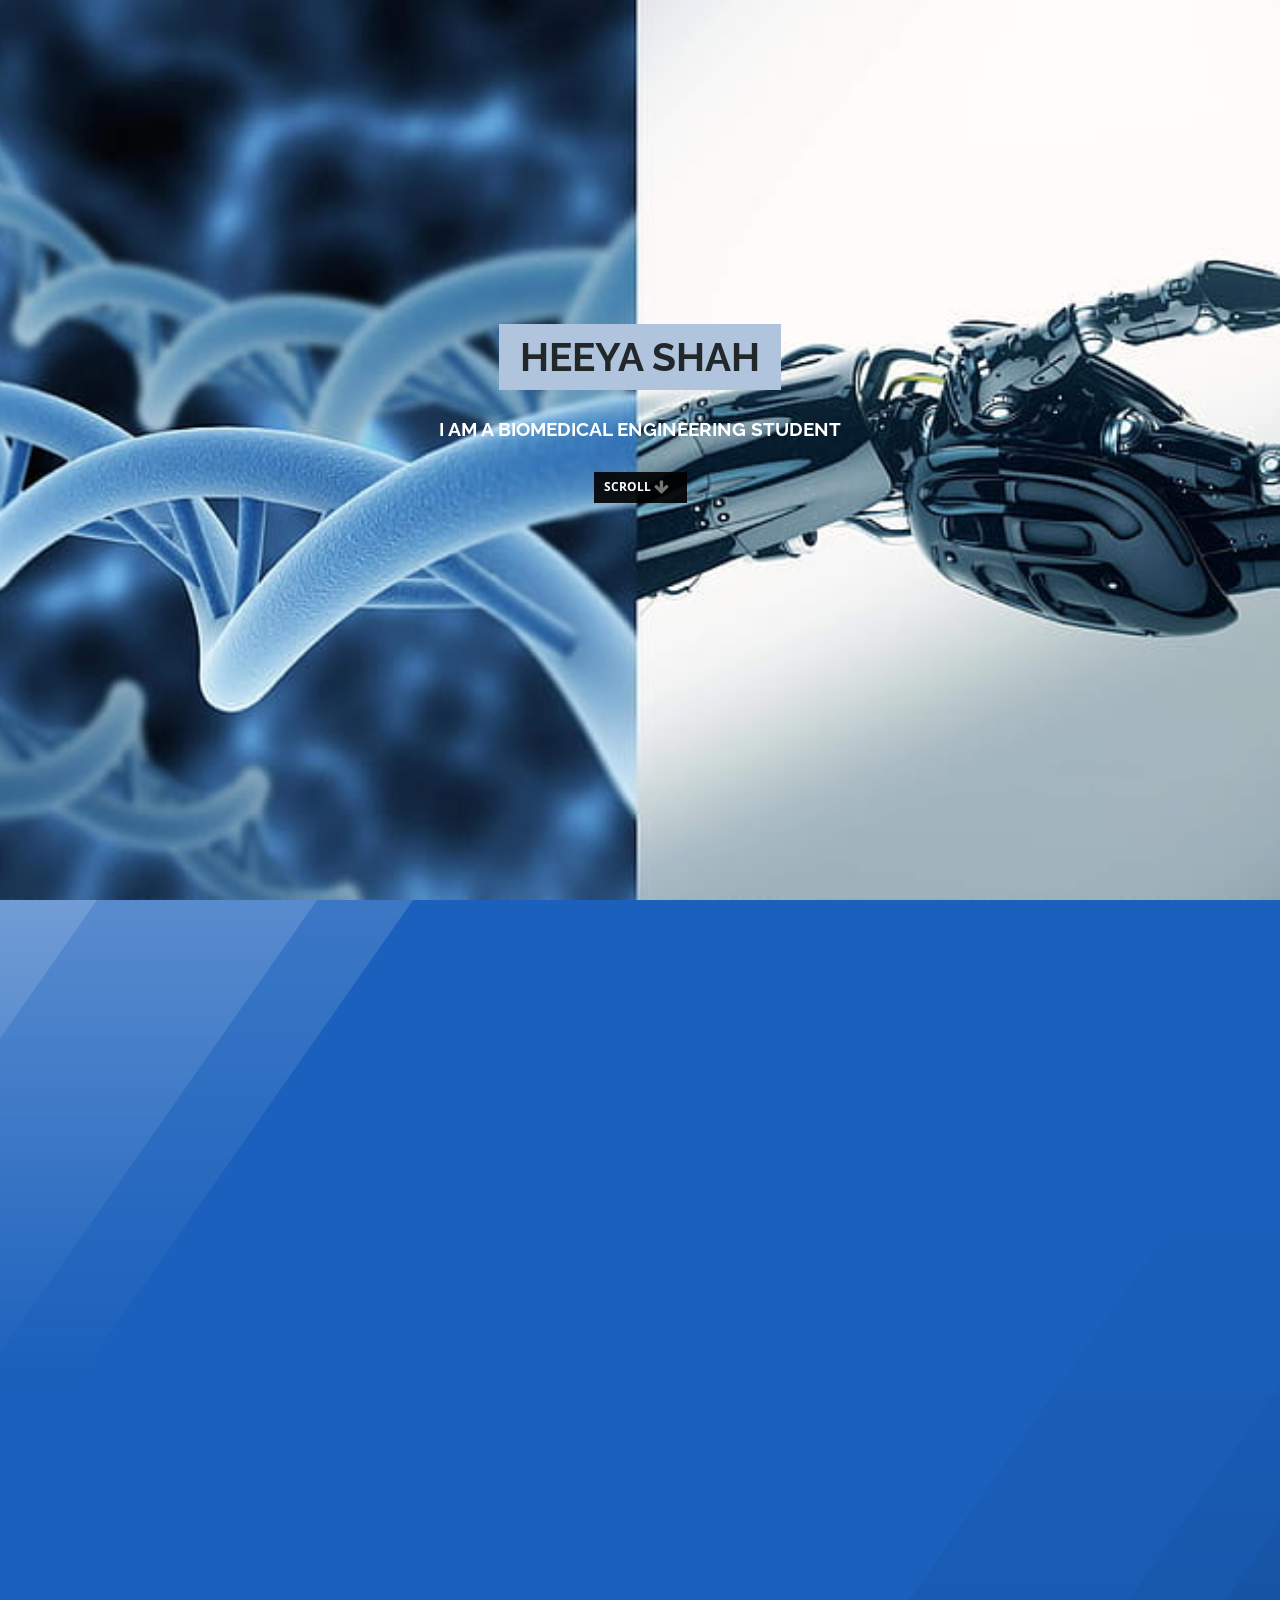
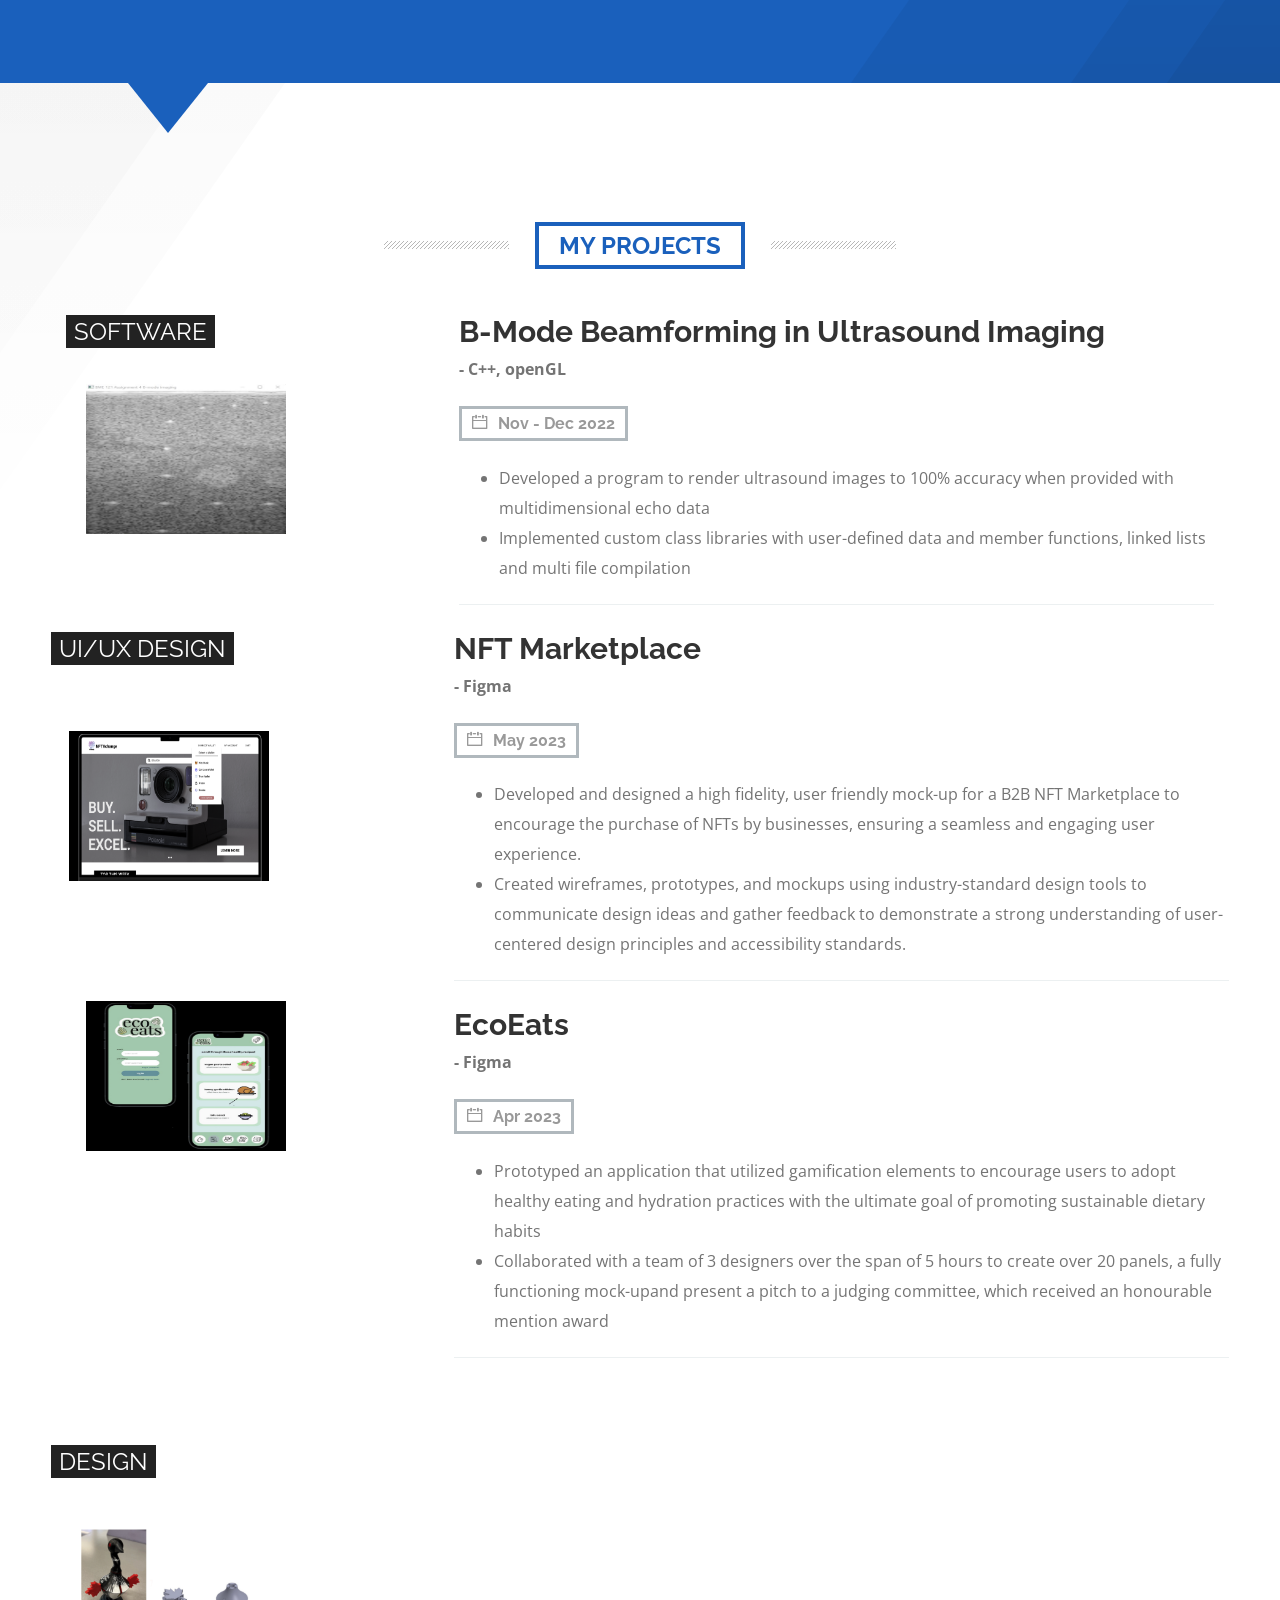
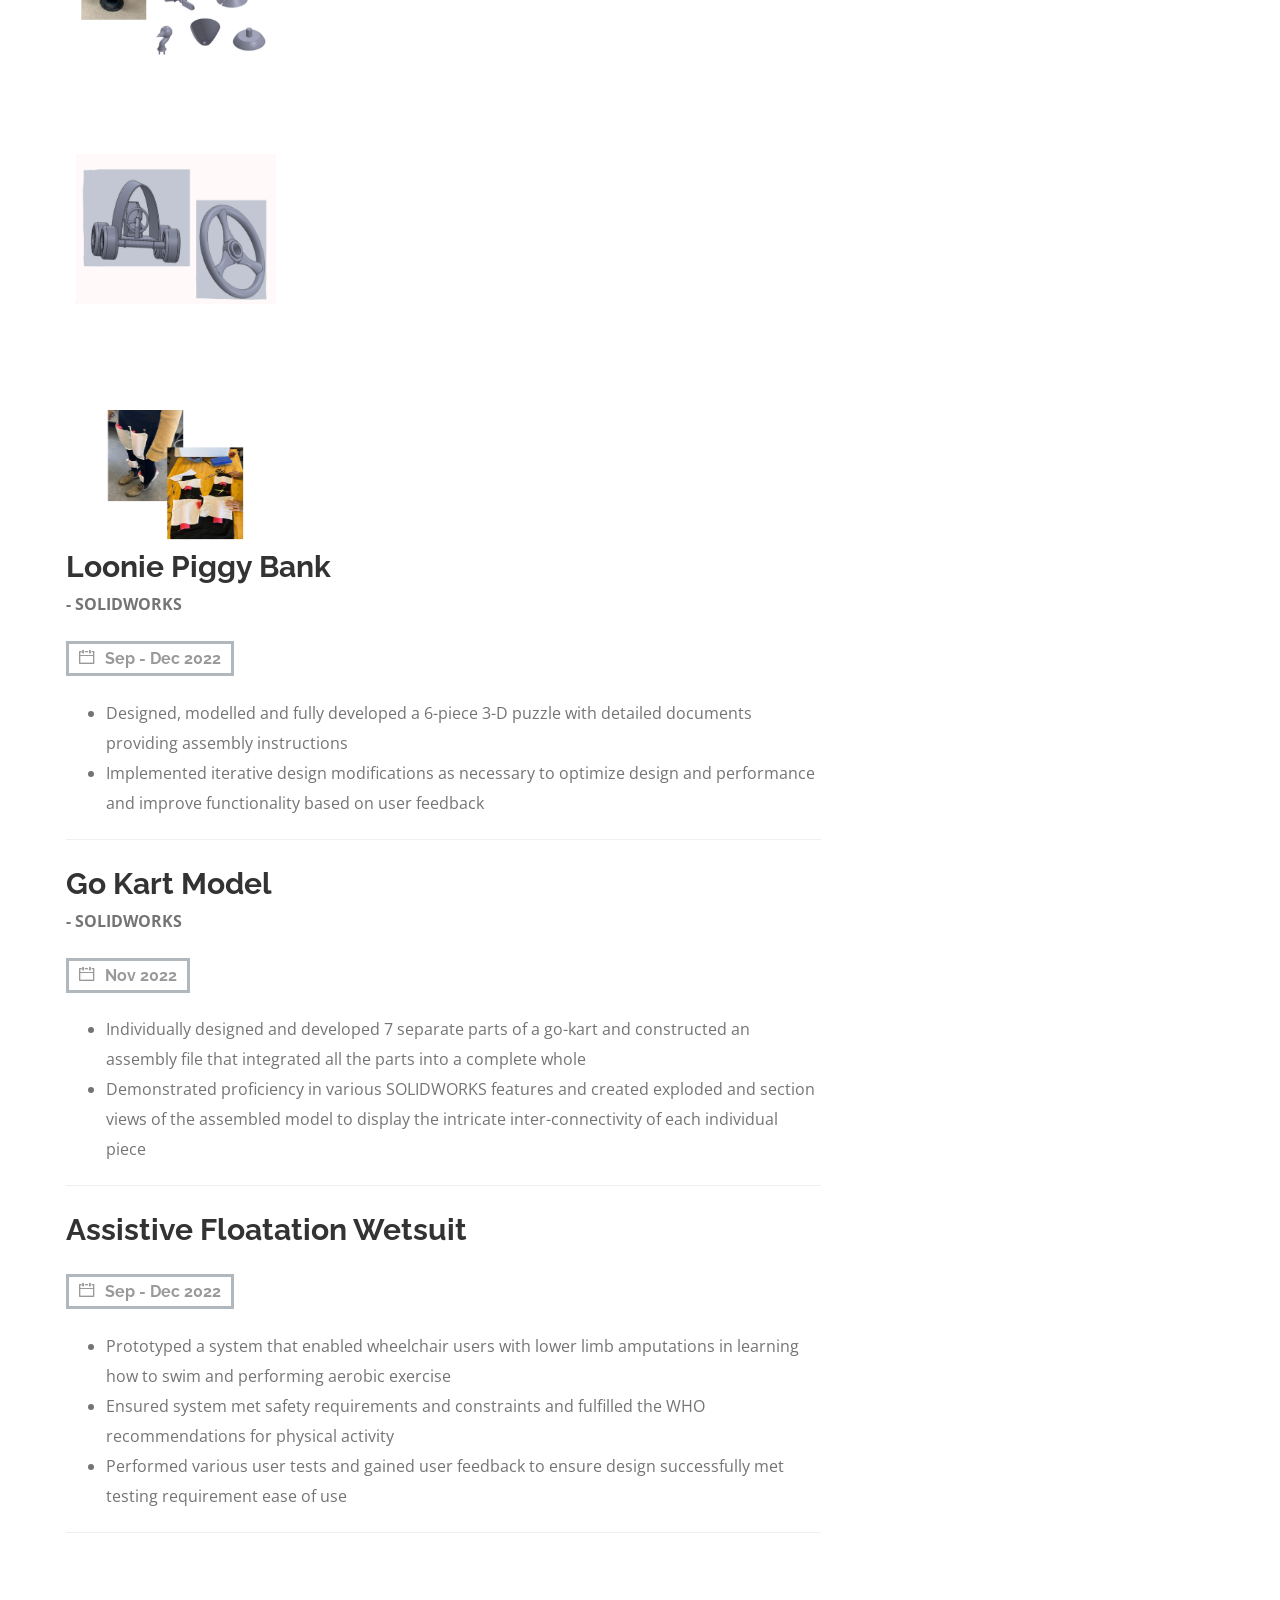
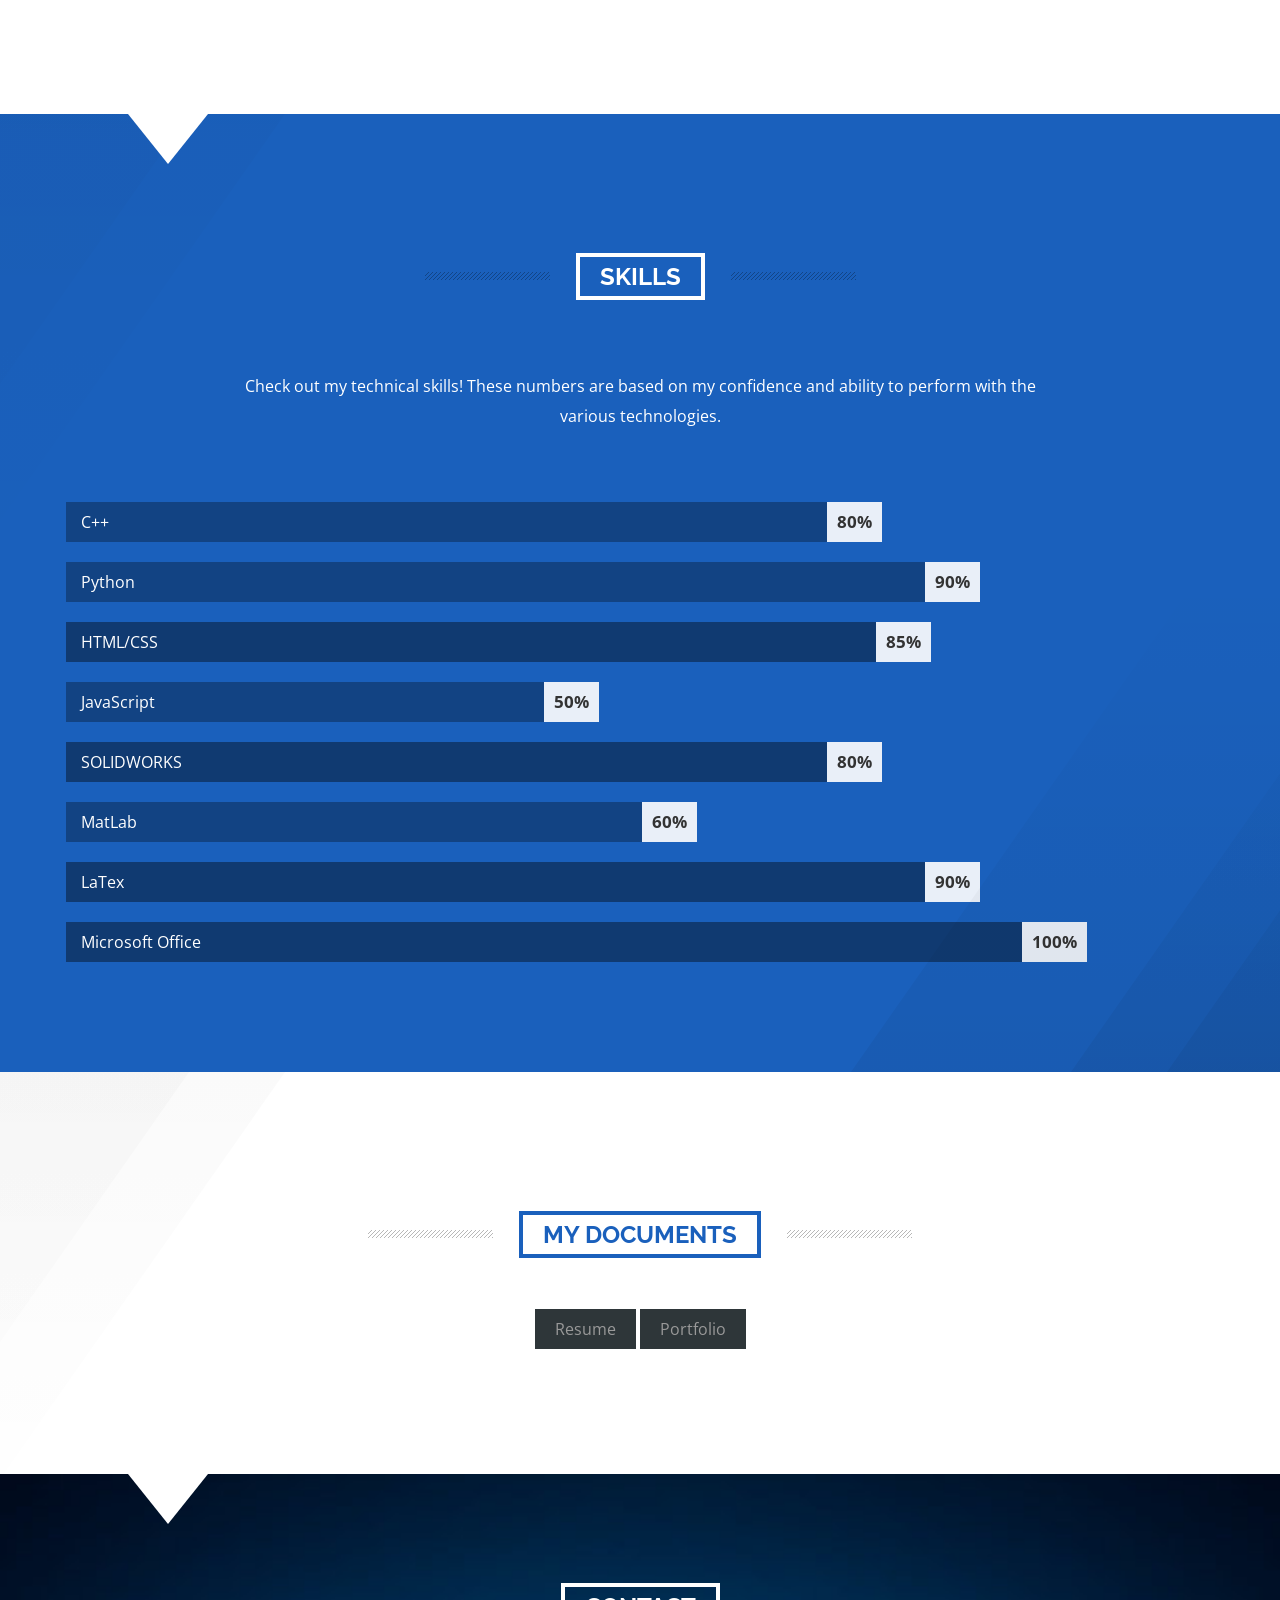
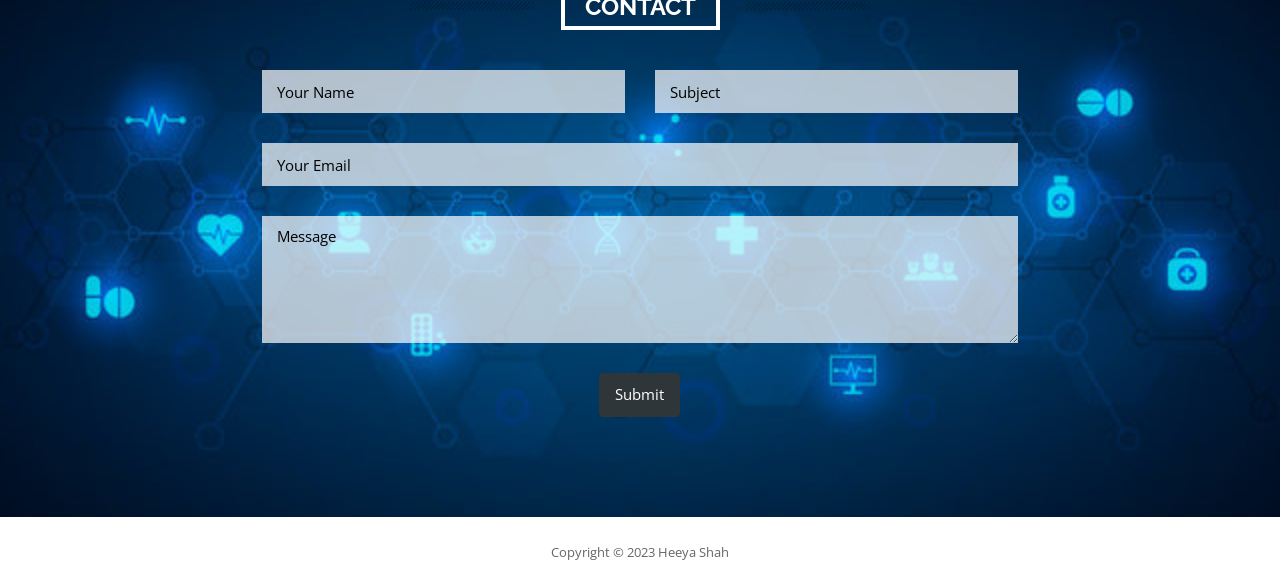
==== index.html @ 4a6f6443 "Update index.html" ====
<!DOCTYPE html>
<html lang="en">

<head>

    <meta charset="utf-8">
    <meta name="viewport" content="width=device-width, initial-scale=1">
    <meta name="description" content="Personal website, resume, and portfolio for Heeya Shah">
    <meta name="author" content="Heeya Shah">

    <title>Heeya Shah</title>

    <!-- Bootstrap Core CSS - Uses Bootswatch Flatly Theme: http://bootswatch.com/flatly/ -->
    <link href="css/bootstrap.min.css" rel="stylesheet">

    <!-- Custom CSS -->
    <link href="css/style.css" rel="stylesheet">
    <link rel="stylesheet" type="text/css" href="js/vegas/jquery.vegas.css" />
    <link rel="stylesheet" type="text/css" href="css/dripicon.css" />
    <link rel="stylesheet" type="text/css" href="css/swipebox.css" />

    <!-- Custom Fonts -->
    <link href="font-awesome-4.1.0/css/font-awesome.min.css" rel="stylesheet" type="text/css">
    <link href='http://fonts.googleapis.com/css?family=Raleway:400,700,900,300' rel='stylesheet' type='text/css'>
    <link href='http://fonts.googleapis.com/css?family=Open+Sans:400,700' rel='stylesheet' type='text/css'>
     <link href='http://fonts.googleapis.com/css?family=Mrs+Sheppards' rel='stylesheet' type='text/css'>

</head>

<body id="page-top" class="index">

    <!-- Navigation -->
    <nav class="navbar navbar-default navbar-fixed-bottom navbar-wrapper">
        <div class="container-fluid">
            <!-- Brand and toggle get grouped for better mobile display -->
            <div class="navbar-header page-scroll">
                <button type="button" class="navbar-toggle" data-toggle="collapse" data-target="#bs-example-navbar-collapse-1">
                    <span class="sr-only">Toggle navigation</span>
                    <span class="icon-bar"></span>
                    <span class="icon-bar"></span>
                    <span class="icon-bar"></span>
                </button>
                <a class="navbar-brand" href="#page-top">
                    Heeya Shah
                </a>
            </div>

            <!-- Collect the nav links, forms, and other content for toggling -->
            <div class="collapse navbar-collapse" id="bs-example-navbar-collapse-1">
                <ul class="nav navbar-nav navbar-right">
                    <li class="page-scroll">
                        <a href="#about">About Me</a>
                    </li>
                    <li class="page-scroll">
                        <a href="#features">Projects</a>
                    </li>
                    <li class="page-scroll">
                        <a href="#pricing">Skills</a>
                    </li>
                    <li class="page-scroll">
                        <a href="#portfolio">Documents</a>
                    </li>
                    <li class="page-scroll">
                        <a href="#contact">Contact</a>
                    </li>
                </ul>
            </div>
            <!-- /.navbar-collapse -->
        </div>
        <!-- /.container-fluid-fluid -->
    </nav>
    <!-- End of Navigation -->

    <!-- Header -->
    <header style="background:url('img/bg\ image.jpg')">
        <div class="container-fluid">
            <div class="row">
                <div class="col-lg-12">
                    <div class="intro-text">
                        <h1>
                            <span style="background-color:lightsteelblue;">HEEYA SHAH</span>
                        </h1>
                        <h4>
                            <span><strong>I am a Biomedical Engineering Student </strong></span>
                        </h4>
                        <br>
                        <span class="page-scroll">
                            <a class="color-white" href="#about">Scroll <i class="fa fa-arrow-down"></i></a>
                        </span>
                    </div>

                </div>
            </div>
        </div>
        <!-- <div class="embed-responsive embed-responsive-16by9">
                      <iframe class="embed-responsive-item" src="http://www.youtube.com/embed/eoK4i0SU3DA"></iframe>
                    </div> -->
    </header>
    <!-- End of Header -->

    <!-- Profile Section -->
    <section class="e-campuz" id="about">
        <div class="ray ray1"></div>
        <div class="ray ray2"></div>
        <div class="ray ray3"></div>

        <div class="container-fluid">
            <div class="row">
                <div class="col-md-12">
                    <div data-sr="reset wait 2s enter top and move 150px" class="title-overview">
                        <h2>
                            <span class="border-white">About Me</span>
                        </h2>
                    </div>
                </div>
            </div>

            <div class="row">

                <div class="col-sm-4">
                    <img alt="" data-sr="reset wait 2s enter bottom and move 150px" class="admin-pic img-circle" src="https://media.licdn.com/dms/image/C5603AQFKcmPzVr0f4w/profile-displayphoto-shrink_800_800/0/1655416091877?e=1689206400&v=beta&t=MZ0PrO-uFE7VIWGU6VZDDE4bQyJCpbCat9zimlcHdhY">

                </div>
                <div class="col-sm-8">
                    <div class="about-nest">
                        <h2 data-sr="reset wait 1.5s enter left please, and hustle 20px">Hello, I am
                            <strong>Heeya Shah,</strong>
                             a Biomedical Engineering Student at the University of Waterloo</h2>
                        <br>

                        <p data-sr="reset enter left please, and hustle 20px">
                            I am passionate about revolutionizing healthcare through innovative medical technology. 
                            Currently, I am seekings co-op opportunities in software, design and product mangagement, through a health related lens.
                        
                            In my free time, I enjoy volunteering, reading and staying active!</p>
                        <br>
                        <ul data-sr='reset enter right please, and hustle 40px' class="about-detail">
                            <li><i class="icon-location"></i>Kitchener, Ontario</li>
                        </ul>


                        <ul data-sr='reset wait 1.5s enter right please, and hustle 40px' class="list-inline pull-right social-list">
                            <li>
                                <a href="https://github.com/heeyashah" target="_blank" class="btn-social btn-outline"><i class="fa fa-fw fa-github-alt"></i></a>
                            </li>
                            <li>
                                <a href="https://www.linkedin.com/in/heeyashah" target="_blank" class="btn-social btn-outline"><i class="fa fa-fw fa-linkedin"></i></a>
                            </li>
                        </ul>
                    </div>
                </div>
            </div>
        </div>

        <div class="ray-bottom ray1"></div>
        <div class="ray-bottom ray2"></div>
        <div class="ray-bottom ray3"></div>
    </section>
    <!-- End of Profile Section -->



    <!-- Projects Section -->
    <section class="success" id="features">
        <div class="arrow-down"></div>
        <div class="ray-top ray1"></div>
        <div class="ray-top ray2"></div>
        <div class="ray-top ray3"></div>

        <div class="container-fluid">
            <div class="row">
                <div class="col-md-12">
                    <div class="title-overview">
                        <h2 class="color-yellow title-change-color">
                            <span class="border-color">My Projects</span>
                        </h2>
                    </div>
                </div>
            </div>

            <div class="row">
                <div class="col-md-4">
                    <div class="resume-content">
                        <h3><span>Software</span></h3>
                    </div>
                    <div>
                        <br>
                        <a href="https://github.com/heeyashah/B-Mode-Beamforming-in-Ultrasound-Imaging"> <img src="img/bmode.jpg" width="200" height="150" style="margin-left: 20px;"></a>
                    </div>
                </div>


                <div class="col-md-8">
                    <div class="resume-content">
                        <a href="https://github.com/heeyashah/B-Mode-Beamforming-in-Ultrasound-Imaging"> <h4>B-Mode Beamforming in Ultrasound Imaging</h4> </a>
                        <b> - C++, openGL</b>
                        <h5>
                            <span><i class="icon-calendar"></i>Nov - Dec 2022</span>
                        </h5>
                        <ul>
                            <li>Developed a program to render ultrasound images to 100% accuracy when provided with multidimensional echo data</li>
                            <li>Implemented custom class libraries with user-defined data and member functions, linked lists and multi file compilation</li>
                        </ul>
                        <hr>


                </div>
            </div>
            <br>
            <br>

            <div class="row">
                <div class="col-md-4">
                    <div class="resume-content">
                        <h3><span>UI/UX Design</span></h3>
                    </div>
                    <div>
                        <br>
                        <br> 
                        <a href="https://drive.google.com/file/d/1mnFPJUv8ZaakgUpz9e4e2xjCgptU1NNR/view?usp=sharing"> <img src="img/nft.png" width="200" height="150" style="margin-left: 18px;"> </a>
                        <br>
                        <br>
                        <br>
                        <br>
                        <br>
                        <a href="https://drive.google.com/file/d/1mnFPJUv8ZaakgUpz9e4e2xjCgptU1NNR/view?usp=sharing"> <img src="img/eco eats.jpg" width="200" height="150" style="margin-left: 35px;"> </a>
                    </div>
                </div>

                <div class="col-md-8">
                    <div class="resume-content">
                        <a href="https://drive.google.com/file/d/1mnFPJUv8ZaakgUpz9e4e2xjCgptU1NNR/view?usp=sharing"> <h4>NFT Marketplace</h4> </a>
                        <b> - Figma</b>
                        <h5>
                            <span><i class="icon-calendar"></i>May 2023</span>
                        </h5>
                        <div>
                            <ul>
                                <li>Developed and designed a high fidelity, user friendly mock-up for a B2B NFT Marketplace to encourage the purchase of NFTs by businesses, ensuring a seamless and engaging user experience.</li>
                                <li>Created wireframes, prototypes, and mockups using industry-standard design tools  to communicate design ideas and gather feedback to demonstrate a strong understanding of user-centered design principles and accessibility standards. </li>
                                
                            </ul>
                        </div>
                        <hr>                        
                    
                        <a href="https://drive.google.com/file/d/1mnFPJUv8ZaakgUpz9e4e2xjCgptU1NNR/view?usp=sharing"> <h4>EcoEats</h4> </a>
                        <b> - Figma</b>
                        <h5>
                            <span><i class="icon-calendar"></i>Apr 2023</span>
                        </h5>
                        <div>
                            <ul>
                                <li>Prototyped an application that utilized gamification elements to encourage users to adopt healthy eating and hydration practices with the ultimate goal of promoting sustainable dietary habits</li>
                                <li>Collaborated with a team of 3 designers over the span of 5 hours to create over 20 panels, a fully functioning mock-upand present a pitch to a judging committee, which received an honourable mention award</li>
                                
                            </ul>
                        </div>
                        <hr>                        
                    
                    
                    </div>
                </div>
            </div>
            <br>
            <br>

            <div class="row">
            <div class="col-md-4">
                <div class="resume-content">
                    <h3><span>Design</span></h3>
                </div>
                <a>
                    <br>
                    <a href="https://drive.google.com/file/d/1mnFPJUv8ZaakgUpz9e4e2xjCgptU1NNR/view?usp=sharing"> <img src="img/loon.jpg" width="200" height="150" style="margin-left: 25px;"> </a>
                    <br>
                    <br>
                    <br>
                    <br>
                    <a href="https://drive.google.com/file/d/1mnFPJUv8ZaakgUpz9e4e2xjCgptU1NNR/view?usp=sharing"> <img src="img/gokart.jpg" width="200" height="150" style="margin-left: 25px;"> </a>
                    <br>
                    <br>
                    <br>
                    <br>
                    <a href="https://drive.google.com/file/d/1mnFPJUv8ZaakgUpz9e4e2xjCgptU1NNR/view?usp=sharing"> <img src="img/wetsuit.jpg" width="200" height="150" style="margin-left: 25px;"> </a>
                </div>
            </div>


            <div class="col-md-8">
                <div class="resume-content">
                    <a href="https://drive.google.com/file/d/1mnFPJUv8ZaakgUpz9e4e2xjCgptU1NNR/view?usp=sharing"> <h4>Loonie Piggy Bank</h4> </a>
                    <b> - SOLIDWORKS</b>
                    <h5>
                        <span><i class="icon-calendar"></i>Sep - Dec 2022</span>
                    </h5>
                    <div>
                        <ul>
                            <li>Designed, modelled and fully developed a 6-piece 3-D puzzle with detailed documents providing assembly instructions</li>
                            <li>Implemented iterative design modifications as necessary to optimize design and performance and improve functionality based on user feedback</li> 
                        </ul>
                    </div>
                    <hr>

                    <a href="https://drive.google.com/file/d/1mnFPJUv8ZaakgUpz9e4e2xjCgptU1NNR/view?usp=sharing"> <h4>Go Kart Model</h4> </a>
                    <b> - SOLIDWORKS</b>
                    <h5>
                        <span><i class="icon-calendar"></i>Nov 2022</span>
                    </h5>
                    <div>
                        <ul>
                            <li>Individually designed and developed 7 separate parts of a go-kart and constructed an assembly file that integrated all the parts into a complete whole</li>
                            <li>Demonstrated proficiency in various SOLIDWORKS features and created exploded and section views of the assembled model to display the intricate inter-connectivity of each individual piece</li>
                        </ul>
                    </div>
                    <hr>

                    <a href="https://drive.google.com/file/d/1mnFPJUv8ZaakgUpz9e4e2xjCgptU1NNR/view?usp=sharing"> <h4>Assistive Floatation Wetsuit</h4> </a>
                    <h5>
                        <span><i class="icon-calendar"></i>Sep - Dec 2022</span>
                    </h5>
                    <div>
                        <ul>
                            <li>Prototyped a system that enabled wheelchair users with lower limb amputations in learning how to swim and performing
                                aerobic exercise</li>
                            <li>Ensured system met safety requirements and constraints and fulfilled the WHO recommendations for physical activity</li>
                            <li>Performed various user tests and gained user feedback to ensure design successfully met testing requirement ease of use</li>
                        </ul>
                    </div>
                    <hr>
                </div>
            </div>
        </div>
            
            <br>
            <br>
        </div>
    </section>
    <!-- End of Projects Section -->


    <!-- Skill Section -->
    <section class="e-campuz" id="pricing">
        <div class="arrow-down-white"></div>
        <div class="ray-top ray1"></div>
        <div class="ray-top ray2"></div>
        <div class="ray-top ray3"></div>

        <div class="container-fluid">
            <div class="row">
                <div class="col-md-12">
                    <div class="title-overview">
                        <h2>
                            <span class="border-white">Skills</span>
                        </h2>
                    </div>
                </div>
            </div>

            <div class="row">
                <div class="col-md-12">
                    <div class="skill-desc color-white">
                        <p>Check out my technical skills! These numbers are based on my confidence and ability to perform with the various technologies.</p>
                    </div>

                    <!-- Code Start -->
                    <div class="chart-horiz clearfix">
                        <!-- Actual bar chart -->
                        <ul class="chart">
                            <li class="title"></li>
                            <li class="current" title="C++">
                                <span class="bar" data-number="80"></span>
                                <span class="number">80%</span>
                            </li>
                            <li class="current" title="Python">
                                <span class="bar" data-number="90"></span>
                                <span class="number">90%</span>
                            </li>
                            <li class="past" title="HTML/CSS">
                                <span class="bar" data-number="85"></span>
                                <span class="number">85%</span>
                            </li>
                            <li class="current" title="JavaScript">
                                <span class="bar" data-number="50"></span>
                                <span class="number">50%</span>
                            </li>
                            <li class="past" title="SOLIDWORKS">
                                <span class="bar" data-number="80"></span>
                                <span class="number">80%</span>
                            </li>
                            <li class="current" title="MatLab">
                                <span class="bar" data-number="60"></span>
                                <span class="number">60%</span>
                            </li>
                            <li class="past" title="LaTex">
                                <span class="bar" data-number="90"></span>
                                <span class="number">90%</span>
                            </li>
                            <li class="past" title="Microsoft Office">
                                <span class="bar" data-number="100"></span>
                                <span class="number">100%</span>
                            </li>

                        </ul>
                    </div>



                </div>
            </div>
        </div>
        <div class="ray-bottom ray1"></div>
        <div class="ray-bottom ray2"></div>
        <div class="ray-bottom ray3"></div>
    </section>
    <!-- End of Skill Section -->


    <!-- Documents Section -->
    <section id="portfolio">
        <div class="ray-top ray1"></div>
        <div class="ray-top ray2"></div>
        <div class="ray-top ray3"></div>
        <div class="container-fluid">
            <div class="row">
                <div class="col-md-12">
                    <div class="title-overview">
                        <h2 class="color-yellow title-change-color">
                            <span class="border-color">My documents</span>
                        </h2>
                    </div>
                </div>
            </div>

            <div class="row">
                <div class="col-md-12">

                    <ul id="filters" class="clearfix">
                        <li>
                            <span class="filter active" data-filter="node hackathon front-end iOS presentation"> <a href="https://drive.google.com/file/d/18ihveTu0XKsFNm9k1izHDhm0kWlqIQFC/view?usp=sharing">Resume</a>
                            </span>
                        </li>
                        <li>
                            <span class="filter active" data-filter="node hackathon front-end iOS presentation"> <a href="https://drive.google.com/file/d/1mnFPJUv8ZaakgUpz9e4e2xjCgptU1NNR/view?usp=sharing">Portfolio</a></span>
                        </li>
<!--                        
                        <li>
                            <span class="filter" data-filter="node">Coming Soon</span>
                        </li>
                    </ul>

                    <div id="portfoliolist">

                        <div class="portfolio node" data-cat="node">
                            <div class="portfolio-wrapper">
                                <a target="_blank" href="https://github.com/ForrestKnight">
                                    <img src="img/portfolio/university-announcements-api.png" alt="" />
                                </a>
                                <div class="label">
                                    <div class="label-text">
                                        <a class="text-title">University Announcements Api</a>
                                        <span class="text-category">Node JS</span>
                                    </div>
                                    <div class="label-bg"></div>
                                </div>
                            </div>
                        </div>

                        <div class="portfolio hackathon" data-cat="hackathon">
                            <div class="portfolio-wrapper">
                                <a target="_blank" href="https://github.com/washt/hashtagFREE">
                                    <img src="https://placehold.it/430x300" alt="" />
                                </a>
                                <div class="label">
                                    <div class="label-text">
                                        <a class="text-title">hashTag Free</a>
                                        <span class="text-category">Hackathon</span>
                                    </div>
                                    <div class="label-bg"></div>
                                </div>
                            </div>
                        </div>

                        <div class="portfolio presentation" data-cat="presentation">
                            <div class="portfolio-wrapper">
                                <a target="_blank" href="https://github.com/joshuajharris/github-presentation">
                                    <img src="img/portfolio/github-presentation.png" alt="" />
                                </a>
                                <div class="label">
                                    <div class="label-text">
                                        <a class="text-title">Github Presentation</a>
                                        <span class="text-category">Presentation</span>
                                    </div>
                                    <div class="label-bg"></div>
                                </div>
                            </div>
                        </div>

                        <div class="portfolio hackathon" data-cat="hackathon">
                            <div class="portfolio-wrapper">
                                <a target="_blank" href="https://github.com/rcodonnell/code4hr-voting">
                                    <img src="img/portfolio/code4hr-voting.png" alt="" />
                                </a>
                                <div class="label">
                                    <div class="label-text">
                                        <a class="text-title">Hack the Vote</a>
                                        <span class="text-category">Hackathon</span>
                                    </div>
                                    <div class="label-bg"></div>
                                </div>
                            </div>
                        </div>

                        <div class="portfolio hackathon" data-cat="hackathon">
                            <div class="portfolio-wrapper">
                                <a target="_blank" href="https://github.com/joshuajharris/kvasir">
                                    <img src="img/portfolio/kvasir.png" alt="" />
                                </a>
                                <div class="label">
                                    <div class="label-text">
                                        <a class="text-title">Kvasir</a>
                                        <span class="text-category">Hackathon</span>
                                    </div>
                                    <div class="label-bg"></div>
                                </div>
                            </div>
                        </div>

                        <div class="portfolio presentation" data-cat="presentation">
                            <div class="portfolio-wrapper">
                                <a target="_blank" href="https://github.com/joshuajharris/my-docker-presentation">
                                    <img src="img/portfolio/docker-presentation.png" alt="" />
                                </a>
                                <div class="label">
                                    <div class="label-text">
                                        <a class="text-title">Docker Presentation</a>
                                        <span class="text-category">Presentation</span>
                                    </div>
                                    <div class="label-bg"></div>
                                </div>
                            </div>
                        </div>
-->                        
                    </div>
                </div>
            </div>
        </div>
        <!-- <div class="ray-bottom ray1"></div>
        <div class="ray-bottom ray2"></div>
        <div class="ray-bottom ray3"></div> -->
    </section>
    <!-- End of Portfolio Section -->



    <!-- Footer -->
    <footer id="contact" class="text-center footer-above" style="background-image: url(img/contactphoto.jpg); background-size: cover;">
        <div class="arrow-down-white"></div>
        <div class="container-fluid">
            <div class="row">
                <div class="col-md-12">
                    <div style="position:relative;z-index:999" class="title-overview">
                        <h2>
                            <span class="border-white color-white">Contact</span>
                        </h2>
                    </div>
                </div>
            </div>
            <div class="row">
                <!-- <div id="test1" class="gmap3"></div> -->



                <div class="col-md-8 col-md-offset-2">
                    <!-- <address class="text-center nest-address">


                        <i class="icon-location"></i>&nbsp;123 Street, Suite 123

                        <i class="icon-home"></i>&nbsp;San Francisco, CA 94107

                        <abbr title="Phone">
                            <i class="icon-phone"></i>
                        </abbr>&nbsp;(111) 111-1111
                    </address> -->

                    <form role="form" style="position:relative;z-index:9999;" method="POST" action="mailto:heeyashah7@gmail.com">
                        <div class="row">
                            <div class="col-md-6">
                                <input type="text" name="name" class="form-control form-footer" placeholder="Your Name">
                            </div>
                            <div class="col-md-6">
                                <input type="text" name="_subject" class="form-control form-footer" placeholder="Subject">
                            </div>
                        </div>
                        <br>
                        <div class="row">
                            <div class="col-md-12">
                                <input type="text" name="_replyto" class="form-control form-footer" placeholder="Your Email">
                            </div>

                        </div>
                        <br>
                        <div class="row">
                            <div class="col-md-12">

                                <textarea class="form-control form-footer" name="message" rows="5" placeholder="Message"></textarea>
                            </div>

                        </div>

                        <br>
                        <button type="submit" class="btn bg-black text-center">Submit</button>

                    </form>
                    <br>

                </div>
            </div>
        </div>
    </footer>

    <div class="footer-below">
        <div class="container-fluid">
            <div class="row">
                <div class="col-lg-12">
                    Copyright &copy; 2023 Heeya Shah
                </div>
            </div>
        </div>
    </div>
    <!-- End of Footer -->


    <!-- jQuery Version 1.11.0 -->
    <script src="js/jquery-1.11.0.js"></script>

    <!-- Bootstrap Core JavaScript -->
    <script src="js/bootstrap.min.js"></script>

    <!-- Plugin JavaScript -->
    <script src="http://cdnjs.cloudflare.com/ajax/libs/jquery-easing/1.3/jquery.easing.min.js"></script>
    <script src="js/classie.js"></script>
    <script src="js/cbpAnimatedHeader.js"></script>

    <!-- Contact Form JavaScript -->
    <script src="js/jqBootstrapValidation.js"></script>
    <!-- Custom Theme JavaScript -->
    <script src="js/freelancer.js"></script>
    <script src="js/horizBarChart.js"></script>
    <!-- portfolio filtered -->
    <script type="text/javascript" src="js/jquery.easing.min.js"></script>
    <script type="text/javascript" src="js/jquery.mixitup.min.js"></script>
    <script type="text/javascript" src="js/jquery.swipebox.js"></script>
    <script type="text/javascript" src="js/app.js"></script>
    <!-- Gmap  Option -->

    <script src="http://maps.googleapis.com/maps/api/js?sensor=false" type="text/javascript"></script>
    <script type="text/javascript" src="js/gmap3.min.js"></script>
    <!--  Sliding settting -->
    <script src="js/jquery.tabSlideOut.v1.3.js"></script>
    <script src='js/scrollReveal.js'></script>




    <script>
    window.sr = new scrollReveal();
    </script>


    <script type="text/javascript">
    // $(function() {
    //     $('#test1').gmap3({
    //         marker: {
    //             address: "Virginia Beach, Virginia"
    //         },
    //         map: {
    //             options: {
    //                 draggable: true,
    //                 scrollwheel: false,
    //                 zoom: 12
    //             }
    //         }
    //     });
    // });
    </script>


    <script type="text/javascript">
    $(function() {
        //lightbox
        $('.swipebox').swipebox();
        //filtered portfolio
        var filterList = {
            init: function() {
                // MixItUp plugin
                // http://mixitup.io
                $('#portfoliolist').mixitup({
                    targetSelector: '.portfolio',
                    filterSelector: '.filter',
                    effects: ['fade'],
                    easing: 'snap',
                    // call the hover effect
                    onMixEnd: filterList.hoverEffect()
                });

            },

            hoverEffect: function() {

                // Simple parallax effect
                $('#portfoliolist .portfolio').hover(
                    function() {
                        $(this).find('.label').stop().animate({
                            bottom: 0
                        }, 200, 'easeOutQuad');
                        $(this).find('img').stop().animate({
                            top: -30
                        }, 500, 'easeOutQuad');
                    },
                    function() {
                        $(this).find('.label').stop().animate({
                            bottom: -40
                        }, 200, 'easeInQuad');
                        $(this).find('img').stop().animate({
                            top: 0
                        }, 300, 'easeOutQuad');
                    }
                );

            }

        };

        // Run the show!
        filterList.init();

    });
    </script>

</body>

</html>
---- css/style.css ----
body {
  overflow-x: hidden;
  font: normal 16px/30px "Open Sans", Helvetica, Arial, sans-serif;
  background: #f1f1f1 !important;
}
.body-padding {
  padding: 82px 10% 5% 10%;
  background: #000;
  -webkit-opacity: 1;
  -moz-opacity: 1;
  opacity: 1;
}
.index {
  -webkit-transition: all 0.2s ease-out 0s;
  -moz-transition: all 0.2s ease-out 0s;
  -ms-transition: all 0.2s ease-out 0s;
  -o-transition: all 0.2s ease-out 0s;
  transition: all 0.2s ease-out 0s;
}
a {
  color: #999 !important;
  text-decoration: none !important;
}
p {
  color: #495962;
}
p.small {
  font-size: 14px;
}
h1,
h2,
h3,
h4,
h5,
h6 {
  font-family: "Raleway", sans-serif;
  font-weight: 700;
  color: #22272a;
}
small,
.small {
  font-size: 65% !important;
}
.light-font {
  font-weight: 100 !important;
  margin: 80px;
  font-size: 30px;
}
.no-pad {
  padding: 0 !important;
}
hr.star-light,
hr.star-primary {
  margin: 25px auto 30px;
  padding: 0;
  max-width: 250px;
  border: 0;
  border-top: solid 5px;
  text-align: center;
}
hr.star-light:after,
hr.star-primary:after {
  content: "\f005";
  display: inline-block;
  position: relative;
  top: -0.8em;
  padding: 0 0.25em;
  font-family: FontAwesome;
  font-size: 2em;
}
hr.star-light {
  border-color: #fff;
}
hr.star-light:after {
  color: #fff;
  background-color: #1a60bc;
}
hr.star-primary {
  border-color: #2c3e50;
}
hr.star-primary:after {
  color: #2c3e50;
  background-color: #fff;
}
.color-white {
  color: #ffffff !important;
  text-decoration: none !important;
}
.color-orange {
  color: #1a60bc !important;
}
.color-black {
  color: #111 !important;
}
.color-grey {
  color: #2e3639 !important;
}
.color-yellow {
  color: #1a60bc !important;
}
.no-border {
  border-radius: 0 !important;
}
.border-yellow {
  border-color: #1a60bc !important;
}
.border-white {
  border-color: #fff !important;
}
.border-grey {
  border-color: #2e3639 !important;
}
.bg-black {
  background: #2e3639 !important;
  color: #ffffff !important;
  border-color: #2e3639 !important;
}
.bg-grey {
  background: #eee !important;
  color: #ffffff !important;
}
.bg-red {
  background: #e74c3c !important;
  color: #ffffff !important;
  border-color: #e74c3c !important;
}
.bg-orange {
  background: #eca928 !important;
  color: #ffffff !important;
  border-color: #eca928 !important;
}
.bg-green {
  background: #1a60bc !important;
  color: #ffffff !important;
  border-color: #1a60bc !important;
}
.bg-aspalt {
  background: #2c3e50 !important;
  color: #ffffff !important;
  border-color: #2c3e50 !important;
}
.bg-blue {
  background: #1a60bc !important;
  color: #ffffff !important;
  border-color: #1a60bc !important;
}
.bg-purple {
  background: #8e44ad !important;
  color: #ffffff !important;
  border-color: #8e44ad !important;
}
.bg-pink {
  background: #ec6279 !important;
  color: #ffffff !important;
  border-color: #ec6279 !important;
}
.bg-pink-dark {
  background: #e3536e !important;
  color: #ffffff !important;
  border-color: #e3536e !important;
}
.text-title {
  color: #1a60bc;
}
.panel-pink {
  border-color: #e3536e;
}
.panel-green {
  border-color: #78cfbf;
}
.panel-blue {
  border-color: #3ec6e0;
}
.img-centered {
  margin: 0 auto;
}
.navbar-brand {
  font-size: 2.8em !important;
  font-weight: 100 !important;
  text-transform: capitalize !important;
  color: #222 !important;
  position: relative;
  font-family: "Mrs Sheppards", cursive !important;
  right: -25px;
}
.navbar-default .navbar-brand:hover,
.navbar-default .navbar-brand:focus {
  color: #111 !important;
  background-color: transparent;
}
.page-scroll i {
  margin: 0 8px 0 0;
  display: inline-block;
  color: #747474 !important;
  font-size: 16px;
  position: relative;
  top: 2px;
}
li.devider-nav {
  /* width: 2px;
    background: rgba(0, 0, 0, 0.2);
    display: block;
    height: 80px;
    margin: -9px 5px 0 5px;*/
}
.slide-out-div {
  padding: 20px;
  width: 180px;
  background: #fff;
}
.handle {
  background: #222;
  text-indent: 0 !important;
  color: #fff !important;
  line-height: 28px;
  text-align: center;
  padding: 5px;
}
.pad-reset {
  padding-left: 3px !important;
  padding-right: 3px !important;
  margin: 0 0 6px;
}
.handle-tittle {
  text-align: center;
  background: #333;
  color: #fff;
  height: 30px;
  line-height: 30px;
  font-size: 13px;
}
header {
  text-align: center;
  color: #fff;
  height: 100vh;
  margin: 0;
  padding: 0;
  width: 100%;
  display: table;
  /*background: rgba(0, 0, 0, 0.4);*/

  background-repeat: no-repeat !important;
  background-position: center center !important;
  -webkit-background-size: cover !important;
  -moz-background-size: cover !important;
  -o-background-size: cover !important;
  background-size: cover !important;
}
header .container{
  /*  padding-top: 100px;
   padding-bottom: 50px; */
}
header img {
  display: block;
  margin: 0 auto 20px;
}
header .intro-text .name {
  display: block;
  text-transform: uppercase;
  font-family: "Raleway", sans-serif;
  font-size: 2em;
  font-weight: 700;
  background-color: #c09853;
}
header .intro-text .skills {
  font-size: 1.25em;
  font-weight: 300;
}
@media (min-width: 768px) {
  header .container {
    /*  padding-top: 200px;
       padding-bottom: 100px; */
  }
  header .intro-text .name {
    font-size: 4.75em;
  }
  header .intro-text .skills {
    font-size: 1.75em;
  }
}
@media (min-width: 768px) {
  .navbar-fixed-bottom {
    padding: 10px 0;
    -webkit-transition: padding 0.3s;
    -moz-transition: padding 0.3s;
    transition: padding 0.3s;
  }
  .navbar-fixed-bottom .navbar-brand {
    margin-left: 0 !important;
  }
  .navbar-fixed-bottom.navbar-shrink {
    padding: 10px 0;
    height: 82px;
    background: #2e3639;
    border-bottom: 0px solid #f4f4f4;
    opacity: 1;
    display: block;
  }
  .navbar-fixed-bottom.navbar-shrink .navbar-brand {
    font-size: 1.5em;
    font-weight: 100;
    text-transform: lowercase;
  }
  .navbar-nav.navbar-right:last-child {
    margin-right: 20px !important;
  }
}
.navbar {
  text-transform: uppercase;
  font-family: "Raleway", sans-serif;
  font-weight: 700;
}
.navbar a:focus {
  outline: 0;
}
.navbar .navbar-nav {
  letter-spacing: 1px;
}
.navbar .navbar-nav li a:focus {
  outline: 0;
}
.navbar-default,
.navbar-inverse {
  border: 0;
}
section {
  padding: 100px 4%;
  /*padding: 60px 40px 100px 40px;*/

  background: #fff;
  position: relative;
  overflow: hidden;
  z-index: 0;
}
section h2 {
  margin: 0;
  font-size: 3em;
}
.success {
  color: #747474;
}
section .ray1 {
  margin: 0 0 0 30px;
}
section .ray2 {
  margin: 0 0 0 126px;
}
section .ray3 {
  margin: 0 0 0 -190px;
}
section .ray-top {
  left: -45%;
}
section .ray-bottom {
  left: 80%;
}
.ray-top {
  top: 0;
  left: 0;
  position: absolute;
  z-index: 2;
  width: 560px;
  height: 500px;
  background-color: rgba(255, 255, 255, 0);
  background-image: -webkit-linear-gradient(
    bottom,
    rgba(0, 0, 0, 0),
    rgba(0, 0, 0, 0.02)
  );
  background-image: linear-gradient(
    to top,
    rgba(0, 0, 0, 0),
    rgba(0, 0, 0, 0.02)
  );
  -webkit-transform: skewX(-35deg);
  -moz-transform: skewX(-35deg);
  -ms-transform: skewX(-35deg);
  -o-transform: skewX(-35deg);
  transform: skewX(-35deg);
}
.ray-bottom {
  bottom: 0;
  left: 0;
  position: absolute;
  z-index: 2;
  width: 560px;
  height: 500px;
  background-color: rgba(255, 255, 255, 0);
  background-image: -webkit-linear-gradient(
    bottom,
    rgba(0, 0, 0, 0),
    rgba(0, 0, 0, 0.01)
  );
  background-image: linear-gradient(
    to top,
    rgba(0, 0, 0, 0),
    rgba(0, 0, 0, 0.01)
  );
  -webkit-transform: skewX(145deg) scaleX(-1);
  -moz-transform: skewX(145deg) scaleX(-1);
  -ms-transform: skewX(145deg) scaleX(-1);
  -o-transform: skewX(145deg) scaleX(-1);
  transform: skewX(145deg) scaleX(-1);
}
.resume-content h3 {
  margin: 0;
  text-transform: uppercase;
  font-weight: 100;
  /*border-left: 28px solid #1abc9c;*/

  padding: 0;
  font: 24px/45px Raleway, "Helvetica Neue", Helvetica, Arial, sans-serif;
  color: #999;
  /* padding: 0; */
}
.resume-content h3 span {
  background: #222222;
  color: #fff;
  padding: 2px 8px;
  text-align: center;
}
.intro-text {
  /* width: 200px; */

  height: auto;
  text-align: center;
  margin: 0 auto;
  position: relative;
  top: 35vh;
}
.intro-text h4 {
  font-weight: bold;
  margin: 10px 0 0;
  color: #fff;
}
.intro-text h1 {
  margin-bottom: 40px;
}
.intro-text h1 span {
  padding: 10px 21px;
  /* border: 4px solid #fff; */

  background: #1a60bc
  color: #fff;
}
.intro-text h4 span {
  /* background: rgba(0,0,0,0.9); */

  padding: 10px 20px;
  text-transform: uppercase;
  font-weight: 100;
  margin: 20px 0;
}
span.page-scroll {
  background: rgba(0, 0, 0, 0.9);
  padding: 6px 10px 8px 10px;
  text-transform: uppercase;
  font-size: 12px;
  text-decoration: none;
  font-weight: bold;
}
span.page-scrol a,
span.page-scrol a:hover {
  text-decoration: none;
}
.layanan {
  background: rgba(255, 102, 102, 0.8);
  padding: 80px 100px;
  position: absolute;
  z-index: 1;
  top: 350px;
  text-align: center;
  color: #fff;
  left: 0;
}
.layanan p,
.training p {
  font-size: 18px;
}
.training h1 {
  font-size: 36px;
  font-weight: 100;
}
.training {
  background: #473750;
  padding: 30px;
  position: absolute;
  width: 100%;
  left: 0;
  margin-top: 60px;
}
.support {
  padding: 90px 0 0 0;
}
.layanan p {
  font-size: 14px;
  font-weight: 100;
}
.form-daftar {
  width: 60%;
  margin: 0 auto;
  text-align: center;
}
#portfolio .portfolio-item {
  right: 0;
  margin: 0 0 15px;
}
#portfolio .portfolio-item .portfolio-link {
  display: block;
  position: relative;
  margin: 0 auto;
  max-width: 400px;
}
#portfolio .portfolio-item .portfolio-link .caption {
  position: absolute;
  width: 100%;
  height: 100%;
  opacity: 0;
  background: #1a60bc;
  -webkit-transition: all ease 0.5s;
  -moz-transition: all ease 0.5s;
  transition: all ease 0.5s;
}
#portfolio .portfolio-item .portfolio-link .caption:hover {
  opacity: 1;
}
#portfolio .portfolio-item .portfolio-link .caption .caption-content {
  position: absolute;
  top: 50%;
  width: 100%;
  height: 20px;
  margin-top: -12px;
  text-align: center;
  font-size: 20px;
  color: #fff;
}
#portfolio .portfolio-item .portfolio-link .caption .caption-content i {
  margin-top: -12px;
}
#portfolio .portfolio-item .portfolio-link .caption .caption-content h3,
#portfolio .portfolio-item .portfolio-link .caption .caption-content h4 {
  margin: 0;
}
#portfolio * {
  z-index: 2;
}
@media (min-width: 767px) {
  #portfolio .portfolio-item {
    margin: 0 0 30px;
  }
}
.btn-outline {
  margin-top: 15px;
  border: solid 2px #fff;
  font-size: 20px;
  color: #fff;
  background: 0 0;
  transition: all 0.3s ease-in-out;
}
.btn-outline:hover,
.btn-outline:focus,
.btn-outline:active,
.btn-outline.active {
  color: #ffffff;
  background: #2e3639;
}
.floating-label-form-group {
  position: relative;
  margin-bottom: 0;
  padding-bottom: 0.5em;
  border-bottom: 1px solid #eee;
}
.floating-label-form-group input,
.floating-label-form-group textarea {
  z-index: 1;
  position: relative;
  padding-right: 0;
  padding-left: 0;
  border: 0;
  border-radius: 0;
  font-size: 1.5em;
  background: 0 0;
  box-shadow: none !important;
  resize: none;
}
.floating-label-form-group label {
  display: block;
  z-index: 0;
  position: relative;
  top: 2em;
  margin: 0;
  font-size: 0.85em;
  line-height: 1.764705882em;
  vertical-align: middle;
  vertical-align: baseline;
  opacity: 0;
  -webkit-transition: top 0.3s ease, opacity 0.3s ease;
  -moz-transition: top 0.3s ease, opacity 0.3s ease;
  -ms-transition: top 0.3s ease, opacity 0.3s ease;
  transition: top 0.3s ease, opacity 0.3s ease;
}
.floating-label-form-group::not(:first-child) {
  padding-left: 14px;
  border-left: 1px solid #eee;
}
.floating-label-form-group-with-value label {
  top: 0;
  opacity: 1;
}
.floating-label-form-group-with-focus label {
  color: #1a60bc;
}
form .row:first-child .floating-label-form-group {
  border-top: 1px solid #eee;
}
.btn-social {
  display: inline-block;
  width: 40px;
  height: 40px;
  border: 0px solid #fff;
  border-radius: 100%;
  text-align: center;
  font-size: 15px;
  line-height: 40px;
  background: rgba(255, 255, 255, 1);
  color: #1a60bc !important;
}
.btn:focus,
.btn:active,
.btn.active {
  outline: 0;
}
.scroll-top {
  z-index: 1049;
  position: fixed;
  right: 2%;
  bottom: 2%;
  width: 50px;
  height: 50px;
}
.scroll-top .btn {
  width: 50px;
  height: 50px;
  border-radius: 100%;
  font-size: 20px;
  line-height: 28px;
}
.scroll-top .btn:focus {
  outline: 0;
}
.portfolio-modal .modal-content {
  padding: 100px 0;
  min-height: 100%;
  border: 0;
  border-radius: 0;
  text-align: center;
  background-clip: border-box;
  -webkit-box-shadow: none;
  box-shadow: none;
}
.portfolio-modal .modal-content h2 {
  margin: 0;
  font-size: 3em;
}
.portfolio-modal .modal-content img {
  margin-bottom: 30px;
}
.portfolio-modal .modal-content .item-details {
  margin: 30px 0;
}
.portfolio-modal .close-modal {
  position: absolute;
  top: 25px;
  right: 25px;
  width: 75px;
  height: 75px;
  background-color: transparent;
  cursor: pointer;
}
.portfolio-modal .close-modal:hover {
  opacity: 0.3;
}
.portfolio-modal .close-modal .lr {
  z-index: 1051;
  width: 1px;
  height: 75px;
  margin-left: 35px;
  background-color: #2c3e50;
  -webkit-transform: rotate(45deg);
  -ms-transform: rotate(45deg);
  transform: rotate(45deg);
}
.portfolio-modal .close-modal .lr .rl {
  z-index: 1052;
  width: 1px;
  height: 75px;
  background-color: #2c3e50;
  -webkit-transform: rotate(90deg);
  -ms-transform: rotate(90deg);
  transform: rotate(90deg);
}
.navbar-wrapper {
  position: fixed;
  width: 80%;
  left: 10%;
  top: 0;
  z-index: 100;
  border-top: 0;
  height: 80px;
  /* visibility: hidden; */

  opacity: 0;
  transition: opacity 0.5s linear;
  -webkit-transition: all 0.2s ease-out 0s;
  -moz-transition: all 0.2s ease-out 0s;
  -ms-transition: all 0.2s ease-out 0s;
  -o-transition: all 0.2s ease-out 0s;
  transition: all 0.2s ease-out 0s;
}
.sticky {
  position: fixed;
  width: 80%;
  left: 10%;
  right: 10%;
  top: 0;
  z-index: 100;
  border-top: 0;
  height: 80px;
  -webkit-transition: all 0.2s ease-out 0s;
  -moz-transition: all 0.2s ease-out 0s;
  -ms-transition: all 0.2s ease-out 0s;
  -o-transition: all 0.2s ease-out 0s;
  transition: all 0.2s ease-out 0s;
}
/* COROUSEL */

.carousel-caption h2 {
  font-weight: 100;
  text-transform: capitalize;
  margin: 0 0 40px 0;
  font-size: 60px;
}
.carousel-caption p {
  font-weight: 100;
  font-size: 18px;
}
/* PRICING TABLE */

.pricing-overview h2 {
  text-align: center;
  color: #747474;
  margin: 50px 0;
  font-size: 32px;
  font-weight: 100;
}
.pricing-overview h2:before {
  width: 200px;
  height: 1px;
  background: #ccc;
  display: inline-block;
  content: "";
  position: relative;
  top: -10px;
  margin: 0 20px 0 0;
}
.pricing-overview h2:after {
  width: 200px;
  height: 1px;
  background: #ccc;
  display: inline-block;
  content: "";
  position: relative;
  top: -10px;
  margin: 0 0 0 20px;
}
.title-overview h2 {
  text-align: center;
  color: #fff;
  margin: 50px 0;
  font-size: 24px;
  font-weight: bold;
  text-transform: uppercase;
}
.title-overview h2 span {
  height: 18px;
  min-width: 140px;
  line-height: 0;
  padding: 5px 20px;
  position: relative;
  margin-top: -68px;
  border: 4px solid #1a60bc;
}
.title-overview h2:before {
  width: 125px;
  height: 8px;
  background: url([data-uri])
    repeat;
  display: inline-block;
  content: "";
  position: relative;
  top: -5px;
  margin: 0 20px 0 0;
  opacity: 0.7;
}
.title-overview h2:after {
  width: 125px;
  height: 8px;
  background: url([data-uri])
    repeat;
  display: inline-block;
  content: "";
  position: relative;
  top: -5px;
  margin: 0 0 0 20px;
  opacity: 0.7;
}
.about-nest h3 {
  font-weight: 100;
  text-align: center;
  font-size: 12px;
  line-height: 1.5em;
}
.about-nest h3 span {
  background: #333;
  padding: 10px;
  border-radius: 3px;
  font-size: 16px;
  color: #fff;
}
.about-nest h4 {
  font-weight: 100;
  text-align: center;
  font-size: 18px;
  line-height: 1.5em;
  margin-top: 20px;
}
.subscribe-text {
  text-align: center;
  margin: 20px 0;
  font-weight: bold;
  font-size: 28px;
}
/* BOOTSRAP COUSTOM */

.navbar-default {
  background-color: #fff !important;
  /*#2E3639*/

  border-bottom: 1px solid #eee !important;
  /*#2E3639*/

  border-color: transparent;
}
.navbar-default .navbar-nav > li > a {
  color: #333;
  font-size: 12px;
  font-weight: 700;
  text-transform: uppercase;
  font-family: "Raleway", sans-serif;
}
.navbar-default .navbar-nav > li > a:hover,
.navbar-default .navbar-nav > li > a:focus {
  color: #999 !important;
  background-color: transparent;
}
.navbar-default .navbar-nav > .active > a,
.navbar-default .navbar-nav > .active > a:hover,
.navbar-default .navbar-nav > .active > a:focus {
  color: #222 !important;
  background-color: #fff !important;
  border-radius: 0px;
  font-weight: 700;
  margin: -9px 0px 0px;
  height: 81px;
  line-height: 40px;
  border-bottom: 5px solid #222;
}
.carousel-caption {
  font-family: "Roboto", sans-serif !important;
}
.carousel-control.left,
.carousel-control.right {
  background: transparent !important;
}
/* WHY use ecampuz */

.box-campuz {
  width: 100%;
  height: 200px;
  display: block;
  background: #ccc;
  padding: 30px;
  cursor: pointer;
}
.box-campuz p {
  text-align: center;
  font-size: 14px;
  margin: 10px 0 0;
}
.img-icon {
  text-align: center;
  margin: 0 auto;
}
/*
FEATURE
 */

#features {
  background: #fff;
  color: #747474;
}
.features-desc {
  margin: 20px 0 0;
}
.features-desc h2 {
  font-weight: 500;
  text-transform: capitalize;
  font-size: 22px;
  color: #ff6666;
  margin-bottom: 20px;
}
.features-desc p {
  font-size: 14px;
}
/* FOOTER */

footer {
  color: #fff;
}
footer h3 {
  margin-bottom: 30px;
}
.footer-above {
  padding: 70px 4%;
  background-color: #1a60bc;
  z-index: 0;
  overflow: hidden;
  position: relative;
}
footer .footer-col {
  margin-bottom: 50px;
}
.footer-below {
  padding: 20px 0px;
  background-color: #fff;
  position: relative;
  z-index: 1;
  color: #666;
  font-size: 13px;
  text-align: center;
}
.footer-desc p {
  font-size: 18px;
  font-weight: 100;
}
.gmap3 {
  width: 100%;
  height: 100%;
  position: absolute;
  z-index: 0;
  top: 0;
  left: 0;
  opacity: 0.5;
}
.form-footer {
  border: none;
  background: rgba(255, 255, 255, 0.7);
  border-radius: 0;
}
.nest-address {
  background: #1a60bc;
  padding: 20px;
}
::-webkit-input-placeholder {
  color: #000 !important;
}
:-moz-placeholder {
  /* Firefox 18- */

  color: #111 !important;
}
::-moz-placeholder {
  /* Firefox 19+ */

  color: #111 !important;
}
:-ms-input-placeholder {
  color: #111 !important;
}
input:-moz-placeholder {
  color: #111 !important;
}
input:-ms-input-placeholder {
  color: #111 !important;
}
/*
404
 */

#landing-eror {
  background: #f58634;
}
.error-text {
  margin-top: 80px;
}
.error-text h5 {
  font-weight: normal;
  line-height: 1.6em;
  color: #000;
  font-size: 12px;
}
/*
ABOUT ME
*/

.about-detail {
  margin: 0 0 0 -38px;
}
.about-detail li {
  margin: 0 10px 15px 0;
  border: 2px solid rgba(255, 255, 255, 1);
  display: inline-block;
  height: 30px;
  line-height: 25px;
  padding: 0 10px 0 0;
  font-size: 16px;
}
.about-detail li i {
  /* color: red; */
  /* background: #fff; */

  display: inline-block;
  width: 30px;
  height: 27px;
  text-align: center;
  margin: 0 12px 0 0;
  border-right: 2px solid #fff;
}
.about-detail ul li i {
  margin: 0 10px 0;
}
.social-list {
  position: relative;
  z-index: 20;
  margin: 60px 0 0 0;
}
.admin-pic {
  width: 80%;
  display: block;
  border: 4px solid rgba(255, 255, 255, 0.5);
  opacity: 0.9;
  margin: 25px auto 0 auto;
}
.about-nest h2 {
  font-weight: 100;
  color: #fff;
  font: 40px/45px Raleway, "Helvetica Neue", Helvetica, Arial, sans-serif;
}
.about-nest p {
  font-size: 16px;
  color: #ffffff;
}
.e-campuz {
  background: #1a60bc;
  color: #ffffff !important;
  z-index: 0;
  overflow: hidden;
  position: relative;
}
.e-campuz .ray1 {
  margin: 0 0 0 30px;
}
.e-campuz .ray2 {
  margin: 0 0 0 126px;
}
.e-campuz .ray3 {
  margin: 0 0 0 -190px;
}
.e-campuz .ray {
  left: -35%;
}
.e-campuz .ray-bottom {
  left: 95%;
}
.ray {
  top: 0;
  left: 0;
  position: absolute;
  z-index: 2;
  width: 560px;
  height: 500px;
  background-color: rgba(255, 255, 255, 0);
  background-image: -webkit-linear-gradient(
    bottom,
    rgba(255, 255, 255, 0),
    rgba(255, 255, 255, 0.15)
  );
  background-image: linear-gradient(
    to top,
    rgba(255, 255, 255, 0),
    rgba(255, 255, 255, 0.15)
  );
  -webkit-transform: skewX(-35deg);
  -moz-transform: skewX(-35deg);
  -ms-transform: skewX(-35deg);
  -o-transform: skewX(-35deg);
  transform: skewX(-35deg);
}
.ray-bottom {
  bottom: 0;
  left: 0;
  position: absolute;
  z-index: 2;
  width: 560px;
  height: 500px;
  background-color: rgba(255, 255, 255, 0);
  background-image: -webkit-linear-gradient(
    bottom,
    rgba(0, 0, 0, 0),
    rgba(0, 0, 0, 0.05)
  );
  background-image: linear-gradient(
    to top,
    rgba(0, 0, 0, 0),
    rgba(0, 0, 0, 0.05)
  );
  -webkit-transform: skewX(145deg) scaleY(-1);
  -moz-transform: skewX(145deg) scaleY(-1);
  -ms-transform: skewX(145deg) scaleY(-1);
  -o-transform: skewX(145deg) scaleY(-1);
  transform: skewX(145deg) scaleY(-1);
}
.carousel-testimonial {
  margin: 40px 0 80px 0;
}
.carousel-testimonial p {
  padding: 0 11%;
  font-size: 14px;
  text-transform: none;
}
.bg-image {
  position: relative;
  z-index: 0;
}
/*Down pointing*/

.arrow-down {
  width: 0;
  height: 0;
  border-left: 40px solid transparent;
  border-right: 40px solid transparent;
  border-top: 50px solid #1a60bc;
  position: absolute;
  top: 0;
  left: 10%;
  z-index: 10;
}
.arrow-down-white {
  width: 0;
  height: 0;
  border-left: 40px solid transparent;
  border-right: 40px solid transparent;
  border-top: 50px solid #fff;
  position: absolute;
  top: 0;
  left: 10%;
  z-index: 10;
}
/*
RESUME
*/

.resume-content h5 {
  margin: 30px 0;
  font-weight: 700;
  color: #999;
  font-size: 16px;
}
.resume-content h5 span {
  border: 3px solid #b0b8bd;
  padding: 5px 10px;
}
/*
.resume-content h5 span:before {
    content: "\e021";
    display: inline-block;
    margin: 0 10px 0 0;
    font-family: "dripicons";
    font-style: normal;
    font-weight: normal;
    font-variant: normal;
}*/

.resume-content h5 i {
  margin: 0 10px 0 0;
}
.resume-content hr {
  padding: 0 40%;
}
.resume-content h4 {
  font: 30px/45px Raleway, "Helvetica Neue", Helvetica, Arial, sans-serif;
  font-weight: 700;
  color: #333;
  margin: 0;
}
.resume-content p {
  padding: 0;
}
/*
SKILL
*/

.skill-desc {
  padding: 0 5%;
  text-align: center;
  color: #333;
}
.skill-desc h3 {
  font-weight: normal;
}
.skill-desc p {
  padding: 3% 10% 0;
  color: #fff;
}
.chart-horiz .chart {
  width: 85%;
  padding: 0;
}
.chart-horiz .chart li {
  display: block;
  height: 40px;
  margin-top: 20px;
  position: relative;
}
.chart-horiz .chart li:before {
  color: #fff;
  content: attr(title);
  left: 15px;
  position: absolute;
  top: 5px;
}
.chart-horiz .chart li.title:before {
  color: black;
  font-weight: bold;
  left: 0;
}
.chart-horiz .chart li:first-child {
  margin-top: 0;
}
.chart-horiz .chart li .bar {
  background: rgba(0, 0, 0, 0.3);
  height: 100%;
  min-width: 164px;
}
.chart-horiz .chart li .number {
  color: #333;
  font-size: 17px;
  font-weight: bold;
  padding: 0 10px;
  position: absolute;
  top: 0px;
  background: rgba(255, 255, 255, 0.9);
  border: 0px solid;
  height: 40px;
  line-height: 40px;
}
.chart-horiz .chart li.past .bar {
  background: rgba(0, 0, 0, 0.4);
}
.chart-horiz .chart li.past .number {
  color: #333;
}
/*# sourceMappingURL=style.css.map */

.item {
  display: block;
}
.carousel-caption {
  color: #000;
  position: static;
}
/*
PORTFOLIO
*/

#info {
  -webkit-border-radius: 5px;
  -moz-border-radius: 5px;
  border-radius: 5px;
  background: #fcf8e3;
  border: 1px solid #fbeed5;
  width: 95%;
  max-width: 900px;
  margin: 0 auto 40px auto;
  font-family: arial;
  font-size: 12px;
  -webkit-box-sizing: border-box;
  -moz-box-sizing: border-box;
  -o-box-sizing: border-box;
}
#info .info-wrapper {
  padding: 10px;
  -webkit-box-sizing: border-box;
  -moz-box-sizing: border-box;
  -o-box-sizing: border-box;
}
#info a {
  color: #c09853;
  text-decoration: none;
}
#info p {
  margin: 5px 0 0 0;
}
.container {
  position: relative;
  width: 960px;
  margin: 0 auto;
  -webkit-transition: all 1s ease;
  -moz-transition: all 1s ease;
  -o-transition: all 1s ease;
  transition: all 1s ease;
}
#filters {
  margin: 10px 1% 25px 1%;
  padding: 0;
  list-style: none;
  text-align: center;
}
#filters li {
  float: none;
  display: inline-block;
}
#filters li span {
  display: block;
  padding: 5px 20px;
  text-decoration: none;
  color: #666;
  cursor: pointer;
}
#filters li span.active {
  background: #2e3639;
  color: #fff;
}
#portfoliolist .portfolio {
  -webkit-box-sizing: border-box;
  -moz-box-sizing: border-box;
  -o-box-sizing: border-box;
  width: 23%;
  margin: 1%;
  display: none;
  float: left;
  overflow: hidden;
}
.portfolio-wrapper {
  overflow: hidden;
  position: relative !important;
  background: #666;
  cursor: pointer;
}
.portfolio img {
  max-width: 100%;
  position: relative;
}
.portfolio .label {
  position: absolute;
  width: 100%;
  height: 40px;
  bottom: -40px;
}
.portfolio .label-bg {
  background: #333;
  width: 100%;
  height: 100%;
  position: absolute;
  top: 0;
  left: 0;
}
.portfolio .label-text {
  color: #fff !important;
  position: relative;
  z-index: 500 !important;
  padding: 5px 8px;
  text-align: left;
}
.portfolio .text-tittle {
  color: #fff;
  font-size: 16px;
}
.portfolio .text-category {
  display: block;
  font-size: 13px;
}
/* #Tablet (Portrait) */

@media only screen and (min-width: 768px) and (max-width: 959px) {
  .container {
    width: 768px;
  }
}
/*  #Mobile (Portrait) - Note: Design for a width of 320px */

@media only screen and (max-width: 767px) {
  .container {
    width: 95%;
  }
  #portfoliolist .portfolio {
    width: 48%;
    margin: 1%;
  }
  #ads {
    display: none;
  }
}
/* #Mobile (Landscape) - Note: Design for a width of 480px */

@media only screen and (min-width: 480px) and (max-width: 767px) {
  .container {
    width: 70%;
  }
  #ads {
    display: none;
  }
}
@media (max-width: 767px) {
  .body-padding {
    padding: 0 !important;
  }
  section {
    padding: 50px 0 !important;
  }
  section.first {
    padding-top: 0;
  }
  .navbar-wrapper {
    position: fixed;
    width: 100%;
    left: 0;
    top: 0;
    z-index: 100;
    border-top: 0;
    height: 60px;
    visibility: visible;
  }
  .layanan {
    background: rgba(255, 102, 102, 0.8);
    padding: 80px 0 0 0 !important;
    position: relative !important;
    z-index: 1;
    top: 0 !important;
    text-align: center;
    color: #fff;
    left: 0;
  }
  .arrow-down {
    border-left: 23px solid transparent;
    border-right: 23px solid transparent;
    border-top: 30px solid #1a60bc;
  }
  .about-nest h2 {
    font-weight: 100;
    font-size: 2em;
    text-align: center;
    margin: 30px 0;
  }
  .about-detail {
    list-style: none;
    margin: 0 30px 0 0;
    text-align: center;
  }
  .about-detail li {
    overflow: hidden;
  }
  .about-nest p {
    font-size: 14px;
    text-align: center;
  }
  .intro-text h1 span {
    padding: 10px 21px;
    background: #1a60bc;
    color: #fff;
    font-size: 25px;
    display: block;
    line-height: 40px;
  }
  .pull-right {
    float: none !important;
    text-align: center !important;
    margin: 0 !important;
  }
  .bg-image {
    display: none !important;
  }
  .title-overview h2 {
    font-size: 22px !important;
    padding: 20px 0;
  }
  .title-overview h2:before {
    width: 0px !important;
  }
  .title-overview h2:after {
    width: 0px !important;
  }
  .training {
    position: relative !important;
  }
  .navbar-wrapper {
    visibility: visible !important;
    opacity: 1 !important;
  }
  section.success {
    padding: 0px !important;
  }
  .navbar-toggle {
    background: #222 !important;
    border-color: #222 !important;
  }
  .navbar-default .navbar-collapse,
  .navbar-default .navbar-form {
    border-color: transparent;
    background: #222 !important;
    padding: 0 15px !important;
  }
  .navbar-default .navbar-nav > .active > a,
  .navbar-default .navbar-nav > .active > a:hover,
  .navbar-default .navbar-nav > .active > a:focus {
    color: #ffffff !important;
    background-color: #111 !important;
    border-radius: 0;
    padding: 0px 15px;
    margin: 0;
    height: 44px;
    line-height: 40px;
  }
  header {
    text-align: center;
    color: #fff;
    padding: 60px 0 !important;
    height: auto;
  }
  .form-daftar {
    /* margin: 0 250px; */

    width: 100% !important;
    margin: 0 auto;
    text-align: center;
  }
  .carousel-caption p {
    font-weight: 100;
    font-size: 14px !important;
  }
  .carousel-caption h2 {
    font-weight: 100;
    text-transform: capitalize;
    margin: 0 0 40px 0;
    font-size: 36px !important;
  }
  .carousel-inner > .item > img,
  .carousel-inner > .item > a > img {
    max-width: none !important;
  }
  .layanan p {
    padding: 0 35px !important;
  }
  .scroll-top .btn {
    display: none;
  }
  .pricing-overview h2:before,
  .pricing-overview h2:after {
    visibility: hidden;
  }
  .features-desc h2 {
    margin-top: 20px;
  }
  .intro-text {
    width: 200px;
    height: auto;
    text-align: center;
    margin: 0 auto;
    position: relative;
    top: 30px !important;
  }
}
/* #Clearing */
/* Self Clearing Goodness */

.container:after {
  content: "\0020";
  display: block;
  height: 0;
  clear: both;
  visibility: hidden;
}
.clearfix:before,
.clearfix:after,
.row:before,
.row:after {
  content: "\0020";
  display: block;
  overflow: hidden;
  visibility: hidden;
  width: 0;
  height: 0;
}
.row:after,
.clearfix:after {
  clear: both;
}
.row,
.clearfix {
  zoom: 1;
}
.clear {
  clear: both;
  display: block;
  overflow: hidden;
  visibility: hidden;
  width: 0;
  height: 0;
}
.imagelightbox {
  position: fixed;
  z-index: 9999;
  -ms-touch-action: none;
  touch-action: none;
}
/*Menu Breakpoint*/

@media (max-width: 1200px) {
  .navbar-header {
    float: none;
  }
  .navbar-left,
  .navbar-right {
    float: none !important;
  }
  .navbar-toggle {
    display: block;
  }
  .navbar-collapse {
    border-top: 1px solid transparent;
    box-shadow: inset 0 1px 0 rgba(255, 255, 255, 0.1);
  }
  .navbar-fixed-top {
    top: 0;
    border-width: 0 0 1px;
  }
  .navbar-collapse.collapse {
    display: none !important;
  }
  .navbar-right {
    background: #222;
    width: 100%;
    position: fixed;
    margin: 0 -15px 0;
  }
  .navbar-nav {
    float: none !important;
  }
  .navbar-nav > li {
    float: none;
  }
  .navbar-nav > li > a {
    padding-top: 10px;
    padding-bottom: 10px;
  }
  .collapse.in {
    display: block !important;
  }
  .navbar-default .navbar-nav > .active > a,
  .navbar-default .navbar-nav > .active > a:hover,
  .navbar-default .navbar-nav > .active > a:focus {
    color: #ffffff !important;
    background-color: #111 !important;
    border-radius: 0;
    padding: 10px 15px;
    margin: 0px 0 0;
    height: 50px;
    line-height: 30px;
  }
}
/*//slide show*/

.video-screen {
  background: url(../js/vegas/overlays/06.png);
  position: absolute;
  z-index: 1;
  top: 0;
  left: 0;
  width: 100%;
  height: 100%;
}
.img-responsive,
.thumbnail > img,
.thumbnail a > img,
.carousel-inner > .item > img,
.carousel-inner > .item > a > img {
  display: block;
  width: 100% \9 !important;
  width: 100% !important;
  height: auto;
}
.carousel {
  position: relative;
  top: -170px !important;
  z-index: 0;
}
/* fade on slider */

.carousel-fade .item {
  -webkit-transition: opacity 3s;
  -moz-transition: opacity 3s;
  -ms-transition: opacity 3s;
  -o-transition: opacity 3s;
  transition: opacity 3s;
}
.carousel-fade .active.left {
  left: 0;
  opacity: 0;
  z-index: 2;
}
.carousel-fade .next {
  left: 0;
  opacity: 1;
  z-index: 1;
}
---- css/dripicon.css ----
@charset "UTF-8";

@font-face {
  font-family: "dripicons";
  src:url("../fonts/dripicons.eot");
  src:url("../fonts/dripicons.eot?#iefix") format("embedded-opentype"),
    url("../fonts/dripicons.ttf") format("truetype"),
    url("../fonts/dripicons.svg#dripicons") format("svg"),
    url("../fonts/dripicons.woff") format("woff");
  font-weight: normal;
  font-style: normal;

}

[data-icon]:before {
  font-family: "dripicons";
  content: attr(data-icon);
  font-style: normal;
  font-weight: normal;
  font-variant: normal;
  text-transform: none !important;
  speak: none;
  display: inline-block;
  text-decoration: none;
  width: 1em;
  line-height: 1em;
  -webkit-font-smoothing: antialiased;
}

[class^="icon-"]:before,
[class*=" icon-"]:before {
  font-family: "dripicons";
  font-style: normal;
  font-weight: normal;
  font-variant: normal;
  text-transform: none !important;
  speak: none;
  display: inline-block;
  text-decoration: none;
  width: 1em;
  line-height: 1em;
  -webkit-font-smoothing: antialiased;
 
}


.icon-align-center:before {
  content: "\e000";
}

.icon-align-justify:before {
  content: "\e001";
}

.icon-align-left:before {
  content: "\e002";
}

.icon-align-right:before {
  content: "\e003";
}

.icon-arrow-down:before {
  content: "\e004";
}

.icon-arrow-left:before {
  content: "\e005";
}

.icon-arrow-thin-down:before {
  content: "\e006";
}

.icon-arrow-right:before {
  content: "\e007";
}

.icon-arrow-thin-left:before {
  content: "\e008";
}

.icon-arrow-thin-up:before {
  content: "\e009";
}

.icon-arrow-up:before {
  content: "\e010";
}

.icon-attachment:before {
  content: "\e011";
}

.icon-arrow-thin-right:before {
  content: "\e012";
}

.icon-code:before {
  content: "\e013";
}

.icon-cloud:before {
  content: "\e014";
}

.icon-chevron-right:before {
  content: "\e015";
}

.icon-chevron-up:before {
  content: "\e016";
}

.icon-chevron-down:before {
  content: "\e017";
}

.icon-chevron-left:before {
  content: "\e018";
}

.icon-camera:before {
  content: "\e019";
}

.icon-checkmark:before {
  content: "\e020";
}

.icon-calendar:before {
  content: "\e021";
}

.icon-clockwise:before {
  content: "\e022";
}

.icon-conversation:before {
  content: "\e023";
}

.icon-direction:before {
  content: "\e024";
}

.icon-cross:before {
  content: "\e025";
}

.icon-graph-line:before {
  content: "\e026";
}

.icon-gear:before {
  content: "\e027";
}

.icon-graph-bar:before {
  content: "\e028";
}

.icon-export:before {
  content: "\e029";
}

.icon-feed:before {
  content: "\e030";
}

.icon-folder:before {
  content: "\e031";
}

.icon-forward:before {
  content: "\e032";
}

.icon-folder-open:before {
  content: "\e033";
}

.icon-download:before {
  content: "\e034";
}

.icon-document-new:before {
  content: "\e035";
}

.icon-document-edit:before {
  content: "\e036";
}

.icon-document:before {
  content: "\e037";
}

.icon-gaming:before {
  content: "\e038";
}

.icon-graph-pie:before {
  content: "\e039";
}

.icon-heart:before {
  content: "\e040";
}

.icon-headset:before {
  content: "\e041";
}

.icon-help:before {
  content: "\e042";
}

.icon-information:before {
  content: "\e043";
}

.icon-loading:before {
  content: "\e044";
}

.icon-lock:before {
  content: "\e045";
}

.icon-location:before {
  content: "\e046";
}

.icon-lock-open:before {
  content: "\e047";
}

.icon-mail:before {
  content: "\e048";
}

.icon-map:before {
  content: "\e049";
}

.icon-media-loop:before {
  content: "\e050";
}

.icon-mobile-portrait:before {
  content: "\e051";
}

.icon-mobile-landscape:before {
  content: "\e052";
}

.icon-microphone:before {
  content: "\e053";
}

.icon-minus:before {
  content: "\e054";
}

.icon-message:before {
  content: "\e055";
}

.icon-menu:before {
  content: "\e056";
}

.icon-media-stop:before {
  content: "\e057";
}

.icon-media-shuffle:before {
  content: "\e058";
}

.icon-media-previous:before {
  content: "\e059";
}

.icon-media-play:before {
  content: "\e060";
}

.icon-media-next:before {
  content: "\e061";
}

.icon-media-pause:before {
  content: "\e062";
}

.icon-monitor:before {
  content: "\e063";
}

.icon-move:before {
  content: "\e064";
}

.icon-plus:before {
  content: "\e065";
}

.icon-phone:before {
  content: "\e066";
}

.icon-preview:before {
  content: "\e067";
}

.icon-print:before {
  content: "\e068";
}

.icon-media-record:before {
  content: "\e069";
}

.icon-music:before {
  content: "\e070";
}

.icon-home:before {
  content: "\e071";
}

.icon-question:before {
  content: "\e072";
}

.icon-reply:before {
  content: "\e073";
}

.icon-reply-all:before {
  content: "\e074";
}

.icon-return:before {
  content: "\e075";
}

.icon-retweet:before {
  content: "\e076";
}

.icon-search:before {
  content: "\e077";
}

.icon-view-thumb:before {
  content: "\e078";
}

.icon-view-list-large:before {
  content: "\e079";
}

.icon-view-list:before {
  content: "\e080";
}

.icon-upload:before {
  content: "\e081";
}

.icon-user-group:before {
  content: "\e082";
}

.icon-trash:before {
  content: "\e083";
}

.icon-user:before {
  content: "\e084";
}

.icon-thumbs-up:before {
  content: "\e085";
}

.icon-thumbs-down:before {
  content: "\e086";
}

.icon-tablet-portrait:before {
  content: "\e087";
}

.icon-tablet-landscape:before {
  content: "\e088";
}

.icon-tag:before {
  content: "\e089";
}

.icon-star:before {
  content: "\e090";
}

.icon-volume-full:before {
  content: "\e091";
}

.icon-volume-off:before {
  content: "\e092";
}

.icon-warning:before {
  content: "\e093";
}

.icon-window:before {
  content: "\e094";
}
---- css/swipebox.css ----
/*! Swipebox v1.3.0 | Constantin Saguin csag.co | MIT License | github.com/brutaldesign/swipebox */
html.swipebox-html.swipebox-touch {
  overflow: hidden !important;
}

#swipebox-overlay img {
  border: none !important;
}

#swipebox-overlay {
  width: 100%;
  height: 100%;
  position: fixed;
  top: 0;
  left: 0;
  z-index: 99999 !important;
  overflow: hidden;
  -webkit-user-select: none;
  -moz-user-select: none;
  -ms-user-select: none;
  user-select: none;
}

#swipebox-container {
  position: relative;
  width: 100%;
  height: 100%;
}

#swipebox-slider {
  -webkit-transition: -webkit-transform 0.4s ease;
  transition: transform 0.4s ease;
  height: 100%;
  left: 0;
  top: 0;
  width: 100%;
  white-space: nowrap;
  position: absolute;
  display: none;
  cursor: pointer;
}
#swipebox-slider .slide {
  height: 100%;
  width: 100%;
  line-height: 1px;
  text-align: center;
  display: inline-block;
}
#swipebox-slider .slide:before {
  content: "";
  display: inline-block;
  height: 50%;
  width: 1px;
  margin-right: -1px;
}
#swipebox-slider .slide img, #swipebox-slider .slide .swipebox-video-container {
  display: inline-block;
  max-height: 100%;
  max-width: 100%;
  margin: 0;
  padding: 0;
  width: auto;
  height: auto;
  vertical-align: middle;
}
#swipebox-slider .slide .swipebox-video-container {
  background: none;
  max-width: 1140px;
  max-height: 100%;
  width: 100%;
  padding: 5%;
  -webkit-box-sizing: border-box;
  box-sizing: border-box;
}
#swipebox-slider .slide .swipebox-video-container .swipebox-video {
  width: 100%;
  height: 0;
  padding-bottom: 56.25%;
  overflow: hidden;
  position: relative;
}
#swipebox-slider .slide .swipebox-video-container .swipebox-video iframe {
  width: 100% !important;
  height: 100% !important;
  position: absolute;
  top: 0;
  left: 0;
}
#swipebox-slider .slide-loading {
  background: url(../img/loader.gif) no-repeat center center;
}

#swipebox-bottom-bar,
#swipebox-top-bar {
  -webkit-transition: 0.5s;
  transition: 0.5s;
  position: absolute;
  left: 0;
  z-index: 999;
  height: 50px;
  width: 100%;
}

#swipebox-bottom-bar {
  bottom: -50px;
}
#swipebox-bottom-bar.visible-bars {
  -webkit-transform: translate3d(0, -50px, 0);
  transform: translate3d(0, -50px, 0);
}

#swipebox-top-bar {
  top: -50px;
}
#swipebox-top-bar.visible-bars {
  -webkit-transform: translate3d(0, 50px, 0);
  transform: translate3d(0, 50px, 0);
}

#swipebox-title {
  display: block;
  width: 100%;
  text-align: center;
}

#swipebox-prev,
#swipebox-next,
#swipebox-close {
  background-image: url(../img/icons.png);
  background-repeat: no-repeat;
  border: none !important;
  text-decoration: none !important;
  cursor: pointer;
  width: 50px;
  height: 50px;
  top: 0;
}

#swipebox-arrows {
  display: block;
  margin: 0 auto;
  width: 100%;
  height: 50px;
}

#swipebox-prev {
  background-position: -32px 13px;
  float: left;
}

#swipebox-next {
  background-position: -78px 13px;
  float: right;
}

#swipebox-close {
  top: 0;
  right: 0;
  position: absolute;
  z-index: 9999;
  background-position: 15px 12px;
}

.swipebox-no-close-button #swipebox-close {
  display: none;
}

#swipebox-prev.disabled,
#swipebox-next.disabled {
  opacity: 0.3;
}

.swipebox-no-touch #swipebox-overlay.rightSpring #swipebox-slider {
  -webkit-animation: rightSpring 0.3s;
  animation: rightSpring 0.3s;
}
.swipebox-no-touch #swipebox-overlay.leftSpring #swipebox-slider {
  -webkit-animation: leftSpring 0.3s;
  animation: leftSpring 0.3s;
}

.swipebox-touch #swipebox-container:before, .swipebox-touch #swipebox-container:after {
  -webkit-backface-visibility: hidden;
  backface-visibility: hidden;
  -webkit-transition: all .3s ease;
  transition: all .3s ease;
  content: ' ';
  position: absolute;
  z-index: 999;
  top: 0;
  height: 100%;
  width: 20px;
  opacity: 0;
}
.swipebox-touch #swipebox-container:before {
  left: 0;
  -webkit-box-shadow: inset 10px 0px 10px -8px #656565;
  box-shadow: inset 10px 0px 10px -8px #656565;
}
.swipebox-touch #swipebox-container:after {
  right: 0;
  -webkit-box-shadow: inset -10px 0px 10px -8px #656565;
  box-shadow: inset -10px 0px 10px -8px #656565;
}
.swipebox-touch #swipebox-overlay.leftSpringTouch #swipebox-container:before {
  opacity: 1;
}
.swipebox-touch #swipebox-overlay.rightSpringTouch #swipebox-container:after {
  opacity: 1;
}

@-webkit-keyframes rightSpring {
  0% {
    left: 0;
  }

  50% {
    left: -30px;
  }

  100% {
    left: 0;
  }
}

@keyframes rightSpring {
  0% {
    left: 0;
  }

  50% {
    left: -30px;
  }

  100% {
    left: 0;
  }
}
@-webkit-keyframes leftSpring {
  0% {
    left: 0;
  }

  50% {
    left: 30px;
  }

  100% {
    left: 0;
  }
}
@keyframes leftSpring {
  0% {
    left: 0;
  }

  50% {
    left: 30px;
  }

  100% {
    left: 0;
  }
}
@media screen and (min-width: 800px) {
  #swipebox-close {
    right: 10px;
  }

  #swipebox-arrows {
    width: 92%;
    max-width: 800px;
  }
}
/* Skin 
--------------------------*/
#swipebox-overlay {
  background: rgba(13, 13, 13, 0.98)
}

#swipebox-bottom-bar,
#swipebox-top-bar {
  text-shadow: 1px 1px 1px black;
  background: #000;
  opacity: 0.95;
}

#swipebox-top-bar {
  color: white !important;
  font-size: 15px;
  line-height: 43px;
  font-family: Helvetica, Arial, sans-serif;
}
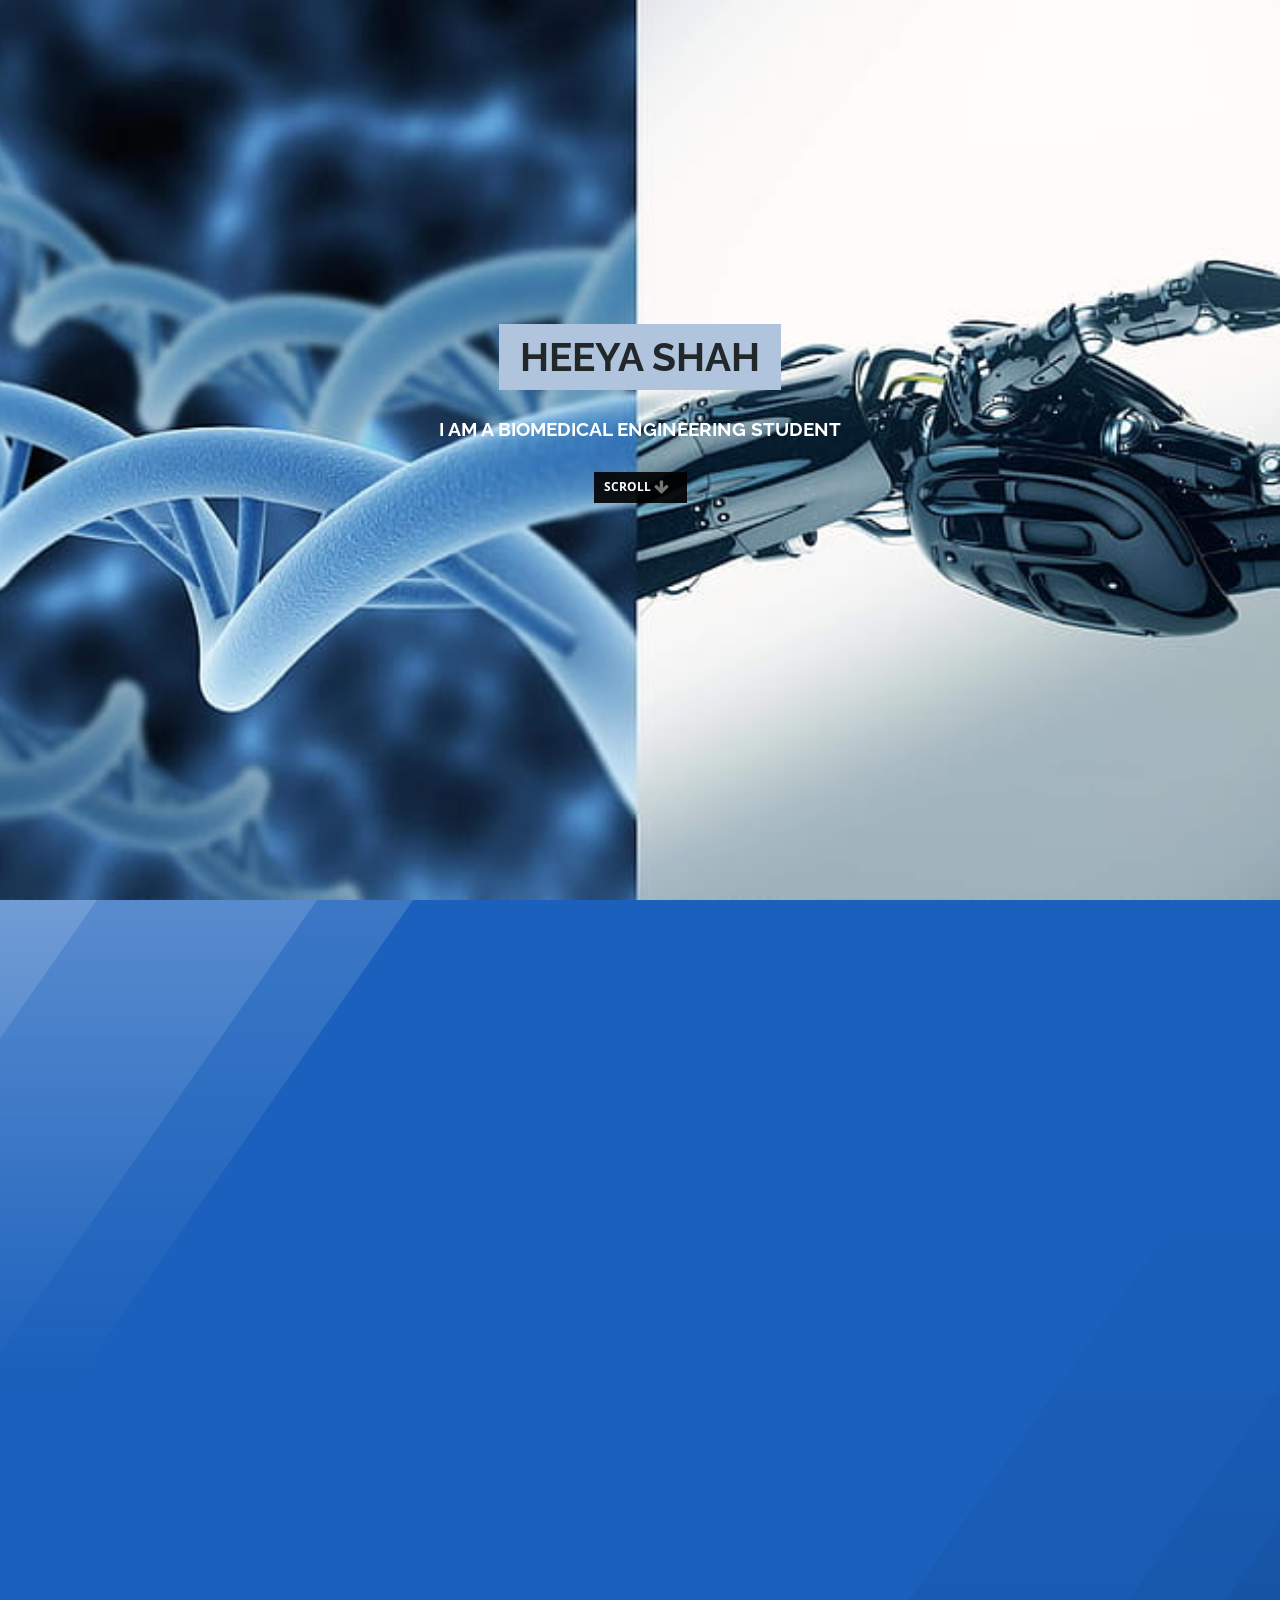
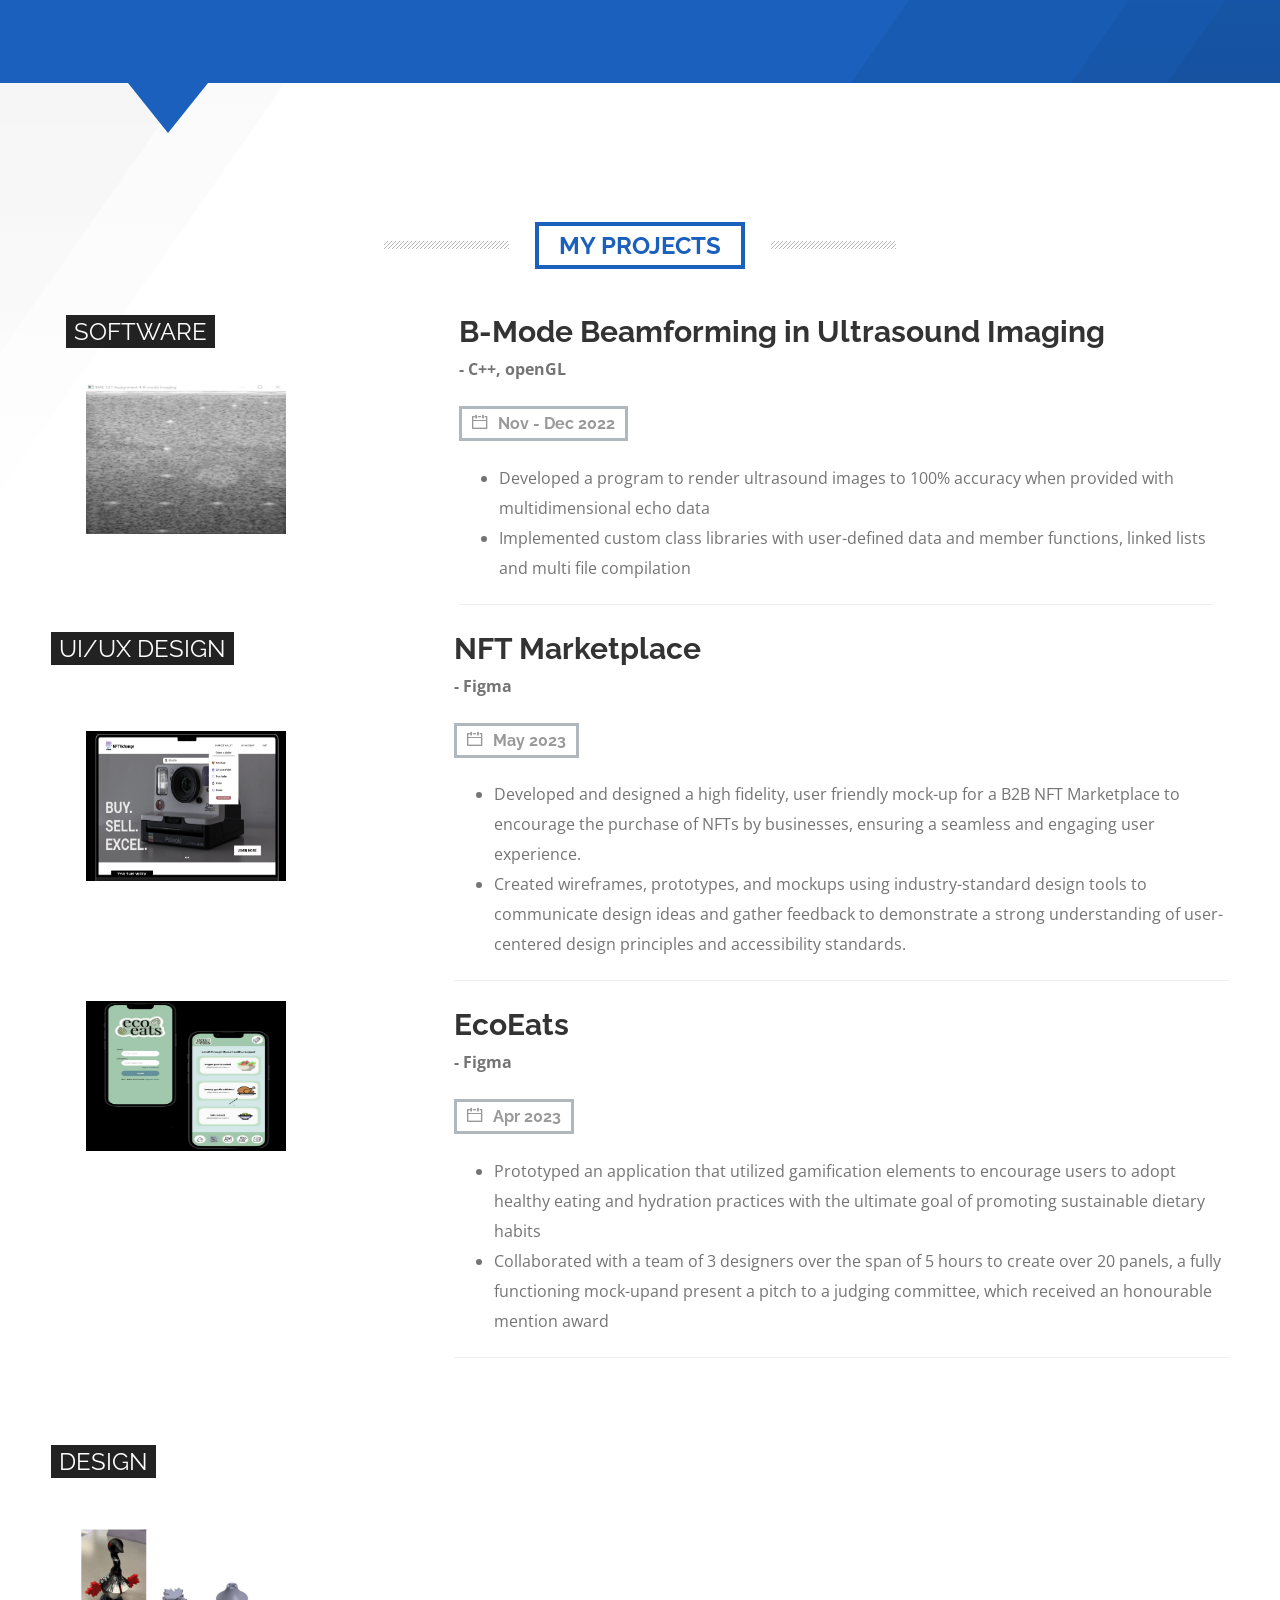
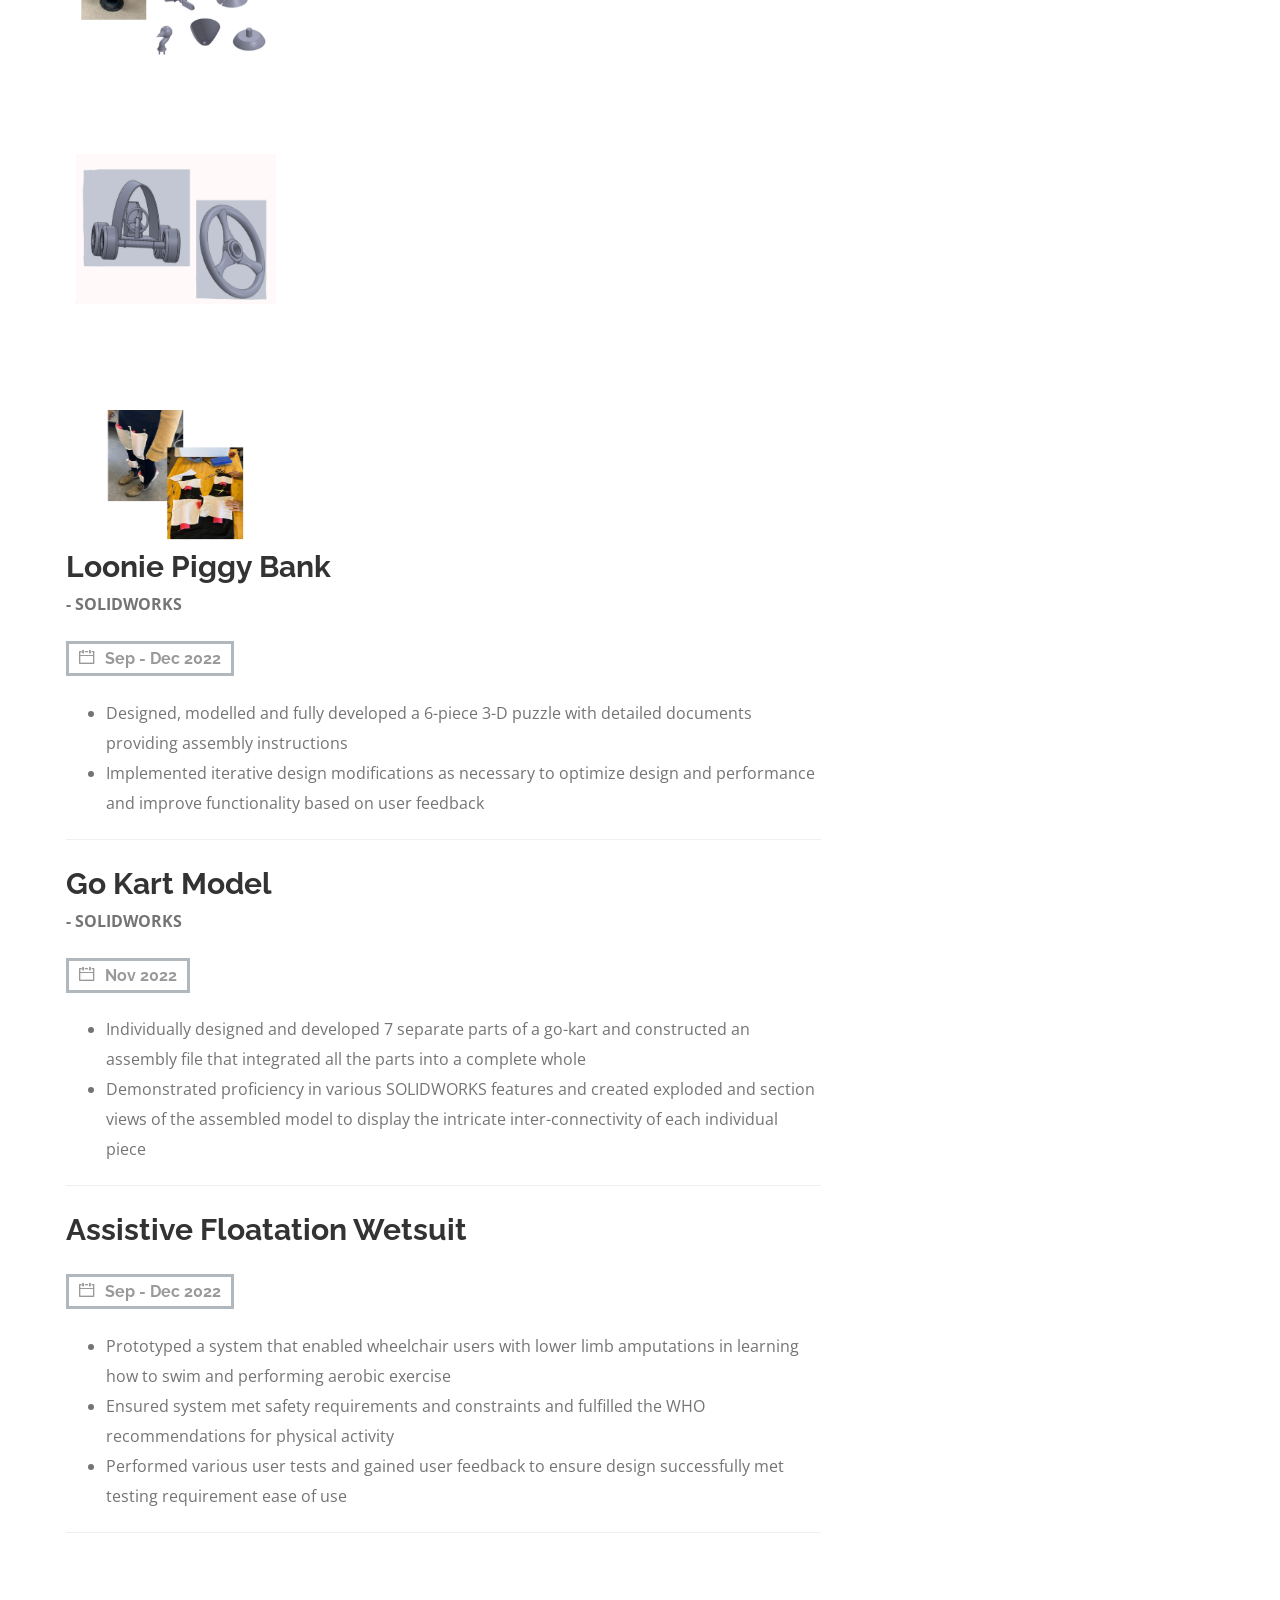
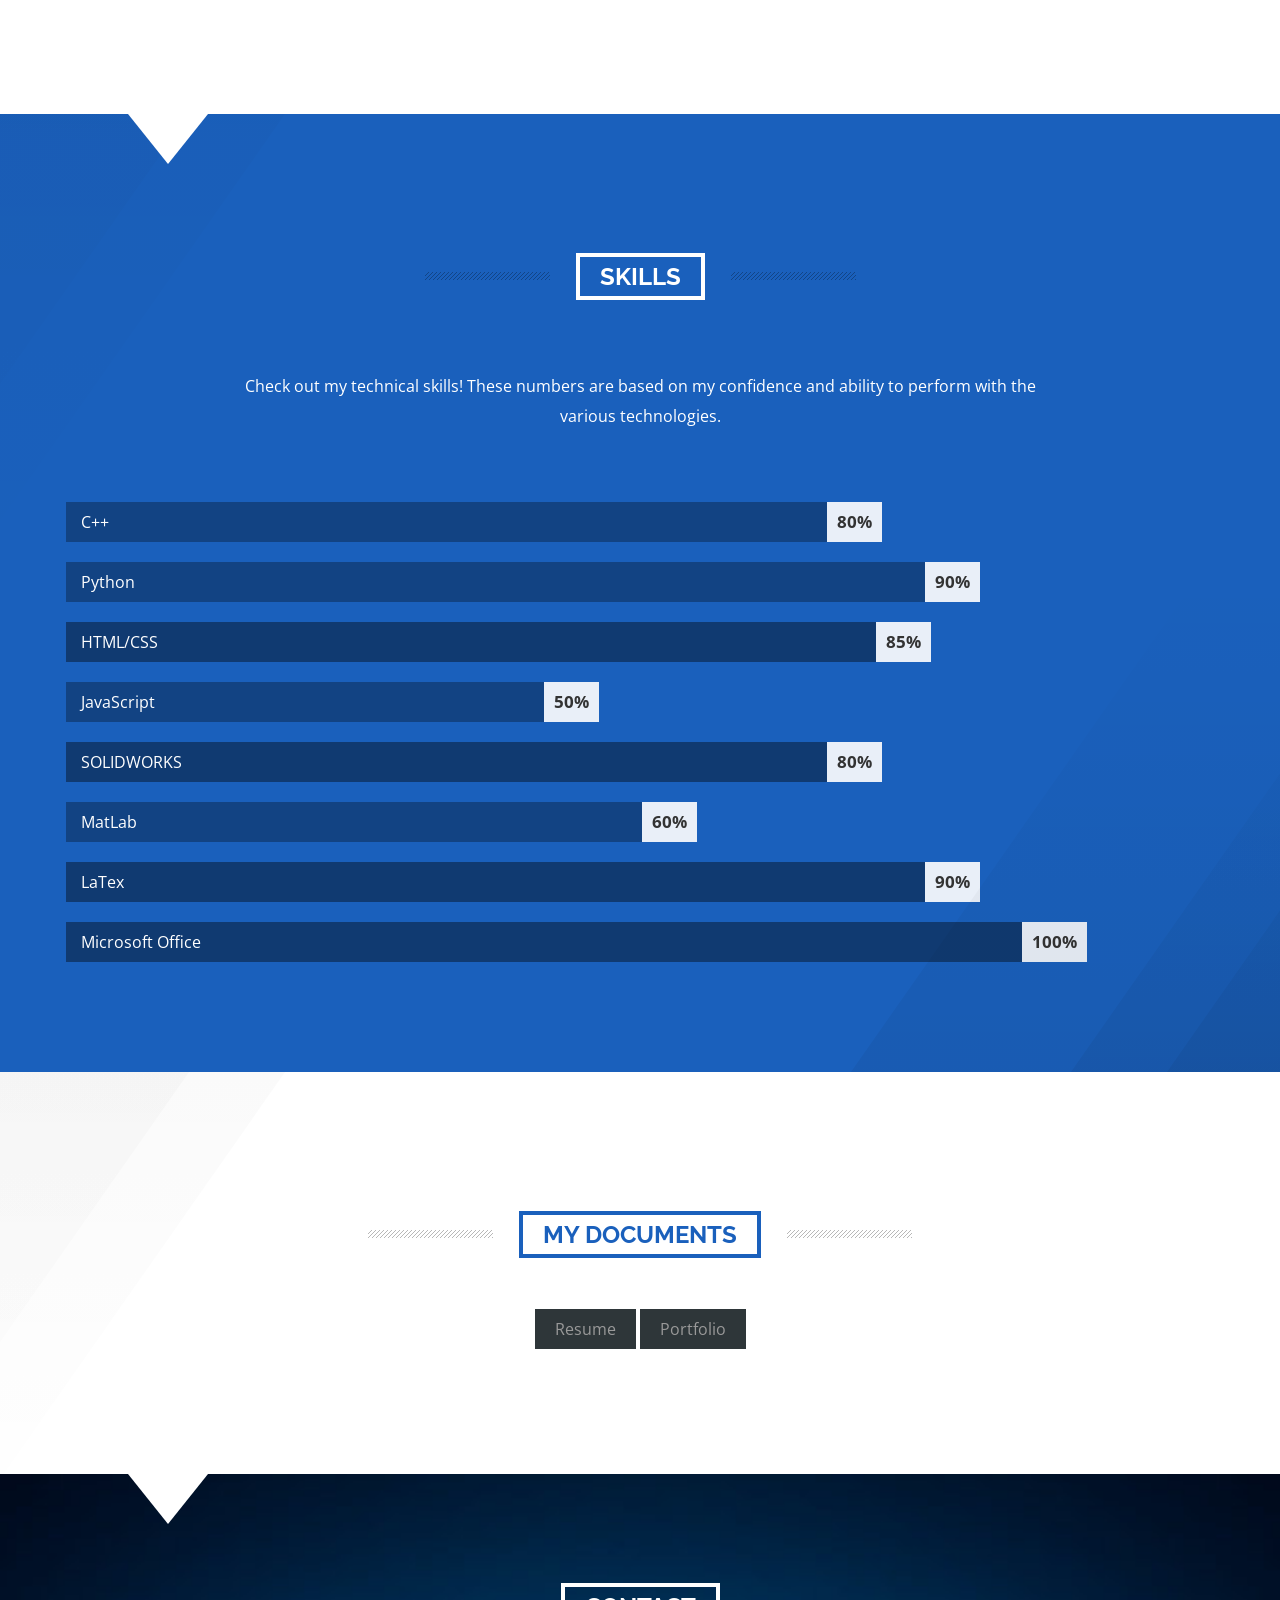
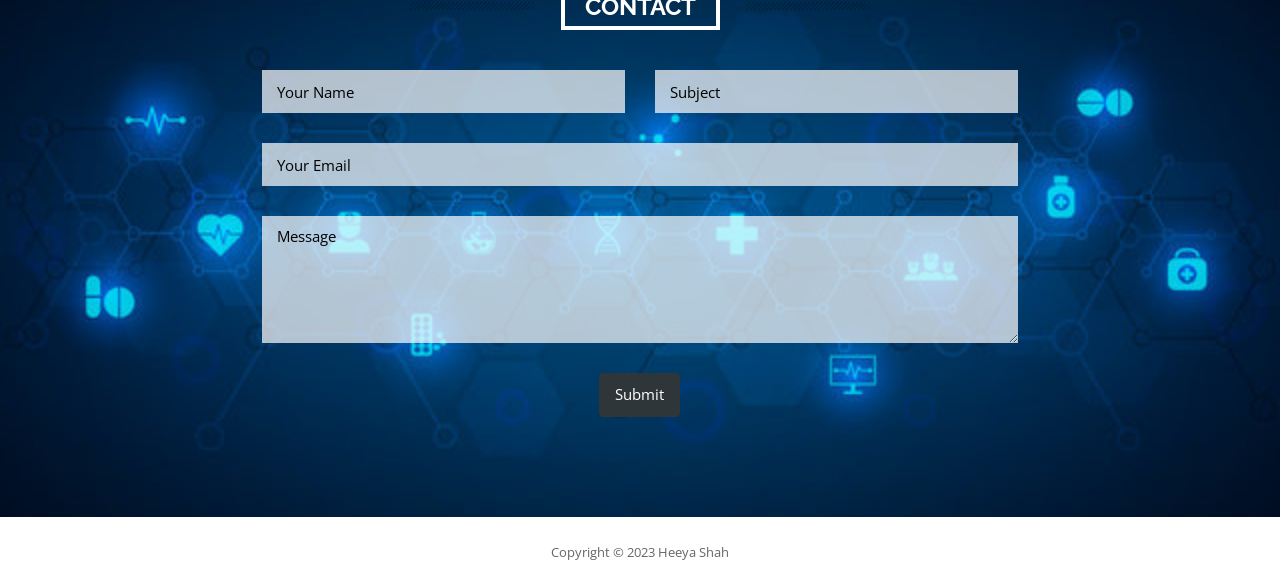
==== commit c8d34c09: "Update index.html" ====
--- a/index.html
+++ b/index.html
@@ -217,7 +217,7 @@
                     <div>
                         <br>
                         <br> 
-                        <a href="https://drive.google.com/file/d/1mnFPJUv8ZaakgUpz9e4e2xjCgptU1NNR/view?usp=sharing"> <img src="img/nft.png" width="200" height="150" style="margin-left: 18px;"> </a>
+                        <a href="https://drive.google.com/file/d/1mnFPJUv8ZaakgUpz9e4e2xjCgptU1NNR/view?usp=sharing"> <img src="img/nft.png" width="200" height="150" style="margin-left: 35px;"> </a>
                         <br>
                         <br>
                         <br>
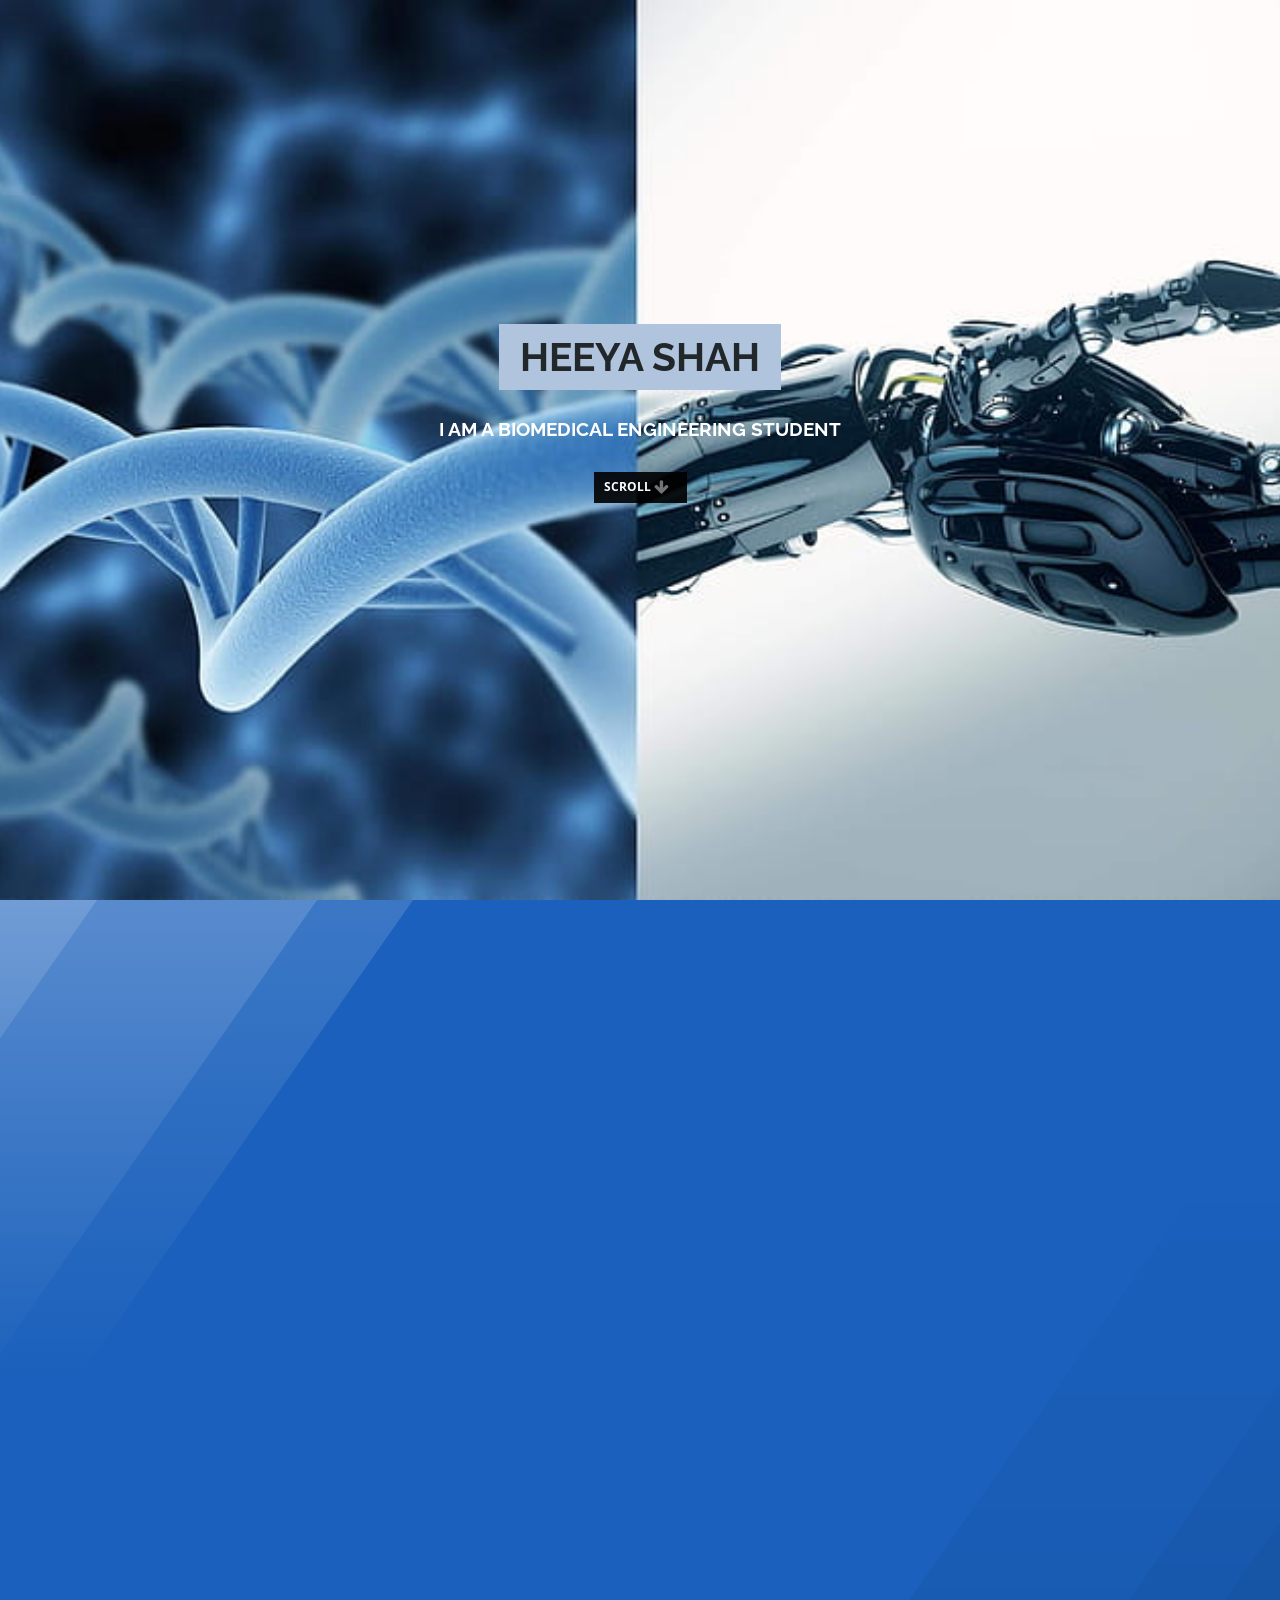
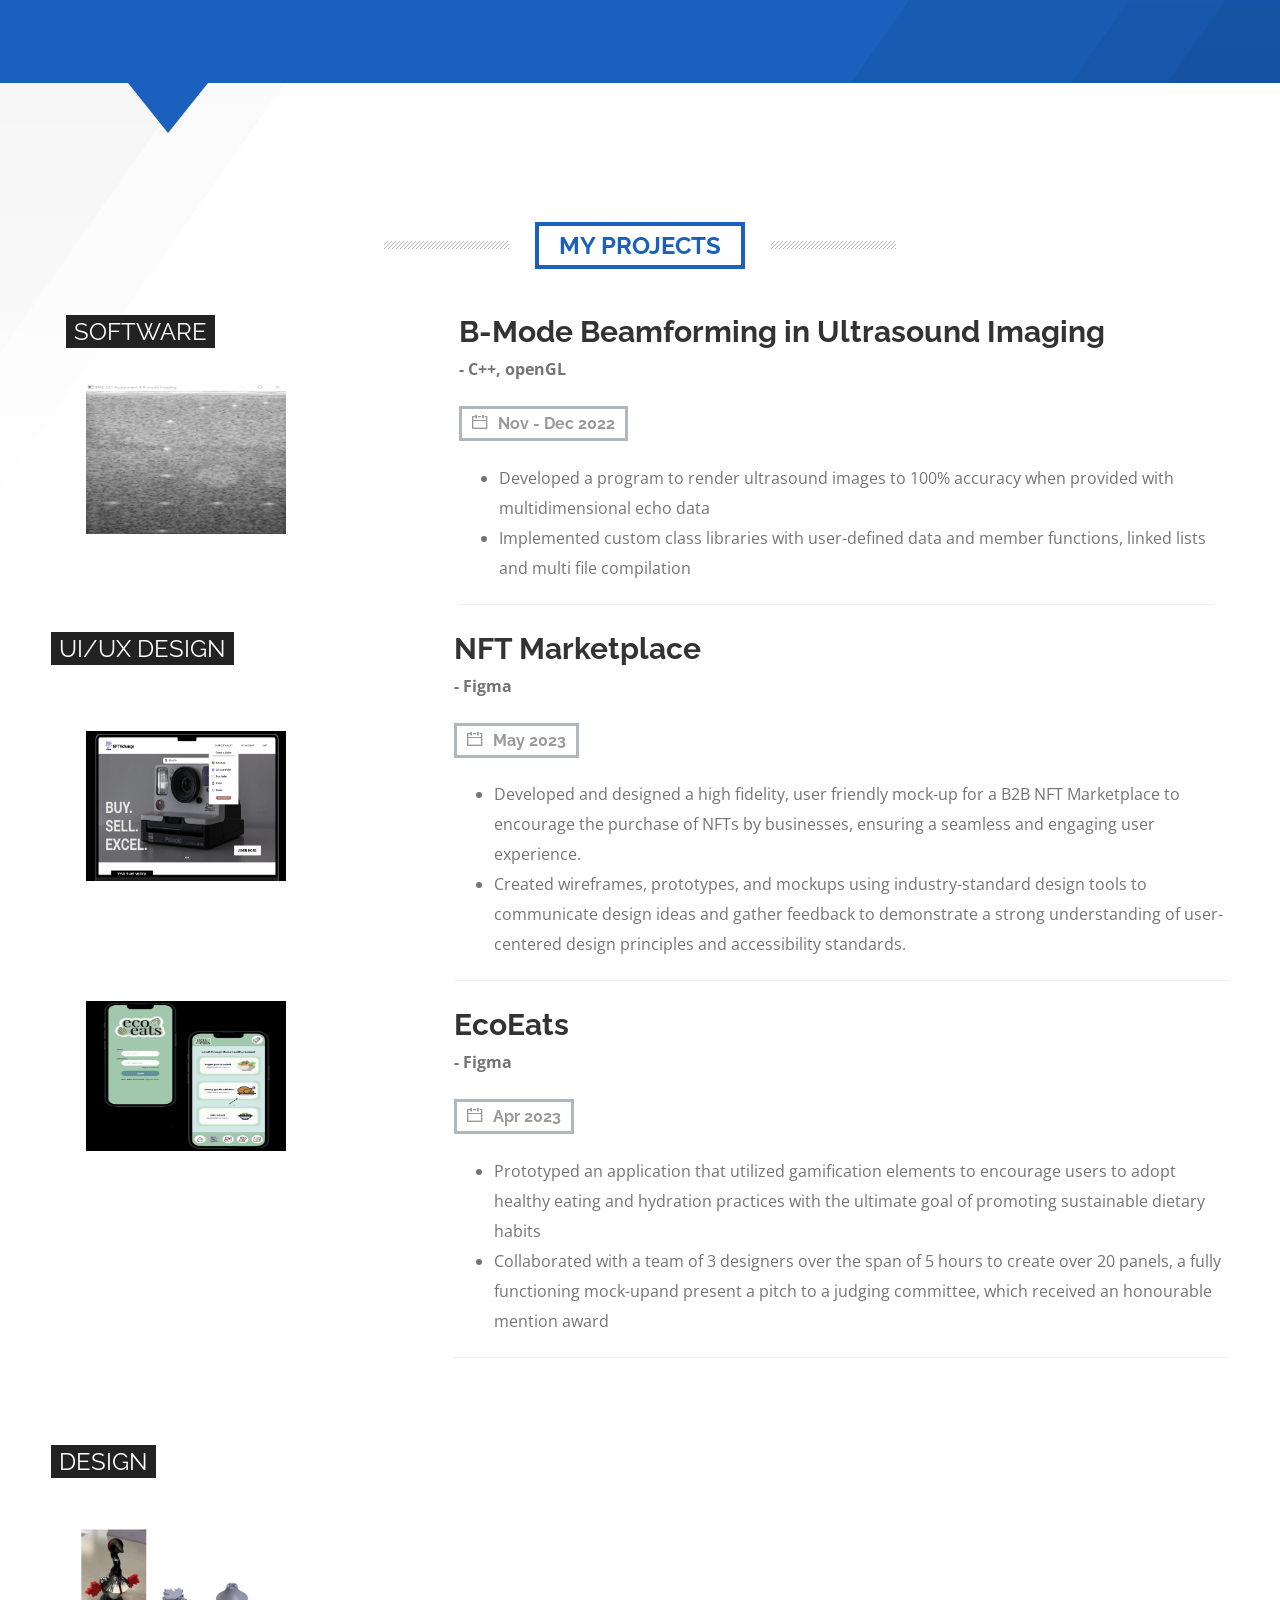
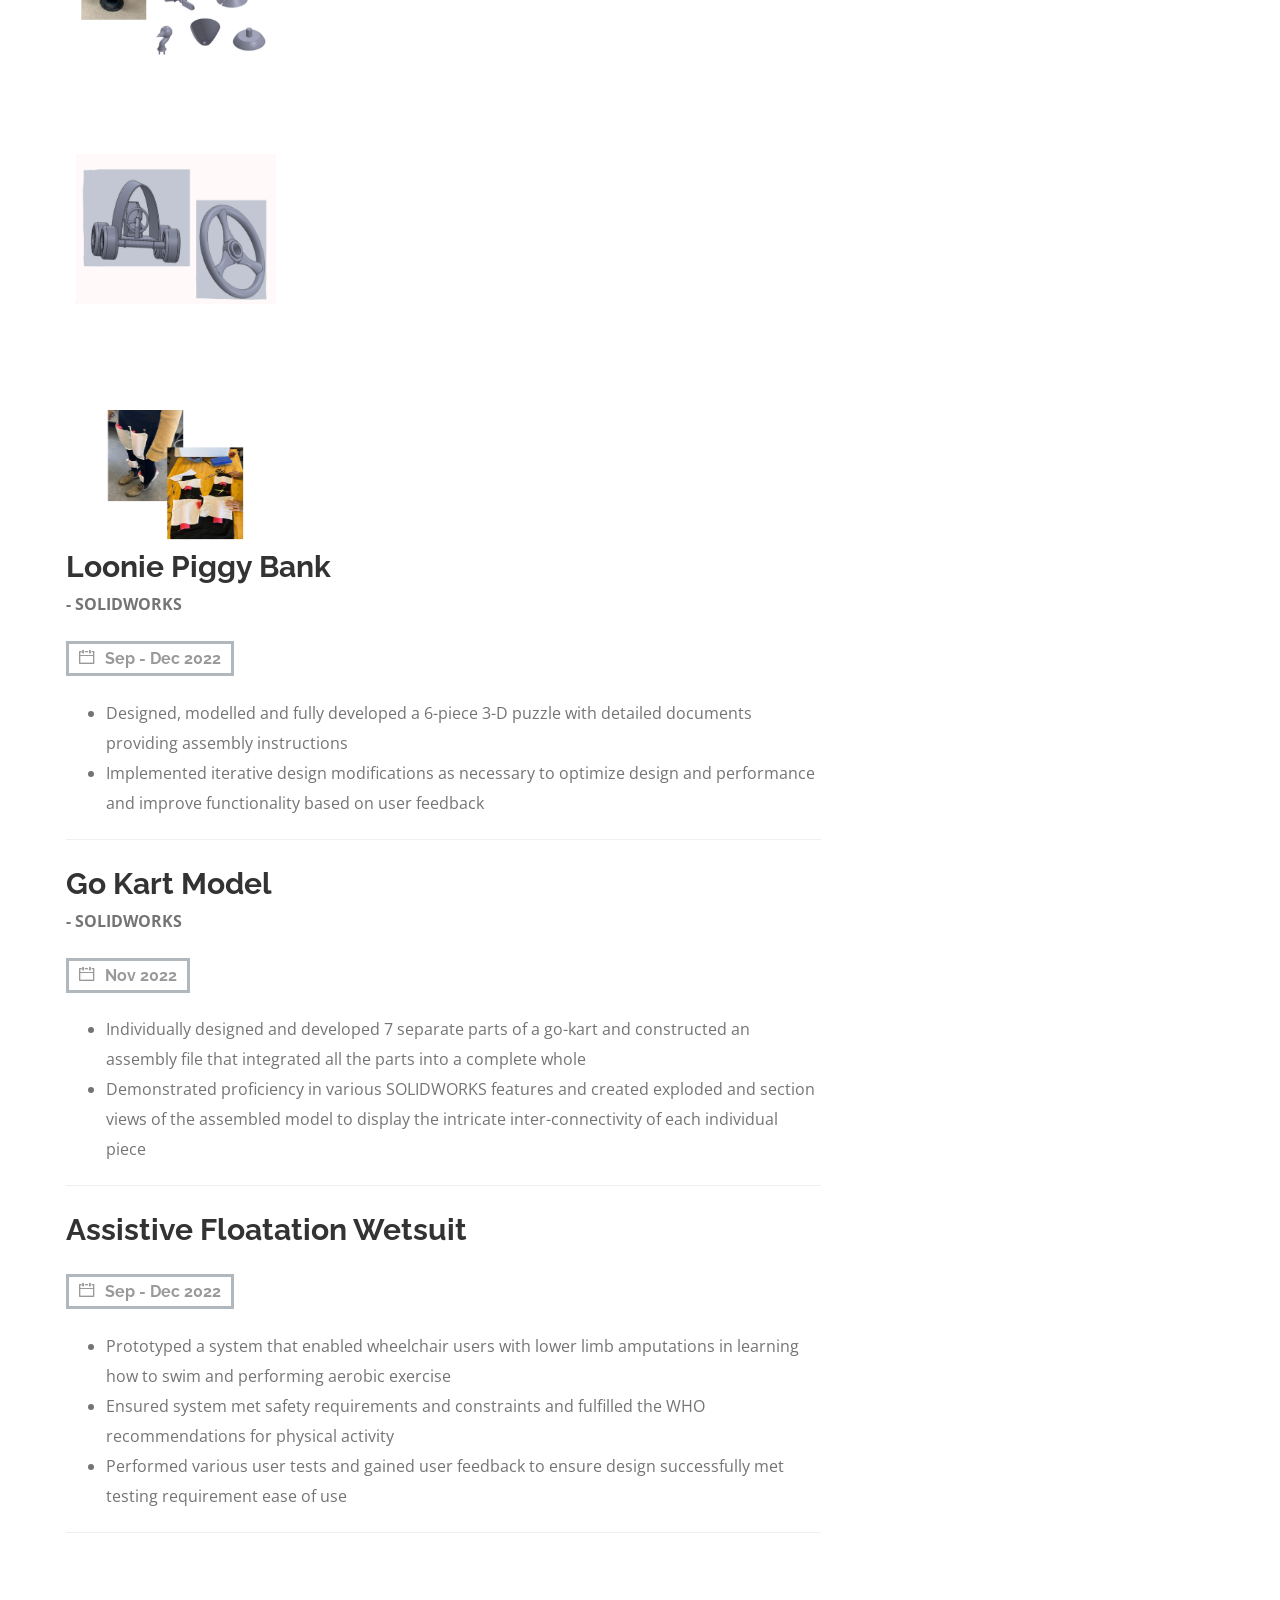
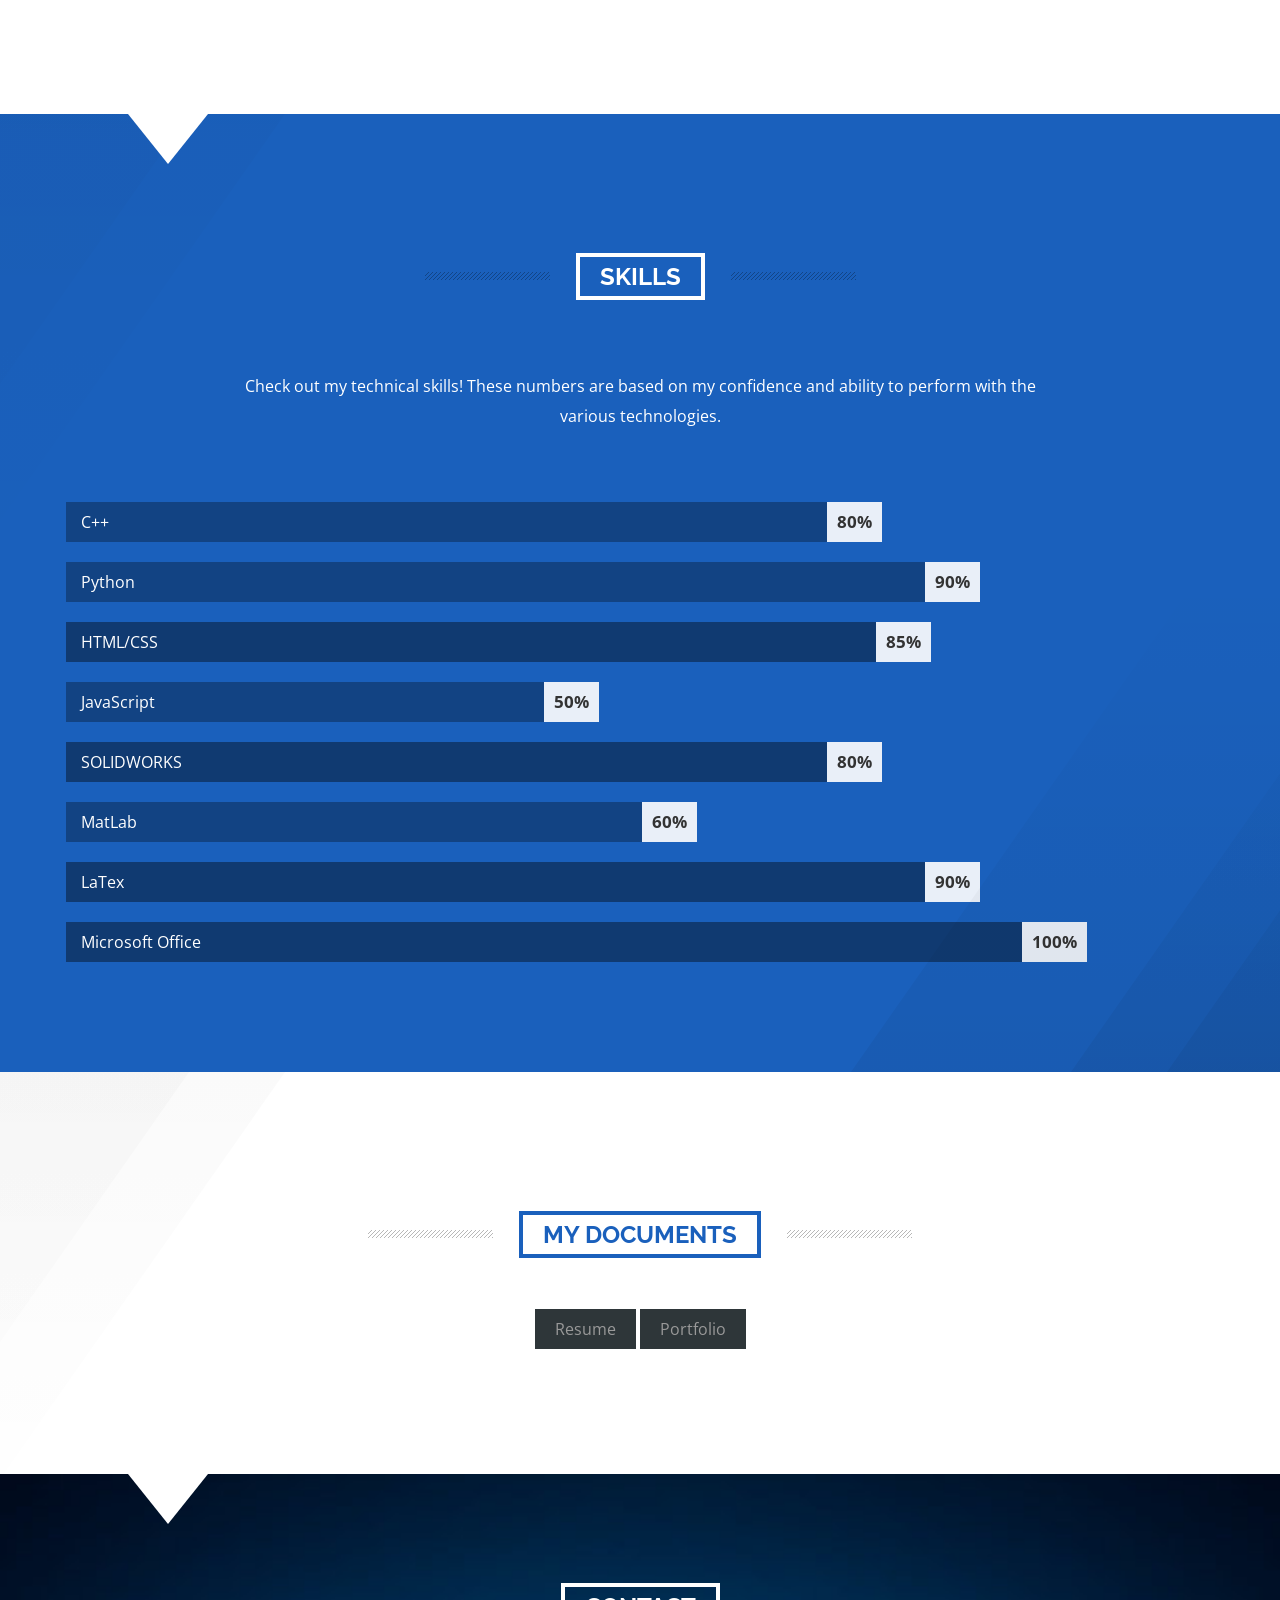
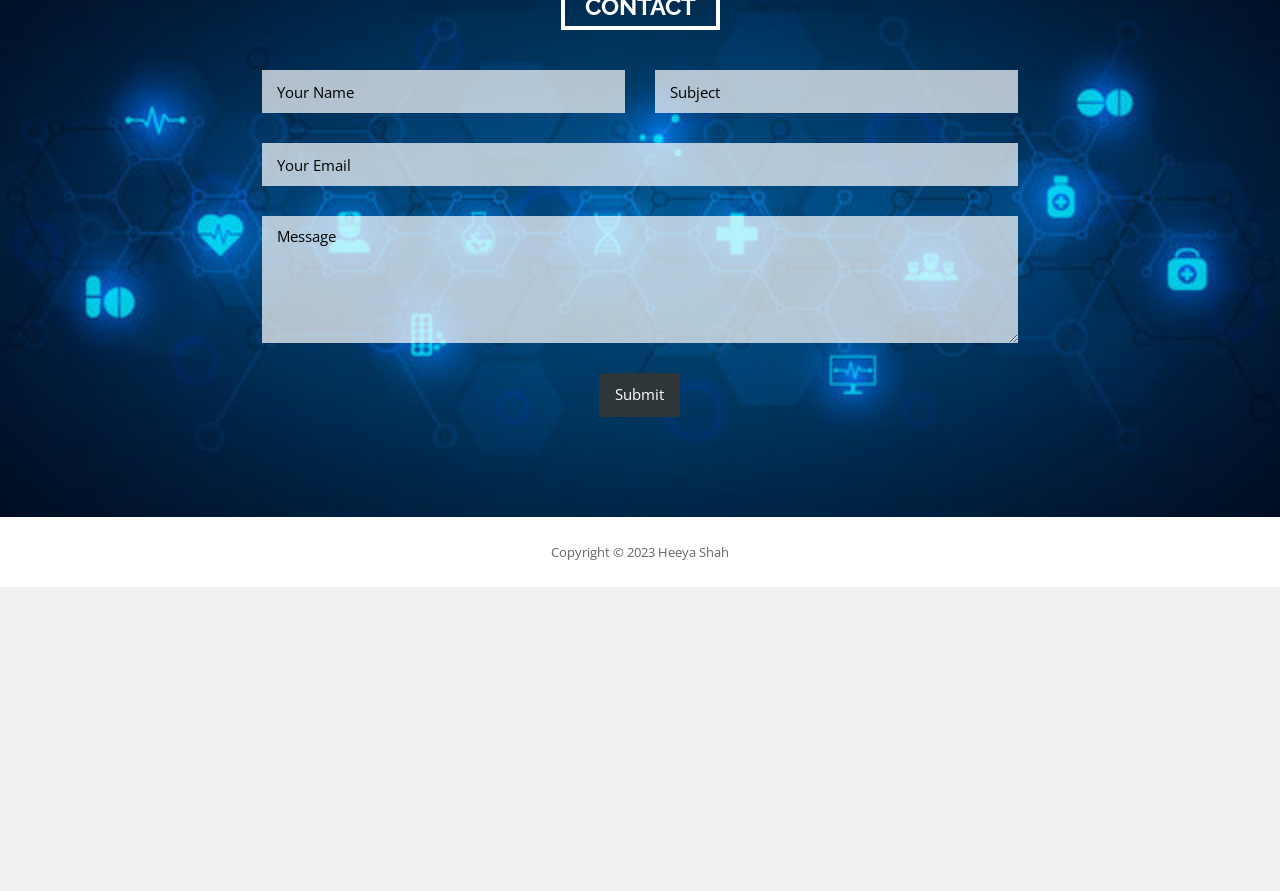
==== commit b3db1fc4: "Update index.html" ====
--- a/index.html
+++ b/index.html
@@ -288,7 +288,7 @@
 
             <div class="col-md-8">
                 <div class="resume-content">
-                    <a href="https://drive.google.com/file/d/1mnFPJUv8ZaakgUpz9e4e2xjCgptU1NNR/view?usp=sharing"> <h4>Loonie Piggy Bank</h4> </a>
+                    <h4>Loonie Piggy Bank</h4>
                     <b> - SOLIDWORKS</b>
                     <h5>
                         <span><i class="icon-calendar"></i>Sep - Dec 2022</span>
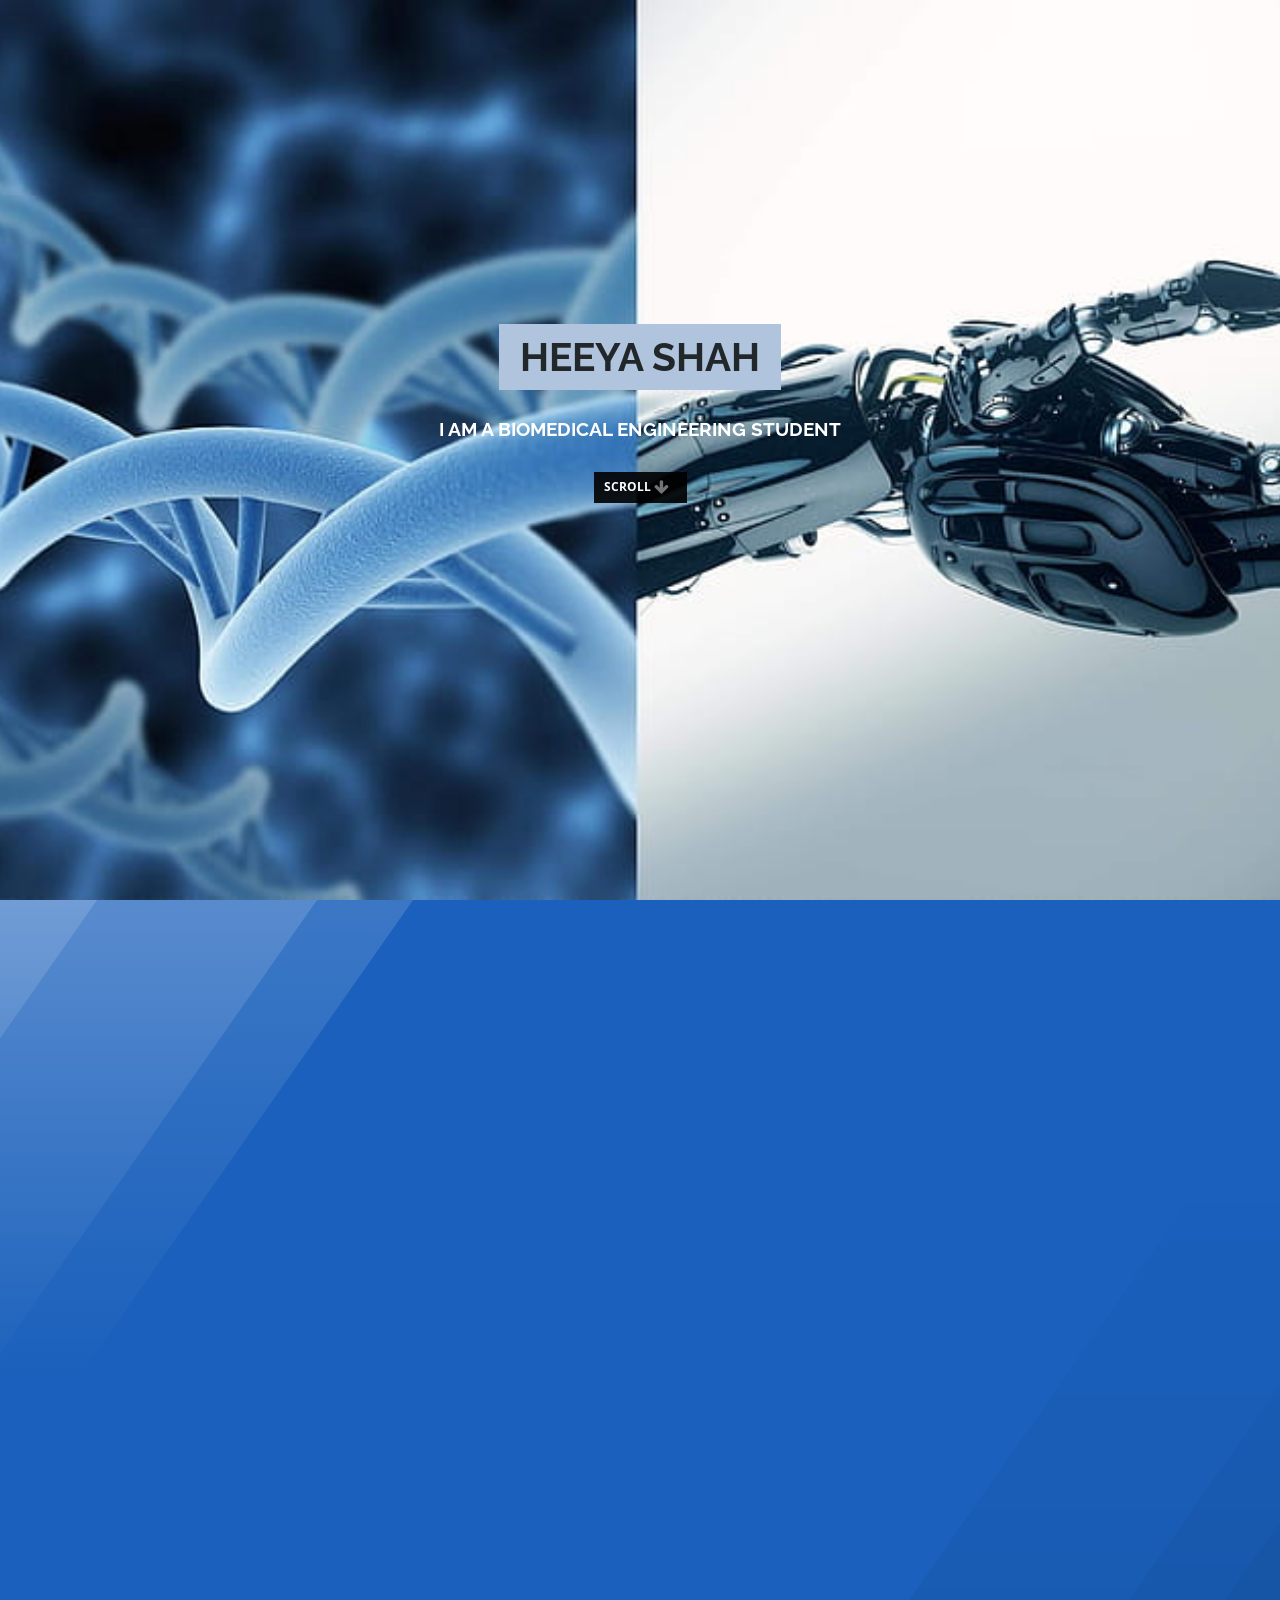
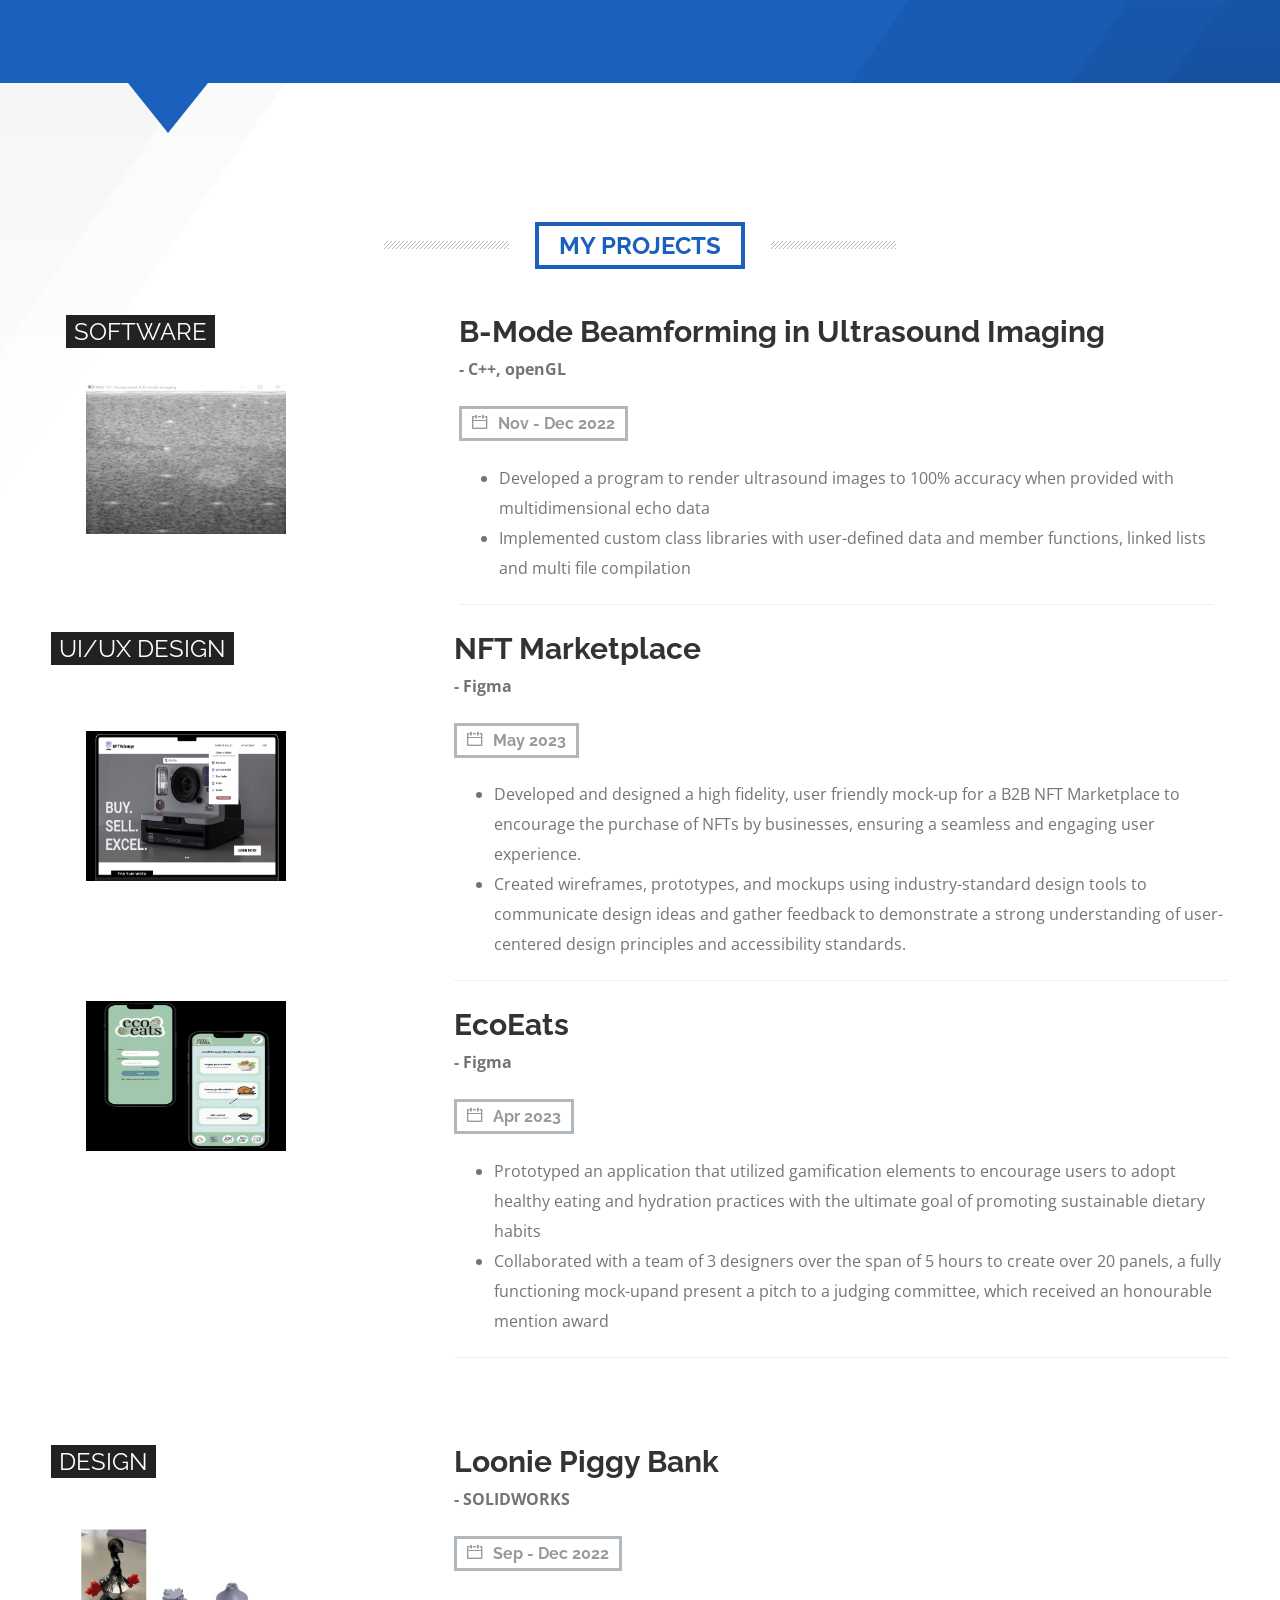
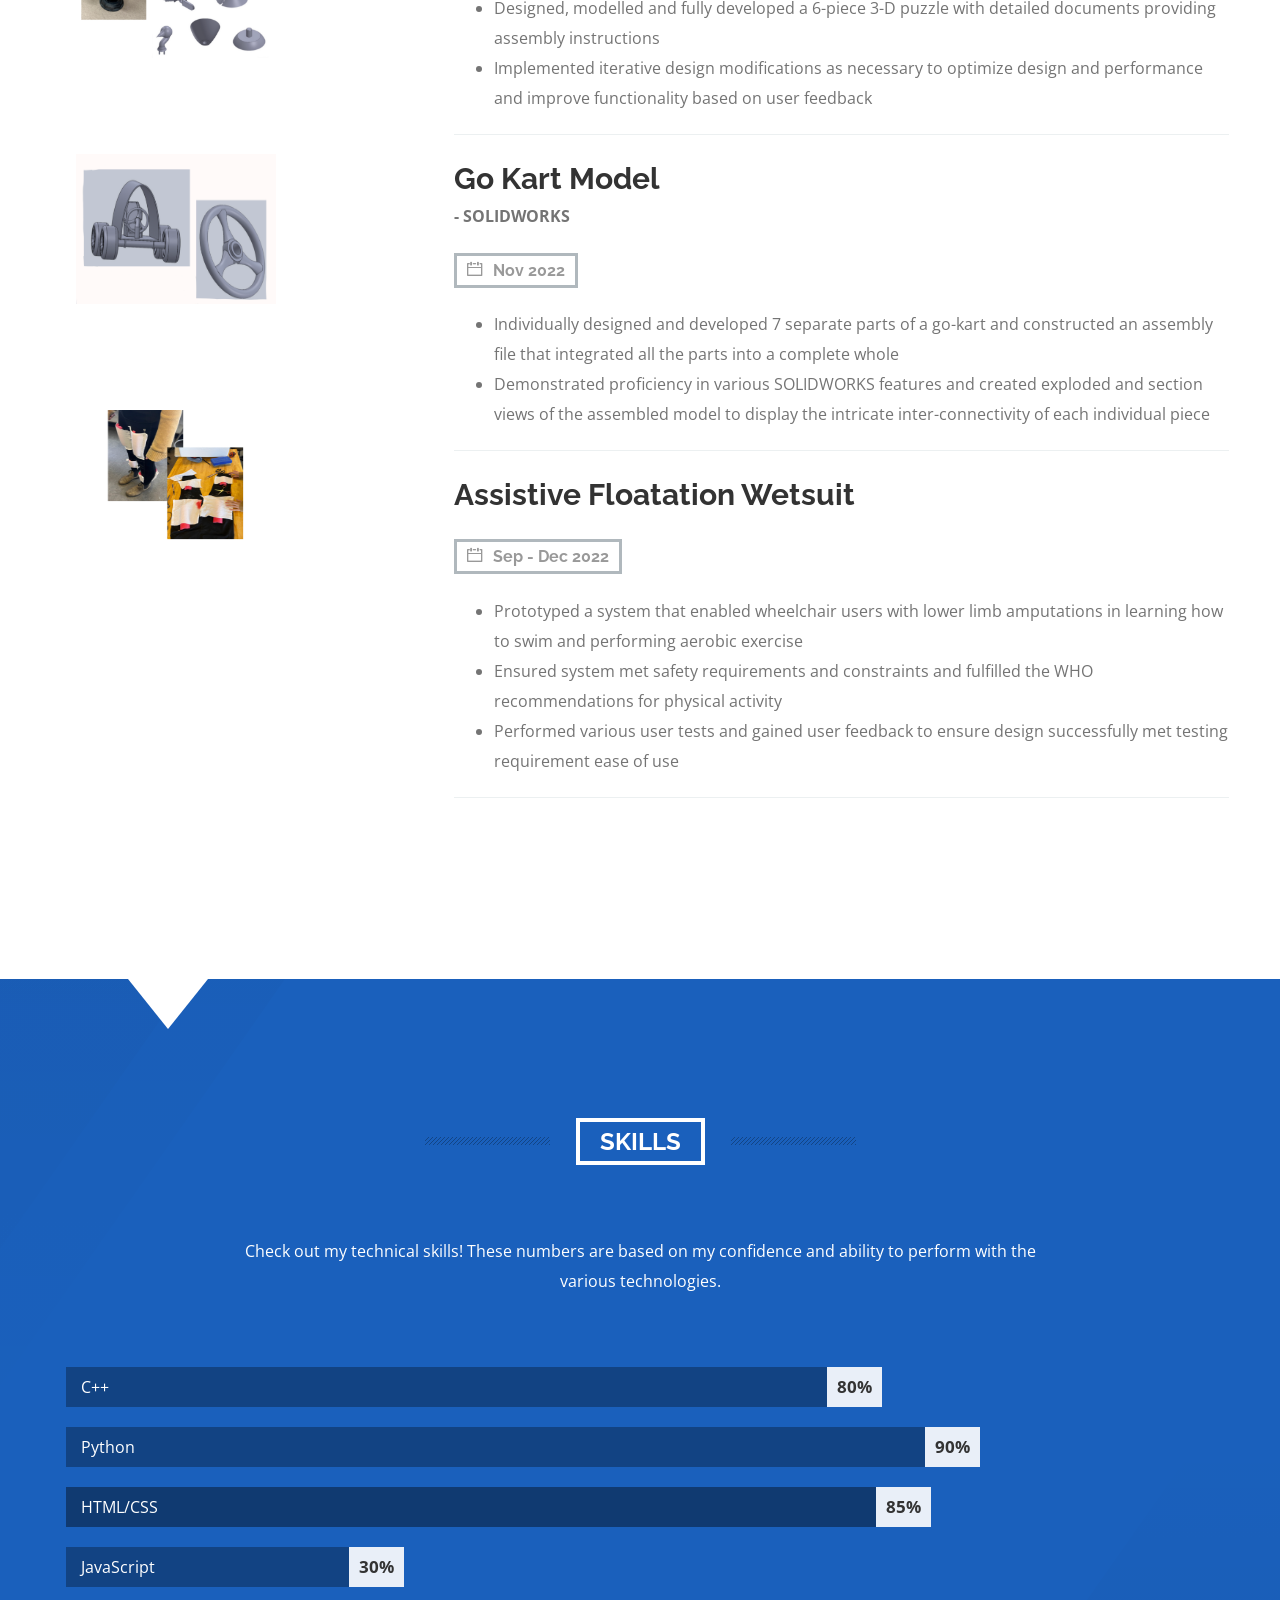
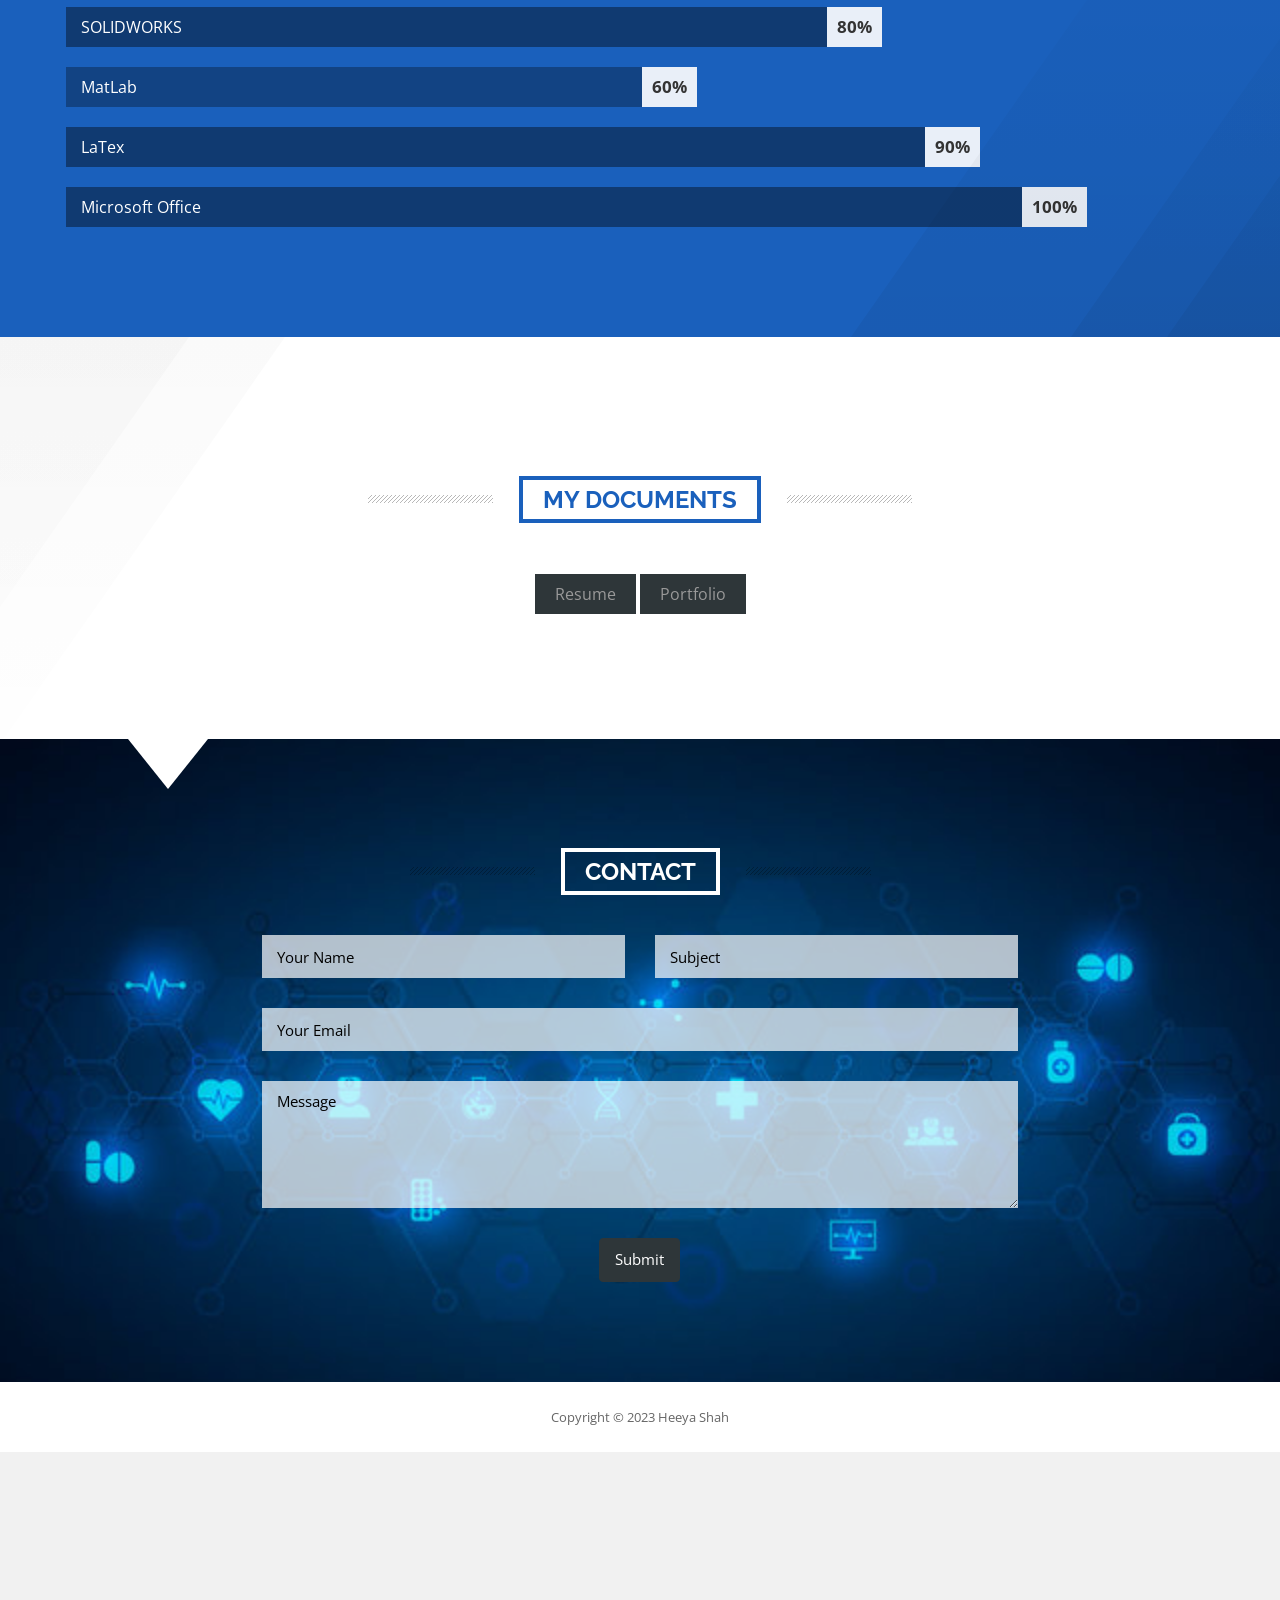
==== commit f8445785: "Update index.html" ====
--- a/index.html
+++ b/index.html
@@ -269,7 +269,7 @@
                 <div class="resume-content">
                     <h3><span>Design</span></h3>
                 </div>
-                <a>
+                <div>
                     <br>
                     <a href="https://drive.google.com/file/d/1mnFPJUv8ZaakgUpz9e4e2xjCgptU1NNR/view?usp=sharing"> <img src="img/loon.jpg" width="200" height="150" style="margin-left: 25px;"> </a>
                     <br>
@@ -288,7 +288,7 @@
 
             <div class="col-md-8">
                 <div class="resume-content">
-                    <h4>Loonie Piggy Bank</h4>
+                    <a href="https://drive.google.com/file/d/1mnFPJUv8ZaakgUpz9e4e2xjCgptU1NNR/view?usp=sharing"> <h4>Loonie Piggy Bank</h4> </a>
                     <b> - SOLIDWORKS</b>
                     <h5>
                         <span><i class="icon-calendar"></i>Sep - Dec 2022</span>
@@ -380,8 +380,8 @@
                                 <span class="number">85%</span>
                             </li>
                             <li class="current" title="JavaScript">
-                                <span class="bar" data-number="50"></span>
-                                <span class="number">50%</span>
+                                <span class="bar" data-number="30"></span>
+                                <span class="number">30%</span>
                             </li>
                             <li class="past" title="SOLIDWORKS">
                                 <span class="bar" data-number="80"></span>
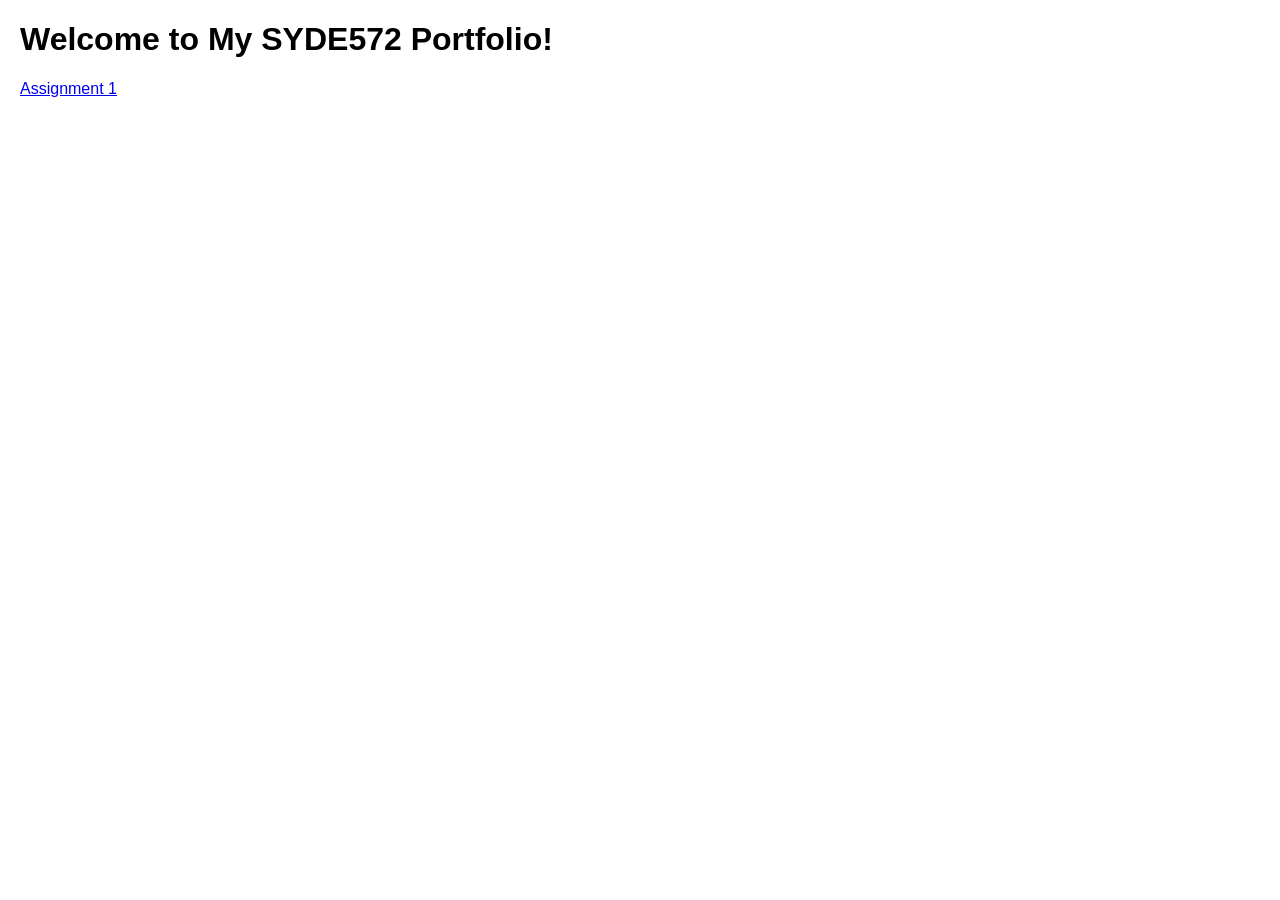
==== commit 308e59c9: "Add initial portfolio HTML structure" ====
--- a/index.html
+++ b/index.html
@@ -1,743 +1,16 @@
 <!DOCTYPE html>
-<html lang="en">
-
+<html>
 <head>
-
-    <meta charset="utf-8">
-    <meta name="viewport" content="width=device-width, initial-scale=1">
-    <meta name="description" content="Personal website, resume, and portfolio for Heeya Shah">
-    <meta name="author" content="Heeya Shah">
-
-    <title>Heeya Shah</title>
-
-    <!-- Bootstrap Core CSS - Uses Bootswatch Flatly Theme: http://bootswatch.com/flatly/ -->
-    <link href="css/bootstrap.min.css" rel="stylesheet">
-
-    <!-- Custom CSS -->
-    <link href="css/style.css" rel="stylesheet">
-    <link rel="stylesheet" type="text/css" href="js/vegas/jquery.vegas.css" />
-    <link rel="stylesheet" type="text/css" href="css/dripicon.css" />
-    <link rel="stylesheet" type="text/css" href="css/swipebox.css" />
-
-    <!-- Custom Fonts -->
-    <link href="font-awesome-4.1.0/css/font-awesome.min.css" rel="stylesheet" type="text/css">
-    <link href='http://fonts.googleapis.com/css?family=Raleway:400,700,900,300' rel='stylesheet' type='text/css'>
-    <link href='http://fonts.googleapis.com/css?family=Open+Sans:400,700' rel='stylesheet' type='text/css'>
-     <link href='http://fonts.googleapis.com/css?family=Mrs+Sheppards' rel='stylesheet' type='text/css'>
-
+    <title>My Portfolio</title>
+    <style>
+        body {
+            font-family: Arial, sans-serif;
+            margin: 20px;
+        }
+    </style>
 </head>
-
-<body id="page-top" class="index">
-
-    <!-- Navigation -->
-    <nav class="navbar navbar-default navbar-fixed-bottom navbar-wrapper">
-        <div class="container-fluid">
-            <!-- Brand and toggle get grouped for better mobile display -->
-            <div class="navbar-header page-scroll">
-                <button type="button" class="navbar-toggle" data-toggle="collapse" data-target="#bs-example-navbar-collapse-1">
-                    <span class="sr-only">Toggle navigation</span>
-                    <span class="icon-bar"></span>
-                    <span class="icon-bar"></span>
-                    <span class="icon-bar"></span>
-                </button>
-                <a class="navbar-brand" href="#page-top">
-                    Heeya Shah
-                </a>
-            </div>
-
-            <!-- Collect the nav links, forms, and other content for toggling -->
-            <div class="collapse navbar-collapse" id="bs-example-navbar-collapse-1">
-                <ul class="nav navbar-nav navbar-right">
-                    <li class="page-scroll">
-                        <a href="#about">About Me</a>
-                    </li>
-                    <li class="page-scroll">
-                        <a href="#features">Projects</a>
-                    </li>
-                    <li class="page-scroll">
-                        <a href="#pricing">Skills</a>
-                    </li>
-                    <li class="page-scroll">
-                        <a href="#portfolio">Documents</a>
-                    </li>
-                    <li class="page-scroll">
-                        <a href="#contact">Contact</a>
-                    </li>
-                </ul>
-            </div>
-            <!-- /.navbar-collapse -->
-        </div>
-        <!-- /.container-fluid-fluid -->
-    </nav>
-    <!-- End of Navigation -->
-
-    <!-- Header -->
-    <header style="background:url('img/bg\ image.jpg')">
-        <div class="container-fluid">
-            <div class="row">
-                <div class="col-lg-12">
-                    <div class="intro-text">
-                        <h1>
-                            <span style="background-color:lightsteelblue;">HEEYA SHAH</span>
-                        </h1>
-                        <h4>
-                            <span><strong>I am a Biomedical Engineering Student </strong></span>
-                        </h4>
-                        <br>
-                        <span class="page-scroll">
-                            <a class="color-white" href="#about">Scroll <i class="fa fa-arrow-down"></i></a>
-                        </span>
-                    </div>
-
-                </div>
-            </div>
-        </div>
-        <!-- <div class="embed-responsive embed-responsive-16by9">
-                      <iframe class="embed-responsive-item" src="http://www.youtube.com/embed/eoK4i0SU3DA"></iframe>
-                    </div> -->
-    </header>
-    <!-- End of Header -->
-
-    <!-- Profile Section -->
-    <section class="e-campuz" id="about">
-        <div class="ray ray1"></div>
-        <div class="ray ray2"></div>
-        <div class="ray ray3"></div>
-
-        <div class="container-fluid">
-            <div class="row">
-                <div class="col-md-12">
-                    <div data-sr="reset wait 2s enter top and move 150px" class="title-overview">
-                        <h2>
-                            <span class="border-white">About Me</span>
-                        </h2>
-                    </div>
-                </div>
-            </div>
-
-            <div class="row">
-
-                <div class="col-sm-4">
-                    <img alt="" data-sr="reset wait 2s enter bottom and move 150px" class="admin-pic img-circle" src="https://media.licdn.com/dms/image/C5603AQFKcmPzVr0f4w/profile-displayphoto-shrink_800_800/0/1655416091877?e=1689206400&v=beta&t=MZ0PrO-uFE7VIWGU6VZDDE4bQyJCpbCat9zimlcHdhY">
-
-                </div>
-                <div class="col-sm-8">
-                    <div class="about-nest">
-                        <h2 data-sr="reset wait 1.5s enter left please, and hustle 20px">Hello, I am
-                            <strong>Heeya Shah,</strong>
-                             a Biomedical Engineering Student at the University of Waterloo</h2>
-                        <br>
-
-                        <p data-sr="reset enter left please, and hustle 20px">
-                            I am passionate about revolutionizing healthcare through innovative medical technology. 
-                            Currently, I am seekings co-op opportunities in software, design and product mangagement, through a health related lens.
-                        
-                            In my free time, I enjoy volunteering, reading and staying active!</p>
-                        <br>
-                        <ul data-sr='reset enter right please, and hustle 40px' class="about-detail">
-                            <li><i class="icon-location"></i>Kitchener, Ontario</li>
-                        </ul>
-
-
-                        <ul data-sr='reset wait 1.5s enter right please, and hustle 40px' class="list-inline pull-right social-list">
-                            <li>
-                                <a href="https://github.com/heeyashah" target="_blank" class="btn-social btn-outline"><i class="fa fa-fw fa-github-alt"></i></a>
-                            </li>
-                            <li>
-                                <a href="https://www.linkedin.com/in/heeyashah" target="_blank" class="btn-social btn-outline"><i class="fa fa-fw fa-linkedin"></i></a>
-                            </li>
-                        </ul>
-                    </div>
-                </div>
-            </div>
-        </div>
-
-        <div class="ray-bottom ray1"></div>
-        <div class="ray-bottom ray2"></div>
-        <div class="ray-bottom ray3"></div>
-    </section>
-    <!-- End of Profile Section -->
-
-
-
-    <!-- Projects Section -->
-    <section class="success" id="features">
-        <div class="arrow-down"></div>
-        <div class="ray-top ray1"></div>
-        <div class="ray-top ray2"></div>
-        <div class="ray-top ray3"></div>
-
-        <div class="container-fluid">
-            <div class="row">
-                <div class="col-md-12">
-                    <div class="title-overview">
-                        <h2 class="color-yellow title-change-color">
-                            <span class="border-color">My Projects</span>
-                        </h2>
-                    </div>
-                </div>
-            </div>
-
-            <div class="row">
-                <div class="col-md-4">
-                    <div class="resume-content">
-                        <h3><span>Software</span></h3>
-                    </div>
-                    <div>
-                        <br>
-                        <a href="https://github.com/heeyashah/B-Mode-Beamforming-in-Ultrasound-Imaging"> <img src="img/bmode.jpg" width="200" height="150" style="margin-left: 20px;"></a>
-                    </div>
-                </div>
-
-
-                <div class="col-md-8">
-                    <div class="resume-content">
-                        <a href="https://github.com/heeyashah/B-Mode-Beamforming-in-Ultrasound-Imaging"> <h4>B-Mode Beamforming in Ultrasound Imaging</h4> </a>
-                        <b> - C++, openGL</b>
-                        <h5>
-                            <span><i class="icon-calendar"></i>Nov - Dec 2022</span>
-                        </h5>
-                        <ul>
-                            <li>Developed a program to render ultrasound images to 100% accuracy when provided with multidimensional echo data</li>
-                            <li>Implemented custom class libraries with user-defined data and member functions, linked lists and multi file compilation</li>
-                        </ul>
-                        <hr>
-
-
-                </div>
-            </div>
-            <br>
-            <br>
-
-            <div class="row">
-                <div class="col-md-4">
-                    <div class="resume-content">
-                        <h3><span>UI/UX Design</span></h3>
-                    </div>
-                    <div>
-                        <br>
-                        <br> 
-                        <a href="https://drive.google.com/file/d/1mnFPJUv8ZaakgUpz9e4e2xjCgptU1NNR/view?usp=sharing"> <img src="img/nft.png" width="200" height="150" style="margin-left: 35px;"> </a>
-                        <br>
-                        <br>
-                        <br>
-                        <br>
-                        <br>
-                        <a href="https://drive.google.com/file/d/1mnFPJUv8ZaakgUpz9e4e2xjCgptU1NNR/view?usp=sharing"> <img src="img/eco eats.jpg" width="200" height="150" style="margin-left: 35px;"> </a>
-                    </div>
-                </div>
-
-                <div class="col-md-8">
-                    <div class="resume-content">
-                        <a href="https://drive.google.com/file/d/1mnFPJUv8ZaakgUpz9e4e2xjCgptU1NNR/view?usp=sharing"> <h4>NFT Marketplace</h4> </a>
-                        <b> - Figma</b>
-                        <h5>
-                            <span><i class="icon-calendar"></i>May 2023</span>
-                        </h5>
-                        <div>
-                            <ul>
-                                <li>Developed and designed a high fidelity, user friendly mock-up for a B2B NFT Marketplace to encourage the purchase of NFTs by businesses, ensuring a seamless and engaging user experience.</li>
-                                <li>Created wireframes, prototypes, and mockups using industry-standard design tools  to communicate design ideas and gather feedback to demonstrate a strong understanding of user-centered design principles and accessibility standards. </li>
-                                
-                            </ul>
-                        </div>
-                        <hr>                        
-                    
-                        <a href="https://drive.google.com/file/d/1mnFPJUv8ZaakgUpz9e4e2xjCgptU1NNR/view?usp=sharing"> <h4>EcoEats</h4> </a>
-                        <b> - Figma</b>
-                        <h5>
-                            <span><i class="icon-calendar"></i>Apr 2023</span>
-                        </h5>
-                        <div>
-                            <ul>
-                                <li>Prototyped an application that utilized gamification elements to encourage users to adopt healthy eating and hydration practices with the ultimate goal of promoting sustainable dietary habits</li>
-                                <li>Collaborated with a team of 3 designers over the span of 5 hours to create over 20 panels, a fully functioning mock-upand present a pitch to a judging committee, which received an honourable mention award</li>
-                                
-                            </ul>
-                        </div>
-                        <hr>                        
-                    
-                    
-                    </div>
-                </div>
-            </div>
-            <br>
-            <br>
-
-            <div class="row">
-            <div class="col-md-4">
-                <div class="resume-content">
-                    <h3><span>Design</span></h3>
-                </div>
-                <div>
-                    <br>
-                    <a href="https://drive.google.com/file/d/1mnFPJUv8ZaakgUpz9e4e2xjCgptU1NNR/view?usp=sharing"> <img src="img/loon.jpg" width="200" height="150" style="margin-left: 25px;"> </a>
-                    <br>
-                    <br>
-                    <br>
-                    <br>
-                    <a href="https://drive.google.com/file/d/1mnFPJUv8ZaakgUpz9e4e2xjCgptU1NNR/view?usp=sharing"> <img src="img/gokart.jpg" width="200" height="150" style="margin-left: 25px;"> </a>
-                    <br>
-                    <br>
-                    <br>
-                    <br>
-                    <a href="https://drive.google.com/file/d/1mnFPJUv8ZaakgUpz9e4e2xjCgptU1NNR/view?usp=sharing"> <img src="img/wetsuit.jpg" width="200" height="150" style="margin-left: 25px;"> </a>
-                </div>
-            </div>
-
-
-            <div class="col-md-8">
-                <div class="resume-content">
-                    <a href="https://drive.google.com/file/d/1mnFPJUv8ZaakgUpz9e4e2xjCgptU1NNR/view?usp=sharing"> <h4>Loonie Piggy Bank</h4> </a>
-                    <b> - SOLIDWORKS</b>
-                    <h5>
-                        <span><i class="icon-calendar"></i>Sep - Dec 2022</span>
-                    </h5>
-                    <div>
-                        <ul>
-                            <li>Designed, modelled and fully developed a 6-piece 3-D puzzle with detailed documents providing assembly instructions</li>
-                            <li>Implemented iterative design modifications as necessary to optimize design and performance and improve functionality based on user feedback</li> 
-                        </ul>
-                    </div>
-                    <hr>
-
-                    <a href="https://drive.google.com/file/d/1mnFPJUv8ZaakgUpz9e4e2xjCgptU1NNR/view?usp=sharing"> <h4>Go Kart Model</h4> </a>
-                    <b> - SOLIDWORKS</b>
-                    <h5>
-                        <span><i class="icon-calendar"></i>Nov 2022</span>
-                    </h5>
-                    <div>
-                        <ul>
-                            <li>Individually designed and developed 7 separate parts of a go-kart and constructed an assembly file that integrated all the parts into a complete whole</li>
-                            <li>Demonstrated proficiency in various SOLIDWORKS features and created exploded and section views of the assembled model to display the intricate inter-connectivity of each individual piece</li>
-                        </ul>
-                    </div>
-                    <hr>
-
-                    <a href="https://drive.google.com/file/d/1mnFPJUv8ZaakgUpz9e4e2xjCgptU1NNR/view?usp=sharing"> <h4>Assistive Floatation Wetsuit</h4> </a>
-                    <h5>
-                        <span><i class="icon-calendar"></i>Sep - Dec 2022</span>
-                    </h5>
-                    <div>
-                        <ul>
-                            <li>Prototyped a system that enabled wheelchair users with lower limb amputations in learning how to swim and performing
-                                aerobic exercise</li>
-                            <li>Ensured system met safety requirements and constraints and fulfilled the WHO recommendations for physical activity</li>
-                            <li>Performed various user tests and gained user feedback to ensure design successfully met testing requirement ease of use</li>
-                        </ul>
-                    </div>
-                    <hr>
-                </div>
-            </div>
-        </div>
-            
-            <br>
-            <br>
-        </div>
-    </section>
-    <!-- End of Projects Section -->
-
-
-    <!-- Skill Section -->
-    <section class="e-campuz" id="pricing">
-        <div class="arrow-down-white"></div>
-        <div class="ray-top ray1"></div>
-        <div class="ray-top ray2"></div>
-        <div class="ray-top ray3"></div>
-
-        <div class="container-fluid">
-            <div class="row">
-                <div class="col-md-12">
-                    <div class="title-overview">
-                        <h2>
-                            <span class="border-white">Skills</span>
-                        </h2>
-                    </div>
-                </div>
-            </div>
-
-            <div class="row">
-                <div class="col-md-12">
-                    <div class="skill-desc color-white">
-                        <p>Check out my technical skills! These numbers are based on my confidence and ability to perform with the various technologies.</p>
-                    </div>
-
-                    <!-- Code Start -->
-                    <div class="chart-horiz clearfix">
-                        <!-- Actual bar chart -->
-                        <ul class="chart">
-                            <li class="title"></li>
-                            <li class="current" title="C++">
-                                <span class="bar" data-number="80"></span>
-                                <span class="number">80%</span>
-                            </li>
-                            <li class="current" title="Python">
-                                <span class="bar" data-number="90"></span>
-                                <span class="number">90%</span>
-                            </li>
-                            <li class="past" title="HTML/CSS">
-                                <span class="bar" data-number="85"></span>
-                                <span class="number">85%</span>
-                            </li>
-                            <li class="current" title="JavaScript">
-                                <span class="bar" data-number="30"></span>
-                                <span class="number">30%</span>
-                            </li>
-                            <li class="past" title="SOLIDWORKS">
-                                <span class="bar" data-number="80"></span>
-                                <span class="number">80%</span>
-                            </li>
-                            <li class="current" title="MatLab">
-                                <span class="bar" data-number="60"></span>
-                                <span class="number">60%</span>
-                            </li>
-                            <li class="past" title="LaTex">
-                                <span class="bar" data-number="90"></span>
-                                <span class="number">90%</span>
-                            </li>
-                            <li class="past" title="Microsoft Office">
-                                <span class="bar" data-number="100"></span>
-                                <span class="number">100%</span>
-                            </li>
-
-                        </ul>
-                    </div>
-
-
-
-                </div>
-            </div>
-        </div>
-        <div class="ray-bottom ray1"></div>
-        <div class="ray-bottom ray2"></div>
-        <div class="ray-bottom ray3"></div>
-    </section>
-    <!-- End of Skill Section -->
-
-
-    <!-- Documents Section -->
-    <section id="portfolio">
-        <div class="ray-top ray1"></div>
-        <div class="ray-top ray2"></div>
-        <div class="ray-top ray3"></div>
-        <div class="container-fluid">
-            <div class="row">
-                <div class="col-md-12">
-                    <div class="title-overview">
-                        <h2 class="color-yellow title-change-color">
-                            <span class="border-color">My documents</span>
-                        </h2>
-                    </div>
-                </div>
-            </div>
-
-            <div class="row">
-                <div class="col-md-12">
-
-                    <ul id="filters" class="clearfix">
-                        <li>
-                            <span class="filter active" data-filter="node hackathon front-end iOS presentation"> <a href="https://drive.google.com/file/d/18ihveTu0XKsFNm9k1izHDhm0kWlqIQFC/view?usp=sharing">Resume</a>
-                            </span>
-                        </li>
-                        <li>
-                            <span class="filter active" data-filter="node hackathon front-end iOS presentation"> <a href="https://drive.google.com/file/d/1mnFPJUv8ZaakgUpz9e4e2xjCgptU1NNR/view?usp=sharing">Portfolio</a></span>
-                        </li>
-<!--                        
-                        <li>
-                            <span class="filter" data-filter="node">Coming Soon</span>
-                        </li>
-                    </ul>
-
-                    <div id="portfoliolist">
-
-                        <div class="portfolio node" data-cat="node">
-                            <div class="portfolio-wrapper">
-                                <a target="_blank" href="https://github.com/ForrestKnight">
-                                    <img src="img/portfolio/university-announcements-api.png" alt="" />
-                                </a>
-                                <div class="label">
-                                    <div class="label-text">
-                                        <a class="text-title">University Announcements Api</a>
-                                        <span class="text-category">Node JS</span>
-                                    </div>
-                                    <div class="label-bg"></div>
-                                </div>
-                            </div>
-                        </div>
-
-                        <div class="portfolio hackathon" data-cat="hackathon">
-                            <div class="portfolio-wrapper">
-                                <a target="_blank" href="https://github.com/washt/hashtagFREE">
-                                    <img src="https://placehold.it/430x300" alt="" />
-                                </a>
-                                <div class="label">
-                                    <div class="label-text">
-                                        <a class="text-title">hashTag Free</a>
-                                        <span class="text-category">Hackathon</span>
-                                    </div>
-                                    <div class="label-bg"></div>
-                                </div>
-                            </div>
-                        </div>
-
-                        <div class="portfolio presentation" data-cat="presentation">
-                            <div class="portfolio-wrapper">
-                                <a target="_blank" href="https://github.com/joshuajharris/github-presentation">
-                                    <img src="img/portfolio/github-presentation.png" alt="" />
-                                </a>
-                                <div class="label">
-                                    <div class="label-text">
-                                        <a class="text-title">Github Presentation</a>
-                                        <span class="text-category">Presentation</span>
-                                    </div>
-                                    <div class="label-bg"></div>
-                                </div>
-                            </div>
-                        </div>
-
-                        <div class="portfolio hackathon" data-cat="hackathon">
-                            <div class="portfolio-wrapper">
-                                <a target="_blank" href="https://github.com/rcodonnell/code4hr-voting">
-                                    <img src="img/portfolio/code4hr-voting.png" alt="" />
-                                </a>
-                                <div class="label">
-                                    <div class="label-text">
-                                        <a class="text-title">Hack the Vote</a>
-                                        <span class="text-category">Hackathon</span>
-                                    </div>
-                                    <div class="label-bg"></div>
-                                </div>
-                            </div>
-                        </div>
-
-                        <div class="portfolio hackathon" data-cat="hackathon">
-                            <div class="portfolio-wrapper">
-                                <a target="_blank" href="https://github.com/joshuajharris/kvasir">
-                                    <img src="img/portfolio/kvasir.png" alt="" />
-                                </a>
-                                <div class="label">
-                                    <div class="label-text">
-                                        <a class="text-title">Kvasir</a>
-                                        <span class="text-category">Hackathon</span>
-                                    </div>
-                                    <div class="label-bg"></div>
-                                </div>
-                            </div>
-                        </div>
-
-                        <div class="portfolio presentation" data-cat="presentation">
-                            <div class="portfolio-wrapper">
-                                <a target="_blank" href="https://github.com/joshuajharris/my-docker-presentation">
-                                    <img src="img/portfolio/docker-presentation.png" alt="" />
-                                </a>
-                                <div class="label">
-                                    <div class="label-text">
-                                        <a class="text-title">Docker Presentation</a>
-                                        <span class="text-category">Presentation</span>
-                                    </div>
-                                    <div class="label-bg"></div>
-                                </div>
-                            </div>
-                        </div>
--->                        
-                    </div>
-                </div>
-            </div>
-        </div>
-        <!-- <div class="ray-bottom ray1"></div>
-        <div class="ray-bottom ray2"></div>
-        <div class="ray-bottom ray3"></div> -->
-    </section>
-    <!-- End of Portfolio Section -->
-
-
-
-    <!-- Footer -->
-    <footer id="contact" class="text-center footer-above" style="background-image: url(img/contactphoto.jpg); background-size: cover;">
-        <div class="arrow-down-white"></div>
-        <div class="container-fluid">
-            <div class="row">
-                <div class="col-md-12">
-                    <div style="position:relative;z-index:999" class="title-overview">
-                        <h2>
-                            <span class="border-white color-white">Contact</span>
-                        </h2>
-                    </div>
-                </div>
-            </div>
-            <div class="row">
-                <!-- <div id="test1" class="gmap3"></div> -->
-
-
-
-                <div class="col-md-8 col-md-offset-2">
-                    <!-- <address class="text-center nest-address">
-
-
-                        <i class="icon-location"></i>&nbsp;123 Street, Suite 123
-
-                        <i class="icon-home"></i>&nbsp;San Francisco, CA 94107
-
-                        <abbr title="Phone">
-                            <i class="icon-phone"></i>
-                        </abbr>&nbsp;(111) 111-1111
-                    </address> -->
-
-                    <form role="form" style="position:relative;z-index:9999;" method="POST" action="mailto:heeyashah7@gmail.com">
-                        <div class="row">
-                            <div class="col-md-6">
-                                <input type="text" name="name" class="form-control form-footer" placeholder="Your Name">
-                            </div>
-                            <div class="col-md-6">
-                                <input type="text" name="_subject" class="form-control form-footer" placeholder="Subject">
-                            </div>
-                        </div>
-                        <br>
-                        <div class="row">
-                            <div class="col-md-12">
-                                <input type="text" name="_replyto" class="form-control form-footer" placeholder="Your Email">
-                            </div>
-
-                        </div>
-                        <br>
-                        <div class="row">
-                            <div class="col-md-12">
-
-                                <textarea class="form-control form-footer" name="message" rows="5" placeholder="Message"></textarea>
-                            </div>
-
-                        </div>
-
-                        <br>
-                        <button type="submit" class="btn bg-black text-center">Submit</button>
-
-                    </form>
-                    <br>
-
-                </div>
-            </div>
-        </div>
-    </footer>
-
-    <div class="footer-below">
-        <div class="container-fluid">
-            <div class="row">
-                <div class="col-lg-12">
-                    Copyright &copy; 2023 Heeya Shah
-                </div>
-            </div>
-        </div>
-    </div>
-    <!-- End of Footer -->
-
-
-    <!-- jQuery Version 1.11.0 -->
-    <script src="js/jquery-1.11.0.js"></script>
-
-    <!-- Bootstrap Core JavaScript -->
-    <script src="js/bootstrap.min.js"></script>
-
-    <!-- Plugin JavaScript -->
-    <script src="http://cdnjs.cloudflare.com/ajax/libs/jquery-easing/1.3/jquery.easing.min.js"></script>
-    <script src="js/classie.js"></script>
-    <script src="js/cbpAnimatedHeader.js"></script>
-
-    <!-- Contact Form JavaScript -->
-    <script src="js/jqBootstrapValidation.js"></script>
-    <!-- Custom Theme JavaScript -->
-    <script src="js/freelancer.js"></script>
-    <script src="js/horizBarChart.js"></script>
-    <!-- portfolio filtered -->
-    <script type="text/javascript" src="js/jquery.easing.min.js"></script>
-    <script type="text/javascript" src="js/jquery.mixitup.min.js"></script>
-    <script type="text/javascript" src="js/jquery.swipebox.js"></script>
-    <script type="text/javascript" src="js/app.js"></script>
-    <!-- Gmap  Option -->
-
-    <script src="http://maps.googleapis.com/maps/api/js?sensor=false" type="text/javascript"></script>
-    <script type="text/javascript" src="js/gmap3.min.js"></script>
-    <!--  Sliding settting -->
-    <script src="js/jquery.tabSlideOut.v1.3.js"></script>
-    <script src='js/scrollReveal.js'></script>
-
-
-
-
-    <script>
-    window.sr = new scrollReveal();
-    </script>
-
-
-    <script type="text/javascript">
-    // $(function() {
-    //     $('#test1').gmap3({
-    //         marker: {
-    //             address: "Virginia Beach, Virginia"
-    //         },
-    //         map: {
-    //             options: {
-    //                 draggable: true,
-    //                 scrollwheel: false,
-    //                 zoom: 12
-    //             }
-    //         }
-    //     });
-    // });
-    </script>
-
-
-    <script type="text/javascript">
-    $(function() {
-        //lightbox
-        $('.swipebox').swipebox();
-        //filtered portfolio
-        var filterList = {
-            init: function() {
-                // MixItUp plugin
-                // http://mixitup.io
-                $('#portfoliolist').mixitup({
-                    targetSelector: '.portfolio',
-                    filterSelector: '.filter',
-                    effects: ['fade'],
-                    easing: 'snap',
-                    // call the hover effect
-                    onMixEnd: filterList.hoverEffect()
-                });
-
-            },
-
-            hoverEffect: function() {
-
-                // Simple parallax effect
-                $('#portfoliolist .portfolio').hover(
-                    function() {
-                        $(this).find('.label').stop().animate({
-                            bottom: 0
-                        }, 200, 'easeOutQuad');
-                        $(this).find('img').stop().animate({
-                            top: -30
-                        }, 500, 'easeOutQuad');
-                    },
-                    function() {
-                        $(this).find('.label').stop().animate({
-                            bottom: -40
-                        }, 200, 'easeInQuad');
-                        $(this).find('img').stop().animate({
-                            top: 0
-                        }, 300, 'easeOutQuad');
-                    }
-                );
-
-            }
-
-        };
-
-        // Run the show!
-        filterList.init();
-
-    });
-    </script>
-
+<body>
+    <h1>Welcome to My SYDE572 Portfolio!</h1>
+    <a href="./1/index.html">Assignment 1</a>
 </body>
-
 </html>
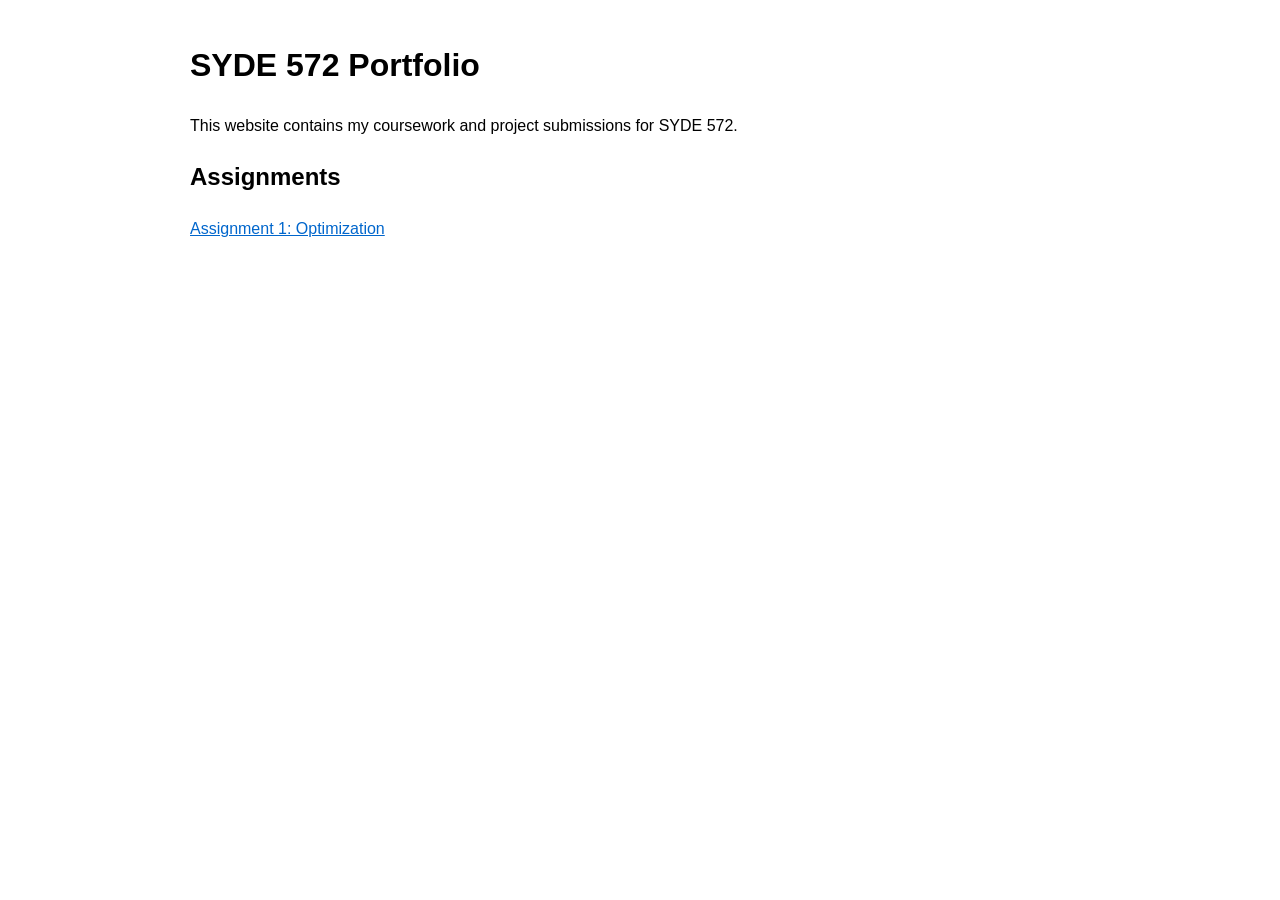
==== commit 51b45b07: "Update portfolio title and structure in index.html" ====
--- a/index.html
+++ b/index.html
@@ -1,16 +1,42 @@
 <!DOCTYPE html>
-<html>
+<html lang="en">
 <head>
-    <title>My Portfolio</title>
+    <meta charset="UTF-8">
+    <meta
+        name="viewport"
+        content="width=device-width, initial-scale=1.0"
+    >
+    <title>SYDE 572 Portfolio</title>
+
     <style>
         body {
             font-family: Arial, sans-serif;
-            margin: 20px;
+            max-width: 900px;
+            margin: 40px auto;
+            padding: 0 20px;
+            line-height: 1.6;
+        }
+
+        a {
+            color: #0066cc;
         }
     </style>
 </head>
+
 <body>
-    <h1>Welcome to My SYDE572 Portfolio!</h1>
-    <a href="./1/index.html">Assignment 1</a>
+    <h1>SYDE 572 Portfolio</h1>
+
+    <p>
+        This website contains my coursework and project submissions
+        for SYDE 572.
+    </p>
+
+    <h2>Assignments</h2>
+
+    <p>
+        <a href="./A1/index.html">
+            Assignment 1: Optimization
+        </a>
+    </p>
 </body>
 </html>
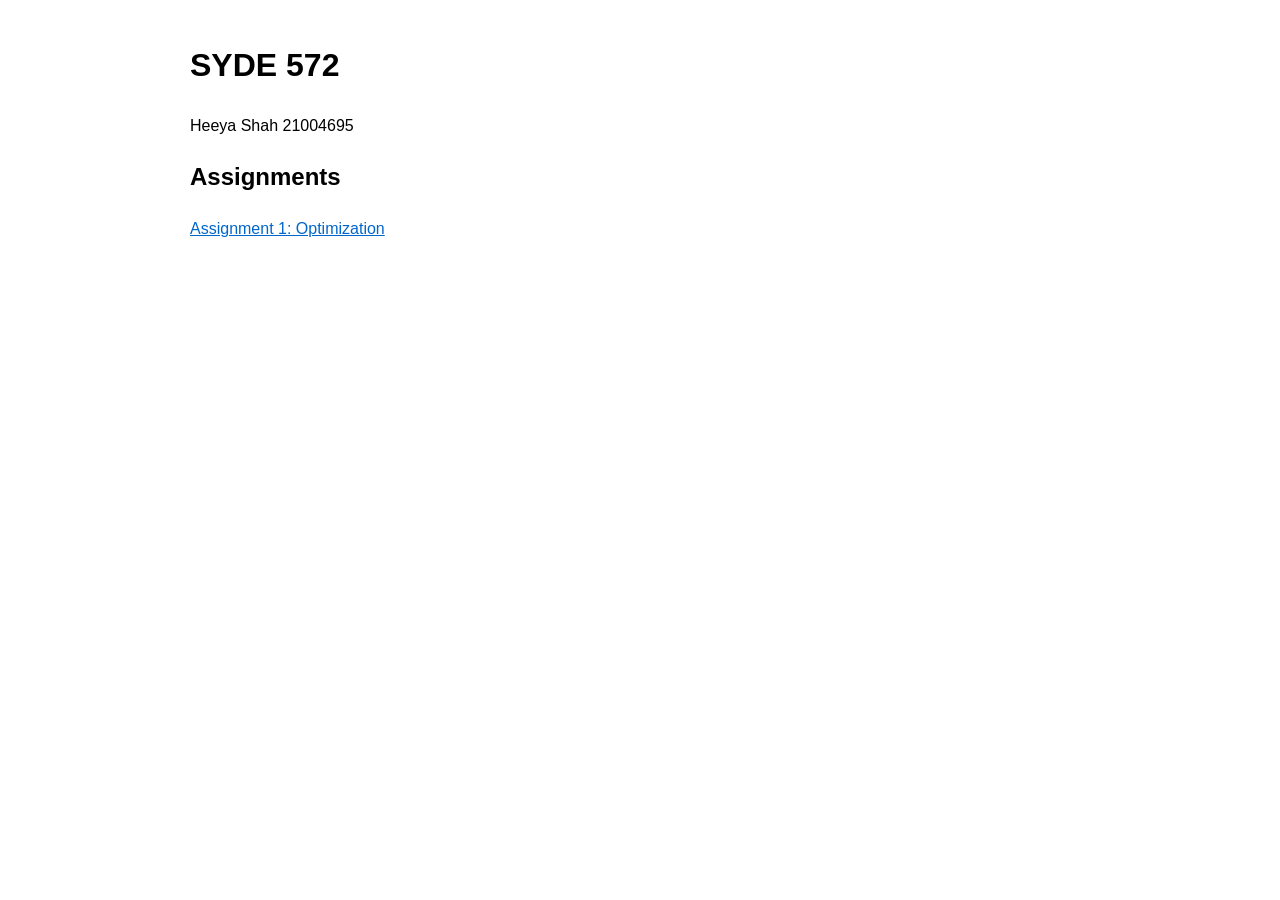
==== commit 968a174a: "Change title and header in index.html Updated title and header to include name." ====
--- a/index.html
+++ b/index.html
@@ -6,7 +6,7 @@
         name="viewport"
         content="width=device-width, initial-scale=1.0"
     >
-    <title>SYDE 572 Portfolio</title>
+    <title>Heeya Shah SYDE 572</title>
 
     <style>
         body {
@@ -24,11 +24,10 @@
 </head>
 
 <body>
-    <h1>SYDE 572 Portfolio</h1>
+    <h1>SYDE 572</h1>
 
     <p>
-        This website contains my coursework and project submissions
-        for SYDE 572.
+        Heeya Shah 21004695
     </p>
 
     <h2>Assignments</h2>
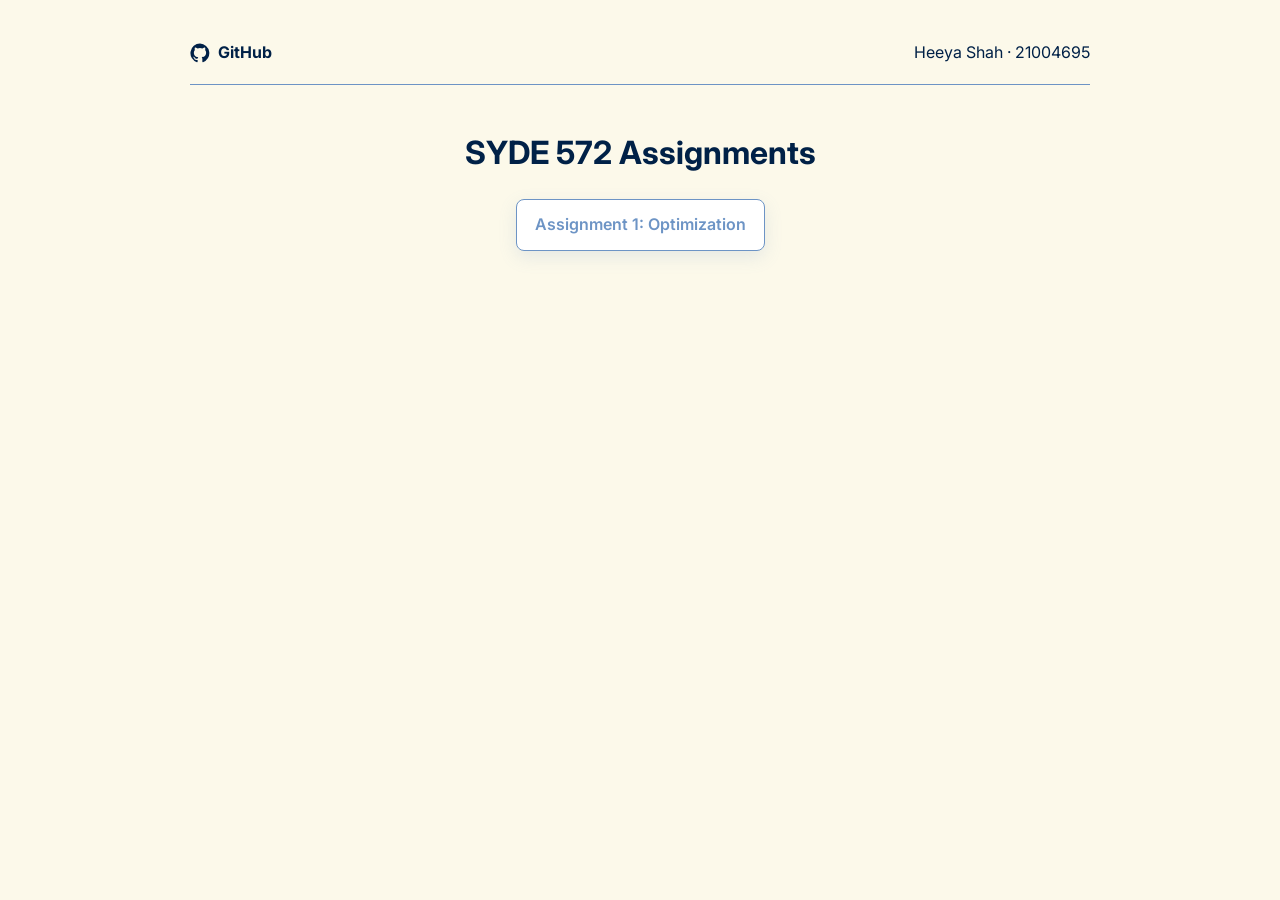
==== commit bf89983c: "update website UI" ====
--- a/index.html
+++ b/index.html
@@ -8,32 +8,98 @@
     >
     <title>Heeya Shah SYDE 572</title>
 
+    <link rel="preconnect" href="https://fonts.googleapis.com">
+    <link rel="preconnect" href="https://fonts.gstatic.com" crossorigin>
+    <link href="https://fonts.googleapis.com/css2?family=Inter:wght@400;500;600;700&display=swap" rel="stylesheet">
+
     <style>
         body {
-            font-family: Arial, sans-serif;
+            font-family: "Inter", sans-serif;
             max-width: 900px;
             margin: 40px auto;
             padding: 0 20px;
             line-height: 1.6;
+            color: #002147;
+            background: #FCF9EA;
+        }
+
+        header {
+            display: flex;
+            align-items: center;
+            justify-content: space-between;
+            padding-bottom: 18px;
+            margin-bottom: 42px;
+            border-bottom: 1px solid #6D94C5;
+        }
+
+        header a {
+            display: inline-flex;
+            align-items: center;
+            gap: 8px;
+            color: #002147;
+            font-weight: 700;
+            text-decoration: none;
+        }
+
+        header a svg {
+            width: 20px;
+            height: 20px;
+            fill: currentColor;
+        }
+
+        header p {
+            margin: 0;
+            color: #002147;
         }
 
         a {
-            color: #0066cc;
+            color: #6D94C5;
+        }
+
+        h1 {
+            text-align: center;
+        }
+
+        .assignment-link {
+            text-align: center;
+        }
+
+        .assignment-button {
+            display: inline-flex;
+            align-items: center;
+            gap: 12px;
+            padding: 12px 18px;
+            border: 1px solid #6D94C5;
+            border-radius: 8px;
+            color: #6D94C5;
+            background: #ffffff;
+            box-shadow: 0 6px 18px rgba(109, 148, 197, 0.16);
+            font-weight: 600;
+            text-decoration: none;
+            transition: border-color 0.2s ease, box-shadow 0.2s ease, transform 0.2s ease;
+        }
+
+        .assignment-button:hover {
+            border-color: #6D94C5;
+            box-shadow: 0 10px 24px rgba(109, 148, 197, 0.28);
+            transform: translateY(-3px);
         }
     </style>
 </head>
 
 <body>
-    <h1>SYDE 572</h1>
+    <header>
+        <a href="https://github.com/heeyashah/syde572">
+            <svg viewBox="0 0 24 24" aria-hidden="true"><path d="M12 .7a11.5 11.5 0 0 0-3.64 22.4c.58.1.79-.25.79-.56v-2.23c-3.23.7-3.91-1.37-3.91-1.37-.53-1.34-1.29-1.7-1.29-1.7-1.05-.72.08-.71.08-.71 1.17.08 1.78 1.2 1.78 1.2 1.04 1.78 2.72 1.27 3.38.97.1-.75.4-1.27.74-1.56-2.58-.3-5.29-1.29-5.29-5.69 0-1.26.45-2.28 1.2-3.09-.12-.3-.52-1.47.11-3.05 0 0 .98-.31 3.16 1.18a10.9 10.9 0 0 1 5.75 0c2.19-1.49 3.16-1.18 3.16-1.18.63 1.58.23 2.75.11 3.05.75.81 1.2 1.83 1.2 3.09 0 4.41-2.72 5.39-5.3 5.68.42.36.79 1.06.79 2.14v3.17c0 .31.21.67.8.56A11.5 11.5 0 0 0 12 .7Z"/></svg>
+            GitHub
+        </a>
+        <p>Heeya Shah · 21004695</p>
+    </header>
 
-    <p>
-        Heeya Shah 21004695
-    </p>
+    <h1>SYDE 572 Assignments</h1>
 
-    <h2>Assignments</h2>
-
-    <p>
-        <a href="./A1/index.html">
+    <p class="assignment-link">
+        <a class="assignment-button" href="./A1/index.html">
             Assignment 1: Optimization
         </a>
     </p>
